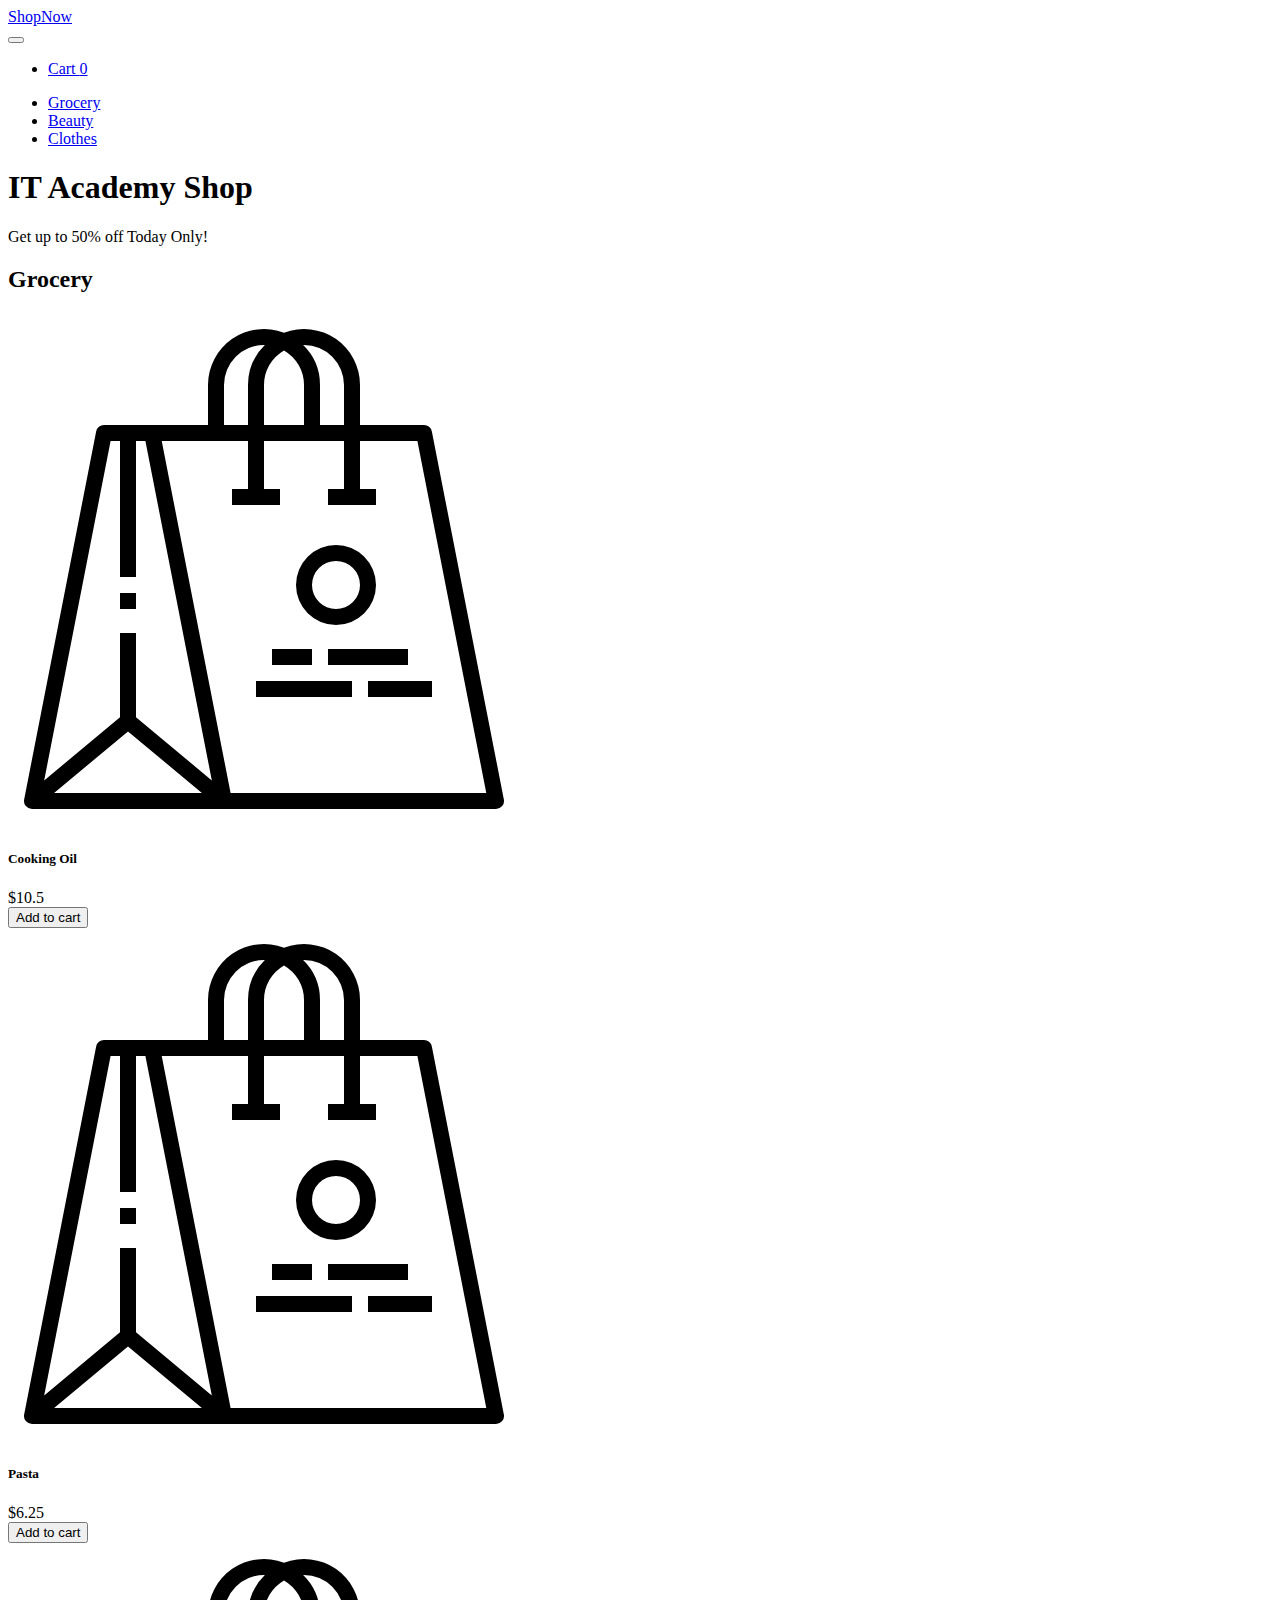
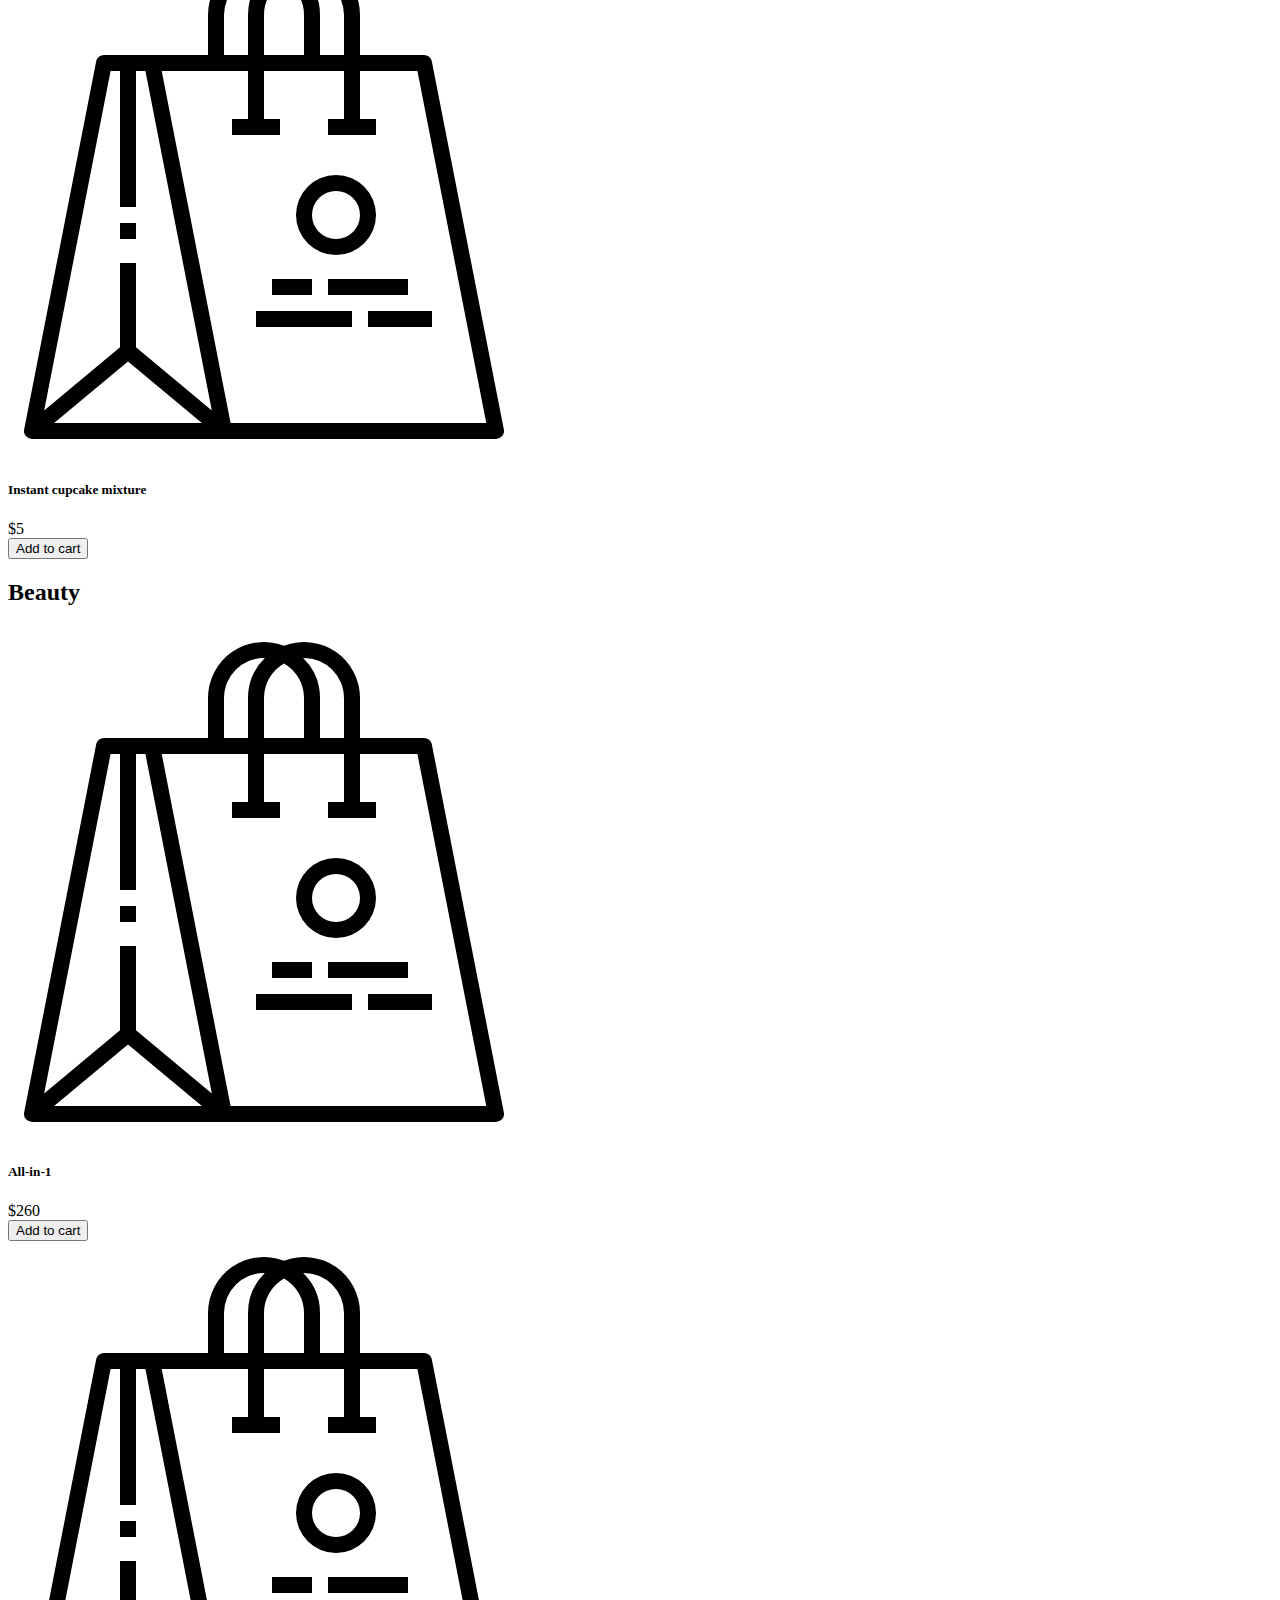
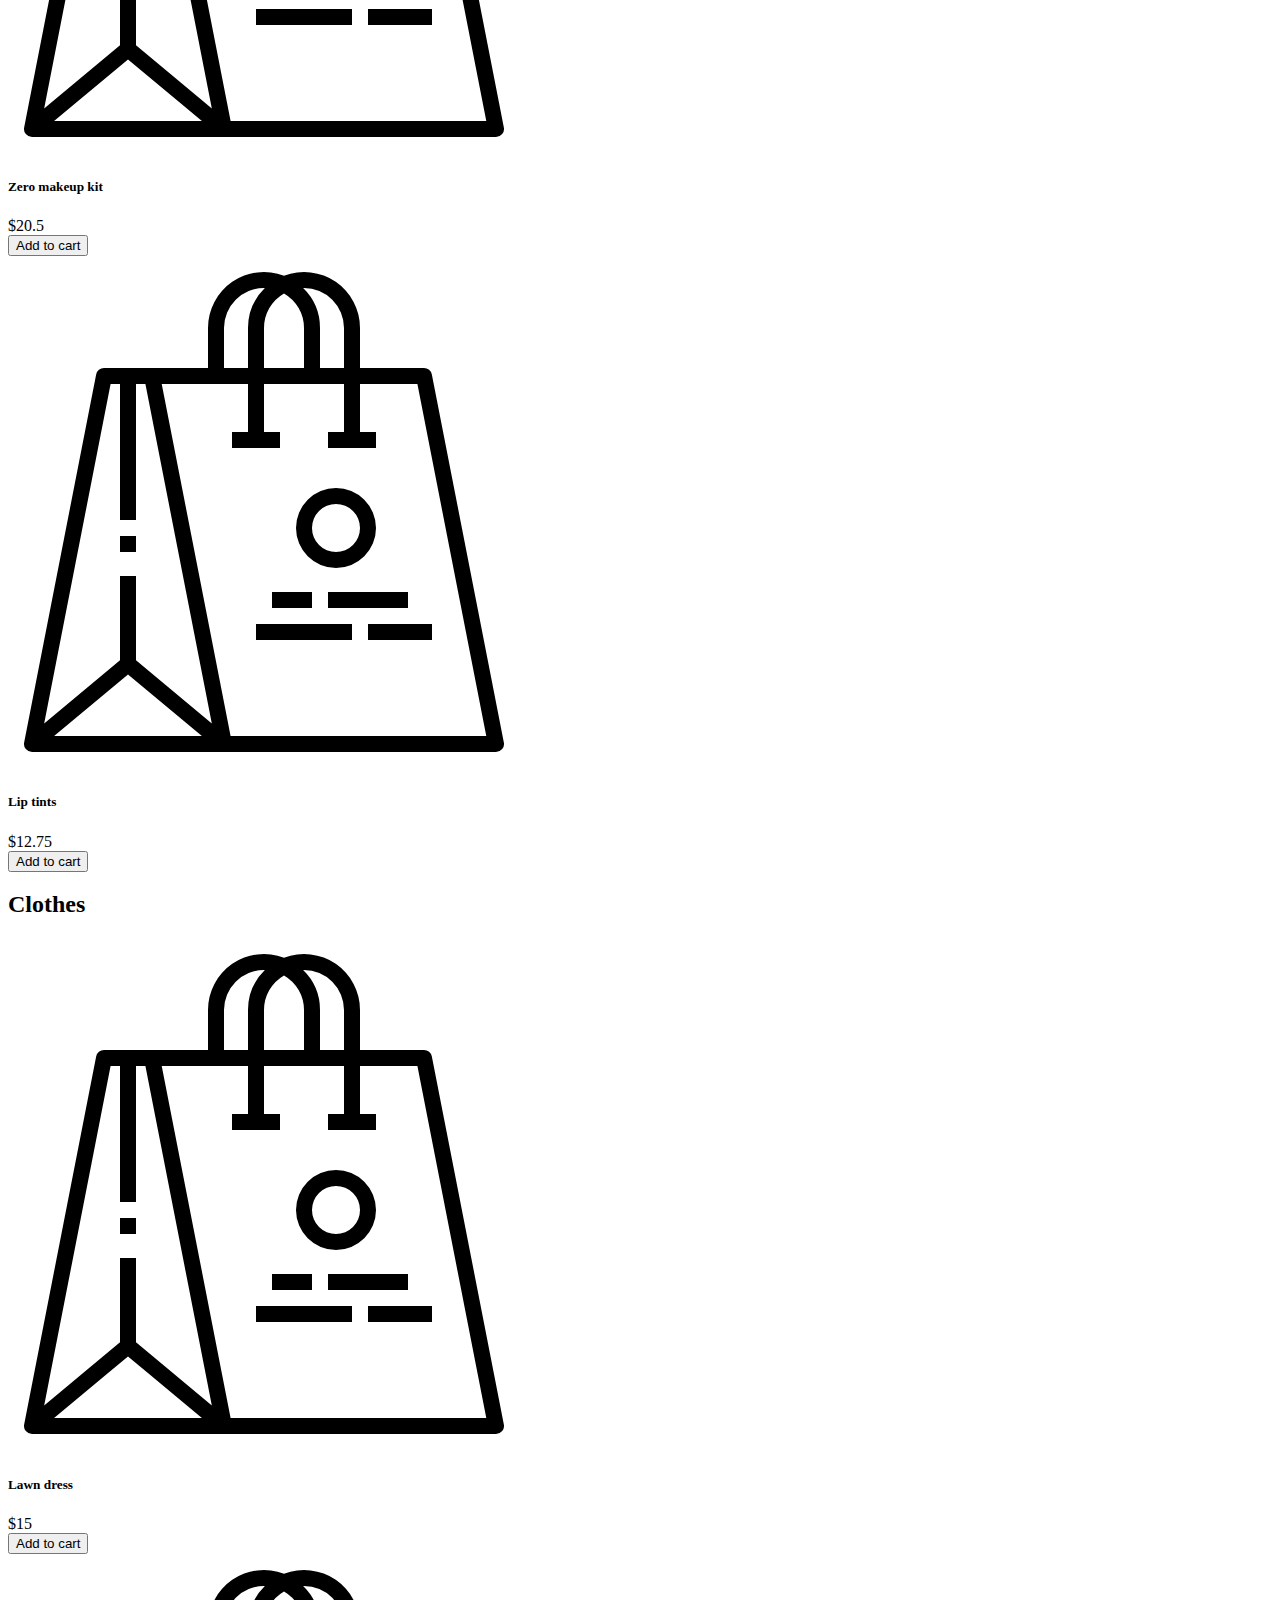
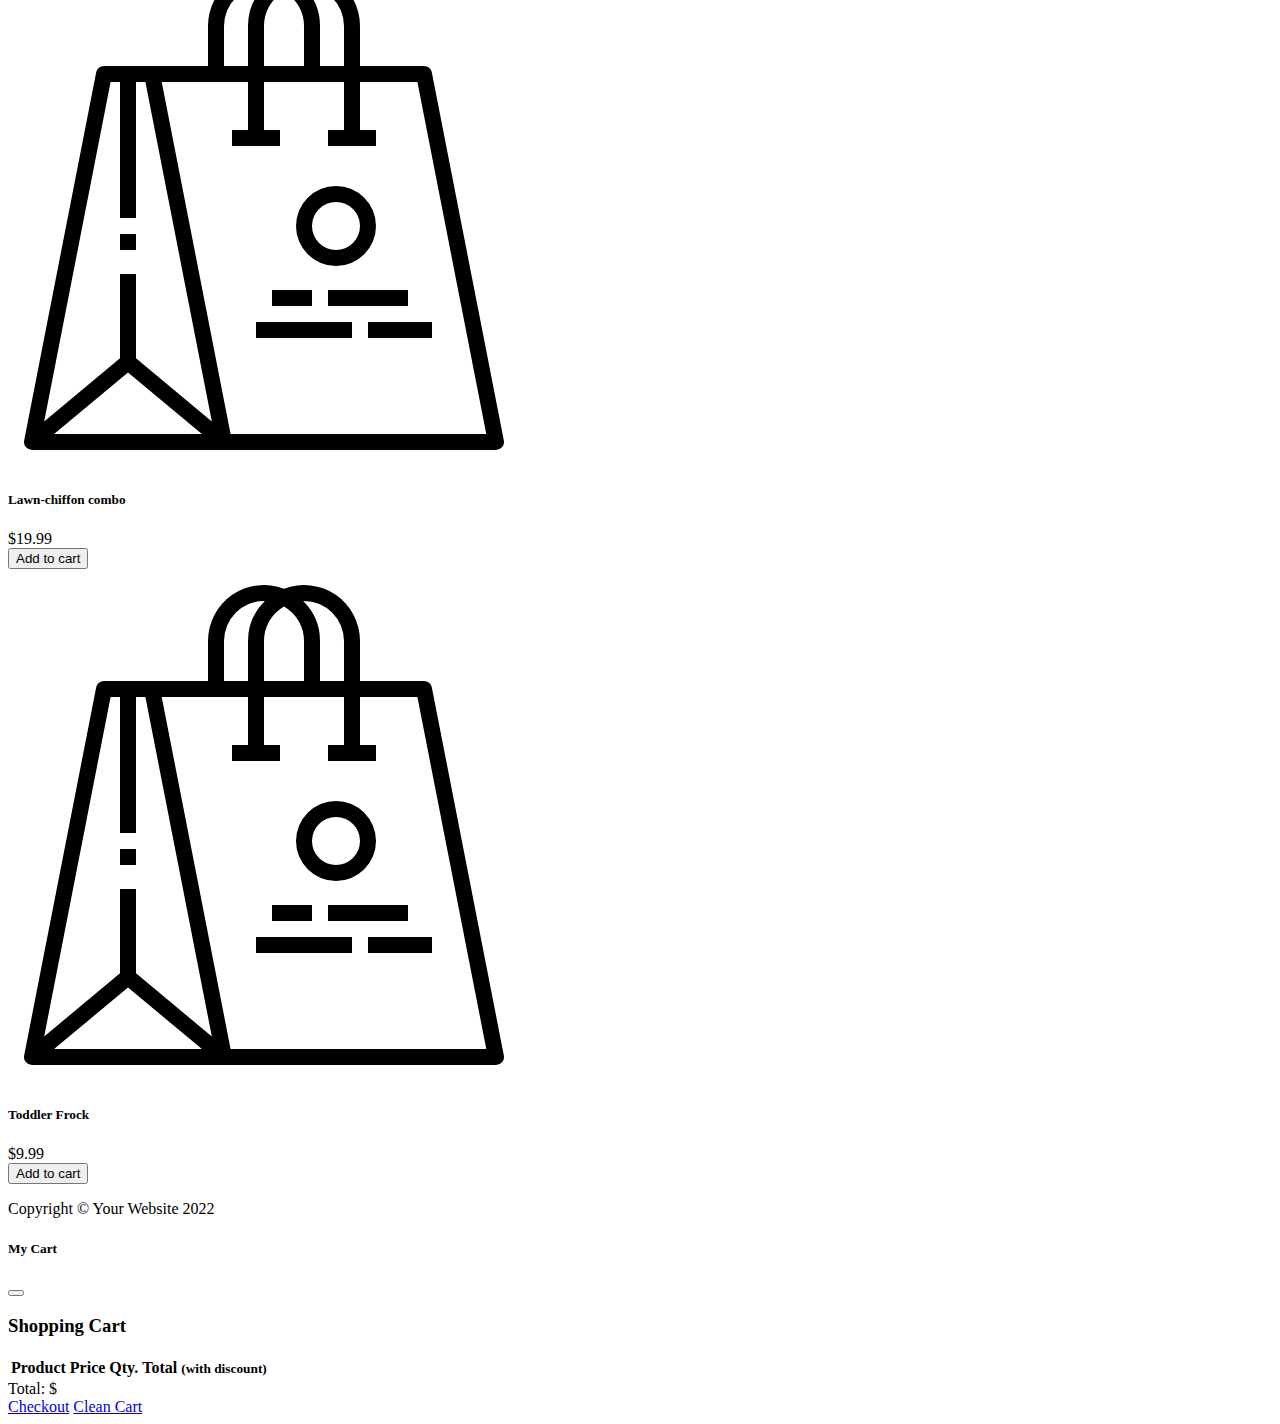
==== index.html @ 6c45acfa "ejercicio 1" ====
<!DOCTYPE html>
<html lang="en">
    <head>
        <meta charset="utf-8" />
        <meta name="viewport" content="width=device-width, initial-scale=1, shrink-to-fit=no" />
        <meta name="description" content="" />
        <meta name="author" content="" />
        <title>ShopNow</title>
        <!-- Favicon-->
        <link rel="icon" type="image/x-icon" href="images/favicon.ico" />
		<link href="https://cdn.jsdelivr.net/npm/bootstrap@5.1.3/dist/css/bootstrap.min.css" rel="stylesheet" integrity="sha384-1BmE4kWBq78iYhFldvKuhfTAU6auU8tT94WrHftjDbrCEXSU1oBoqyl2QvZ6jIW3" crossorigin="anonymous">

		<!-- Bootstrap icons-->
		<link rel="stylesheet" href="https://use.fontawesome.com/releases/v5.8.1/css/all.css"
    integrity="sha384-50oBUHEmvpQ+1lW4y57PTFmhCaXp0ML5d60M1M7uH2+nqUivzIebhndOJK28anvf" crossorigin="anonymous">
        <!-- Core theme CSS (includes Bootstrap)-->
    </head>
    <body data-bs-spy="scroll" data-bs-target="#navbar-example2" data-bs-offset="50">
        <!-- Navigation-->
		<nav class="navbar py-3 py-lg-0 navbar-light bg-light navbar-expand-lg" id="navbar-example2">
			 <div class="container d-flex">
				 <a class="navbar-brand" href="#!">ShopNow</a>
				 <div class="d-flex flex-row order-lg-last align-items-center">
				 
					 <button type="button" class="navbar-toggler order-last collapsed" data-bs-toggle="collapse" data-bs-target="#navbar" aria-expanded="false" aria-controls="navbar">
						 <span class="navbar-toggler-icon"></span>
					 </button>
					 <ul class="navbar-nav me-3 me-lg-0 d-flex flex-row align-items-center">
						 <li class="dropdown search-dropdown nav-item py-lg-3">						 
							 <a href="javascript:void(0)" class="btn btn-outline-dark flex-center" type="button" data-bs-toggle="modal" data-bs-target="#cartModal" onclick="open_modal()" data-bs-auto-close="outside">
								<i class="fas fa-shopping-cart me-1"></i> Cart <span class="badge bg-dark text-white ms-1 rounded-pill" id="count_product">0</span>
							 </a>
						 </li>
					 </ul>
				 </div>

				 <div id="navbar" class="navbar-collapse collapse">

					 <ul class="navbar-nav me-auto mb-4 mb-lg-0 ms-lg-5">
						 <li class="nav-item">
						  <a class="nav-link" href="#grocery"><i class="fas fa-shopping-basket"></i> Grocery</a>
						</li>
						<li class="nav-item">
						  <a class="nav-link" href="#beauty"><i class="fas fa-heart"></i> Beauty</a>
						</li>
						<li class="nav-item">
						  <a class="nav-link" href="#clothes"><i class="fas fa-tshirt"></i> Clothes</a>
						</li>

					 </ul>
				 </div>
			 </div>
		 </nav>

        <!-- Header-->
        <header class="bg-dark py-5">
            <div class="container px-4 px-lg-5 my-5">
                <div class="text-center text-white">
                    <h1 class="display-4 fw-bolder">IT Academy Shop</h1>
                    <p class="lead fw-normal text-white-50 mb-0">Get up to 50% off Today Only!</p>
                </div>
            </div>
        </header>
		<!-- Section-->
		<section class="pt-5" id="grocery">
			<h2 class="text-center"><i class="fas fa-shopping-basket pe-3"></i>Grocery</h2>
			<div class="container px-4 px-lg-5 mt-5">
				<div class="row gx-4 gx-lg-5 row-cols-2 row-cols-md-3 row-cols-xl-4 justify-content-center">
					<div class="col mb-5">
						<div class="card h-100">
							<img class="card-img-top" src="./images/product.svg" alt="..." />
							<div class="card-body p-4">
								<div class="text-center">
									<h5 class="fw-bolder">Cooking Oil</h5>
									$10.5
								</div>
							</div>
							<div class="card-footer p-4 pt-0 border-top-0 bg-transparent">
								<div class="text-center"><button type="button" onclick="buy(1)" class="btn btn-primary">Add to cart</button></div>
							</div>
						</div>
					</div>
					<div class="col mb-5">
						<div class="card h-100">
							<img class="card-img-top" src="./images/product.svg" alt="..." />
							<div class="card-body p-4">
								<div class="text-center">
									<h5 class="fw-bolder">Pasta</h5>
									$6.25
								</div>
							</div>
							<div class="card-footer p-4 pt-0 border-top-0 bg-transparent">
								<div class="text-center"><button type="button" onclick="buy(2)" class="btn btn-primary">Add to cart</button></div>
							</div>
						</div>
					</div>
					<div class="col mb-5">
						<div class="card h-100">
							<img class="card-img-top" src="./images/product.svg" alt="..." />
							<div class="card-body p-4">
								<div class="text-center">
									<h5 class="fw-bolder">Instant cupcake mixture</h5>
									$5
								</div>
							</div>
							<div class="card-footer p-4 pt-0 border-top-0 bg-transparent">
								<div class="text-center"><button type="button" onclick="buy(3)" class="btn btn-primary">Add to cart</button></div>
							</div>
						</div>
					</div>
	   
				</div>
			</div>
		</section>
		<section class="pt-5" id="beauty">
			 <h2 class="text-center"><i class="fas fa-heart pe-3"></i>Beauty</h2>
			<div class="container px-4 px-lg-5 mt-5">
				<div class="row gx-4 gx-lg-5 row-cols-2 row-cols-md-3 row-cols-xl-4 justify-content-center">
					<div class="col mb-5">
						<div class="card h-100">
							<img class="card-img-top" src="./images/product.svg" alt="..." />
							<div class="card-body p-4">
								<div class="text-center">
									<h5 class="fw-bolder">All-in-1</h5>
									$260
								</div>
							</div>
							<div class="card-footer p-4 pt-0 border-top-0 bg-transparent">
								<div class="text-center"><button type="button" onclick="buy(4)" class="btn btn-primary">Add to cart</button></div>
							</div>
						</div>
					</div>
					<div class="col mb-5">
						<div class="card h-100">
							<img class="card-img-top" src="./images/product.svg" alt="..." />
							<div class="card-body p-4">
								<div class="text-center">
									<h5 class="fw-bolder">Zero makeup kit</h5>
									$20.5
								</div>
							</div>
							<div class="card-footer p-4 pt-0 border-top-0 bg-transparent">
								<div class="text-center"><button type="button" onclick="buy(5)" class="btn btn-primary">Add to cart</button></div>
							</div>
						</div>
					</div>
					<div class="col mb-5">
						<div class="card h-100">
							<img class="card-img-top" src="./images/product.svg" alt="..." />
							<div class="card-body p-4">
								<div class="text-center">
									<h5 class="fw-bolder">Lip tints</h5>
									$12.75
								</div>
							</div>
							<div class="card-footer p-4 pt-0 border-top-0 bg-transparent">
								<div class="text-center"><button type="button" onclick="buy(6)" class="btn btn-primary">Add to cart</button></div>
							</div>
						</div>
					</div>
	   
				</div>
			</div>
		</section>
		<section class="pt-5" id="clothes">
			 <h2 class="text-center"><i class="fas fa-tshirt pe-3"></i>Clothes</h2>
			<div class="container px-4 px-lg-5 mt-5">
				<div class="row gx-4 gx-lg-5 row-cols-2 row-cols-md-3 row-cols-xl-4 justify-content-center">
					<div class="col mb-5">
						<div class="card h-100">
							<img class="card-img-top" src="./images/product.svg" alt="..." />
							<div class="card-body p-4">
								<div class="text-center">
									<h5 class="fw-bolder">Lawn dress</h5>
									$15
								</div>
							</div>
							<div class="card-footer p-4 pt-0 border-top-0 bg-transparent">
								<div class="text-center"><button type="button" onclick="buy(7)" class="btn btn-primary">Add to cart</button></div>
							</div>
						</div>
					</div>
					<div class="col mb-5">
						<div class="card h-100">
							<img class="card-img-top" src="./images/product.svg" alt="..." />
							<div class="card-body p-4">
								<div class="text-center">
									<h5 class="fw-bolder">Lawn-chiffon combo</h5>
									$19.99
								</div>
							</div>
							<div class="card-footer p-4 pt-0 border-top-0 bg-transparent">
								<div class="text-center"><button type="button" onclick="buy(8)" class="btn btn-primary">Add to cart</button></div>
							</div>
						</div>
					</div>
					<div class="col mb-5">
						<div class="card h-100">
							<img class="card-img-top" src="./images/product.svg" alt="..." />
							<div class="card-body p-4">
								<div class="text-center">
									<h5 class="fw-bolder">Toddler Frock</h5>
									$9.99
								</div>
							</div>
							<div class="card-footer p-4 pt-0 border-top-0 bg-transparent">
								<div class="text-center"><button type="button" onclick="buy(9)" class="btn btn-primary">Add to cart</button></div>
							</div>
						</div>
					</div>
	   
				</div>
			</div>
		</section>
	
        <!-- Footer-->
        <footer class="py-3 bg-dark">
            <div class="container"><p class="m-0 text-center text-white">Copyright &copy; Your Website 2022</p></div>
        </footer>
		
		<div class="modal fade" id="cartModal" tabindex="-1" aria-labelledby="exampleModalLabel" aria-hidden="true">
		  <div class="modal-dialog">
			<div class="modal-content">
			  <div class="modal-header">
				<h5 class="modal-title" id="exampleModalLabel"><i class="fas fa-cart-arrow-down"></i> My Cart</h5>
				<button type="button" class="btn-close" data-bs-dismiss="modal" aria-label="Close"></button>
			  </div>
			  <div class="modal-body">
				  <h3 class="text-center bill px-5">Shopping Cart</h3>
				  <table class="table">
					<thead>
						<tr>
						  <th scope="col">Product</th>
						  <th scope="col">Price</th>
						  <th scope="col">Qty.</th>
						  <th scope="col">Total <small>(with discount)</small></th>
						</tr>
					  </thead>
					  <tbody id="cart_list">
						<tr>
						  <th scope="row">Cooking oil</th>
						  <td>$10.5</td>
						  <td>2</td>
						  <td>$21</td>
						</tr>
						<tr>
						  <th scope="row">Pasta</th>
						  <td>$6.25</td>
						  <td>1</td>
						  <td>$6.25</td>
						</tr>
						<tr>
						  <th scope="row">Lawn dress</th>
						  <td>$15</td>
						  <td>3</td>
						  <td>$45</td>
						</tr>
					  </tbody>
				  </table>
				  <div class="text-center fs-3">
					Total: $<span id="total_price">100</span>
				  </div>
				  <div class="text-center"> 
					<a href="checkout.html" class="btn btn-primary m-3">Checkout</a>
					<a href="javascript:void(0)" onclick="cleanCart()" class="btn btn-primary m-3">Clean Cart</a>
				  </div>
			  </div>
			</div>
		  </div>
		</div>
	
        <!-- Bootstrap core JS-->
        <script src="https://cdn.jsdelivr.net/npm/bootstrap@5.1.3/dist/js/bootstrap.bundle.min.js" integrity="sha384-ka7Sk0Gln4gmtz2MlQnikT1wXgYsOg+OMhuP+IlRH9sENBO0LRn5q+8nbTov4+1p" crossorigin="anonymous"></script>

        <!-- Core theme JS-->
        <script src="js/shop.js"></script>
		<script src="js/checkout.js"></script>
    </body>
</html>
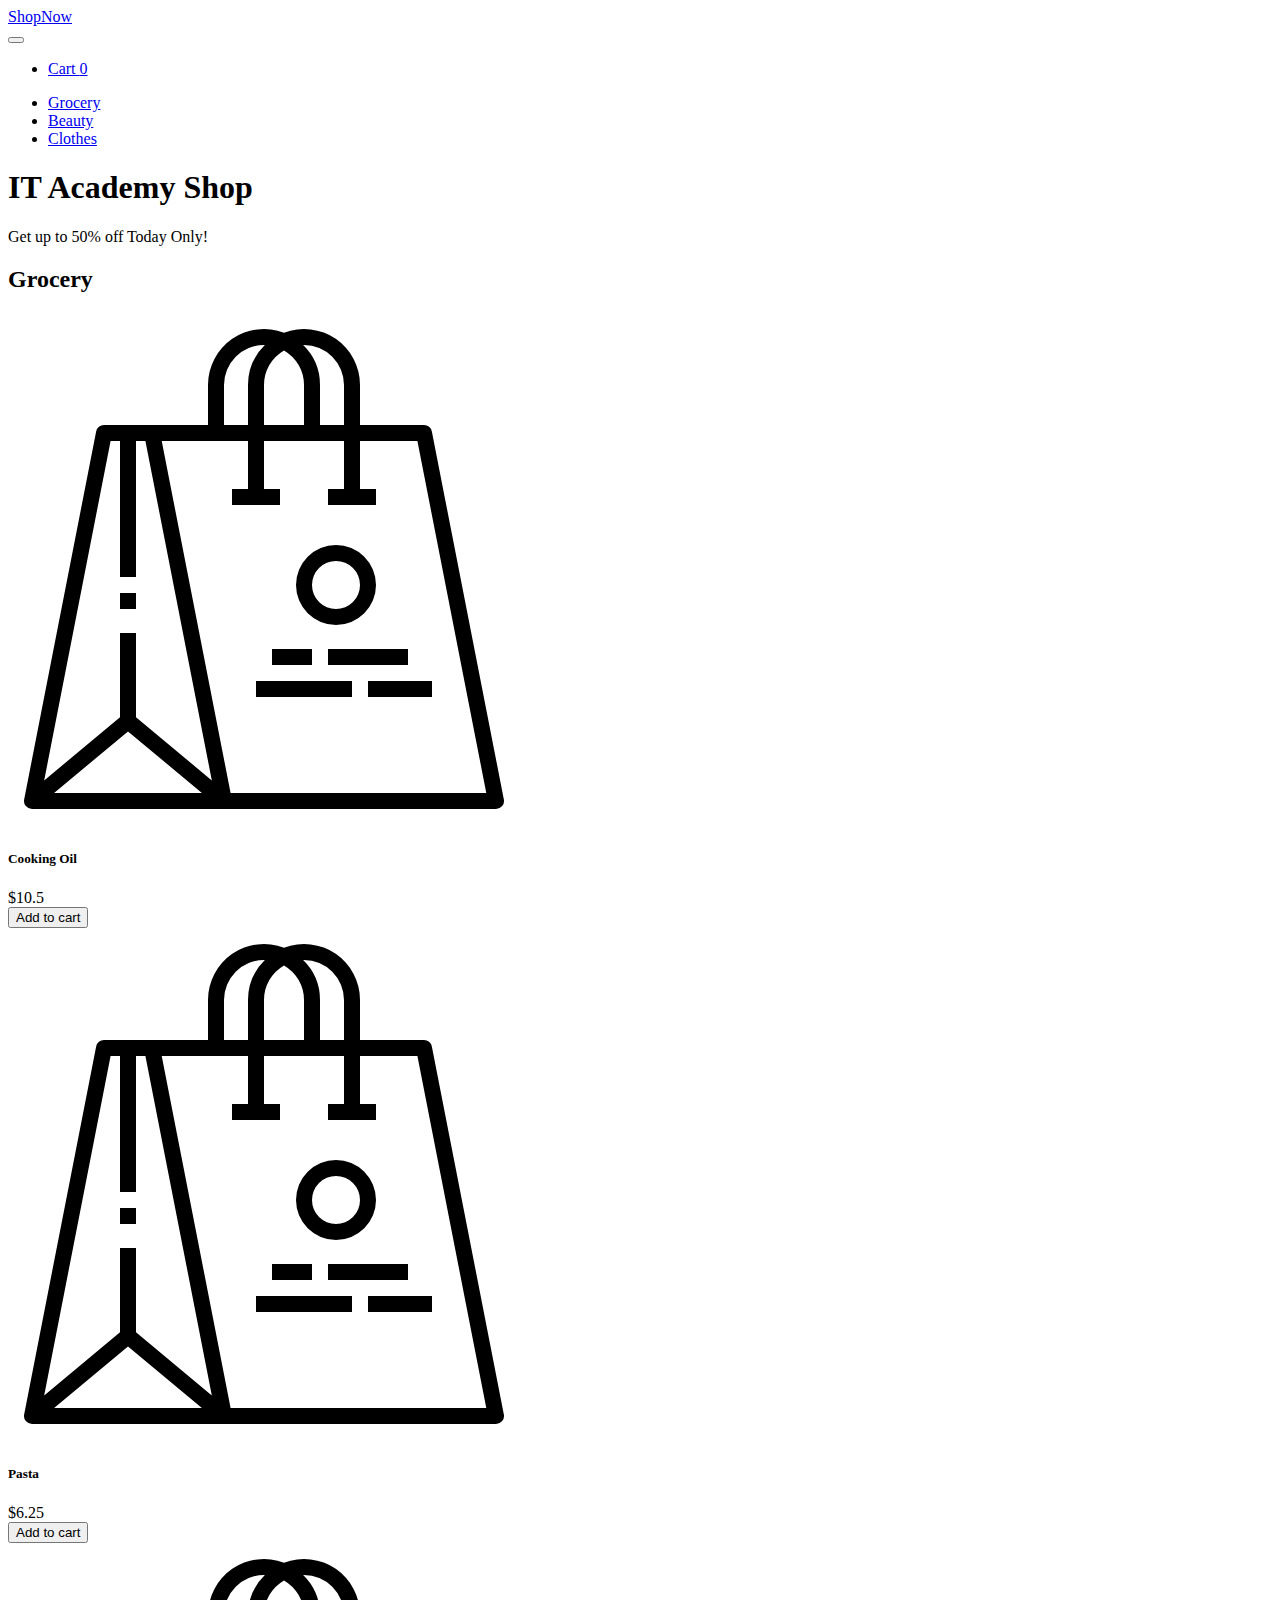
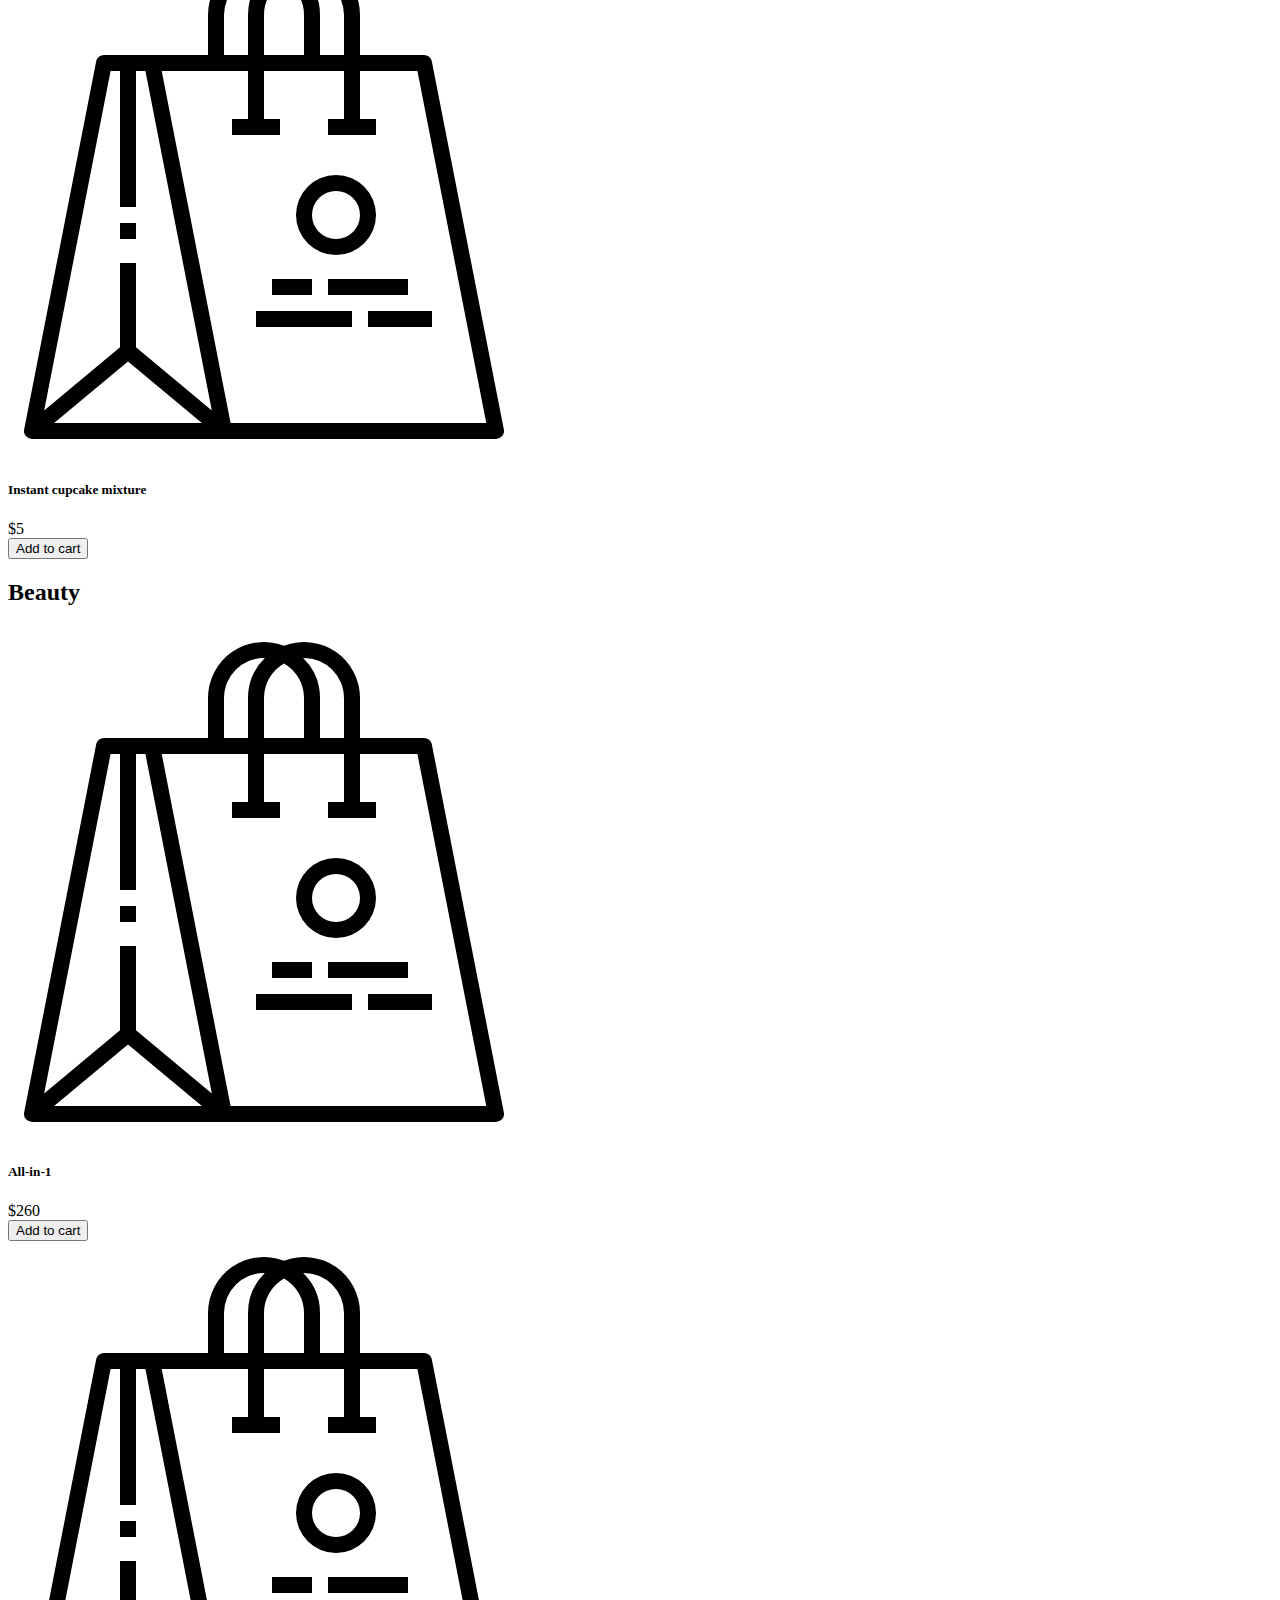
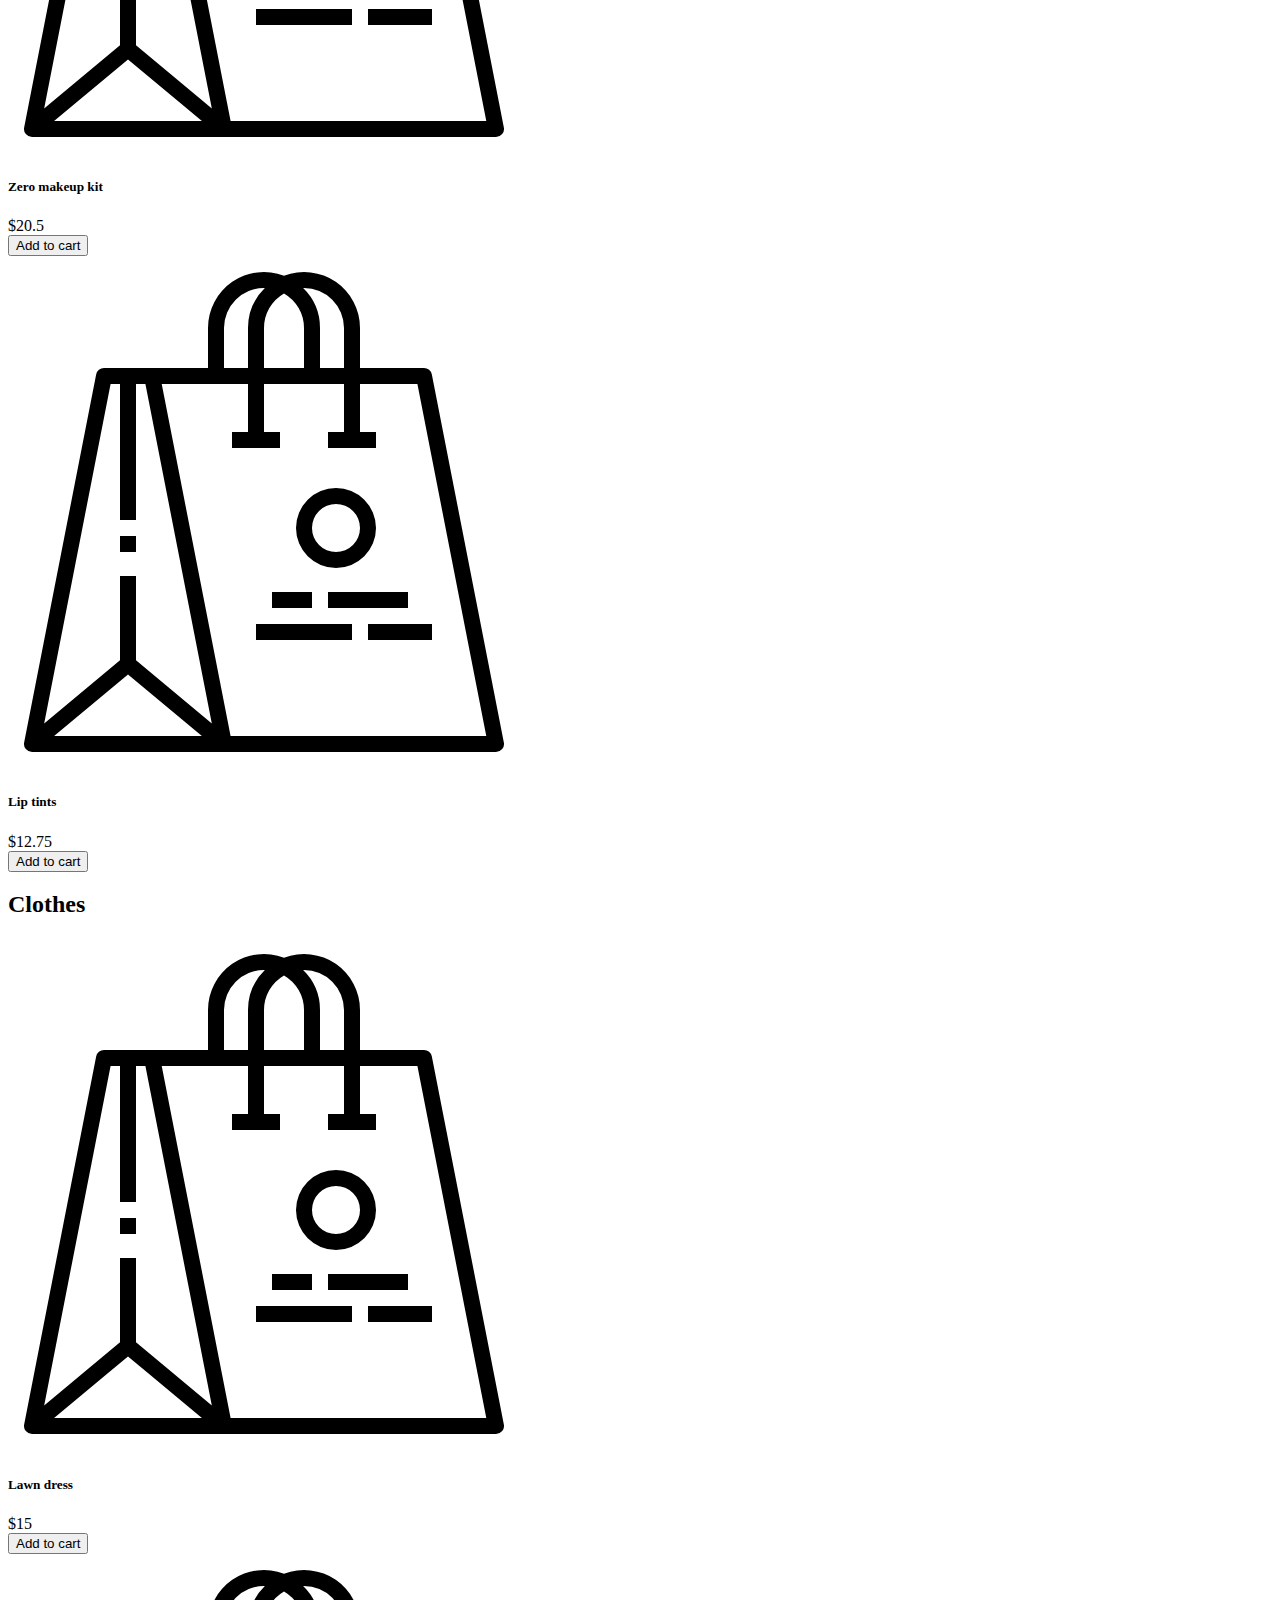
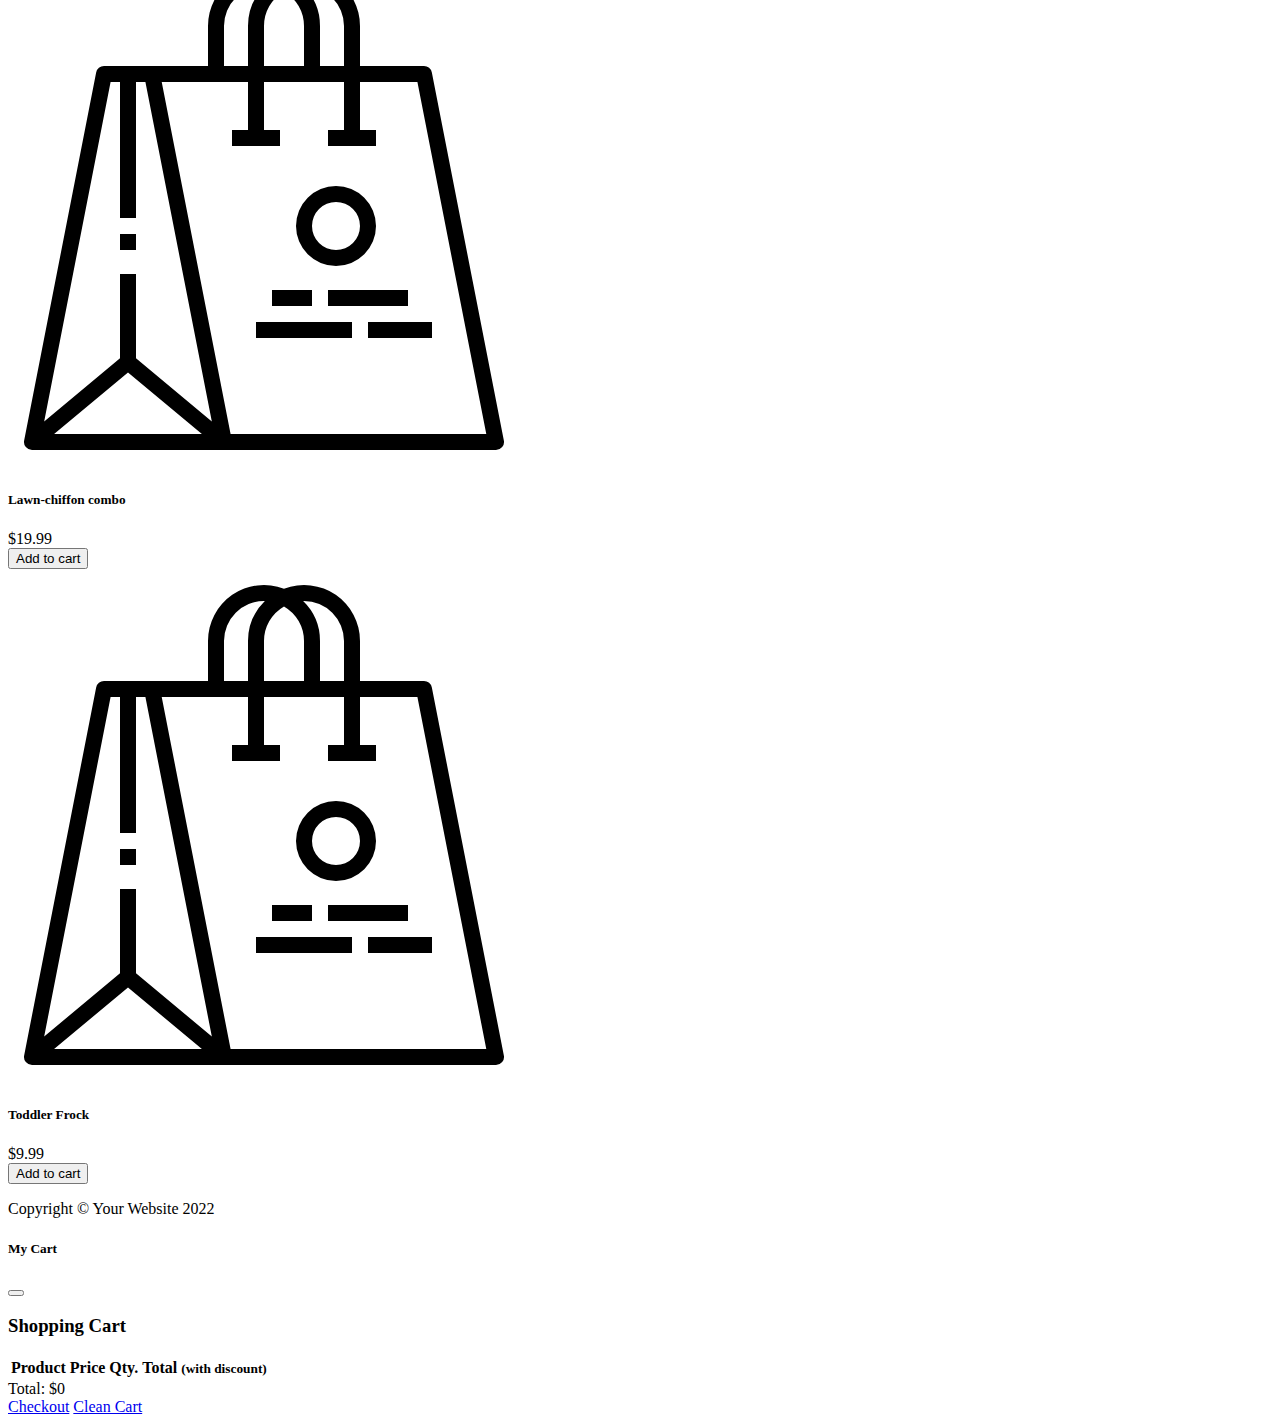
==== commit 1cef646b: "4.4" ====
--- a/index.html
+++ b/index.html
@@ -4,7 +4,7 @@
         <meta charset="utf-8" />
         <meta name="viewport" content="width=device-width, initial-scale=1, shrink-to-fit=no" />
         <meta name="description" content="" />
-        <meta name="author" content="" />
+        <meta name="Oriol Busquet" content="" />
         <title>ShopNow</title>
         <!-- Favicon-->
         <link rel="icon" type="image/x-icon" href="images/favicon.ico" />
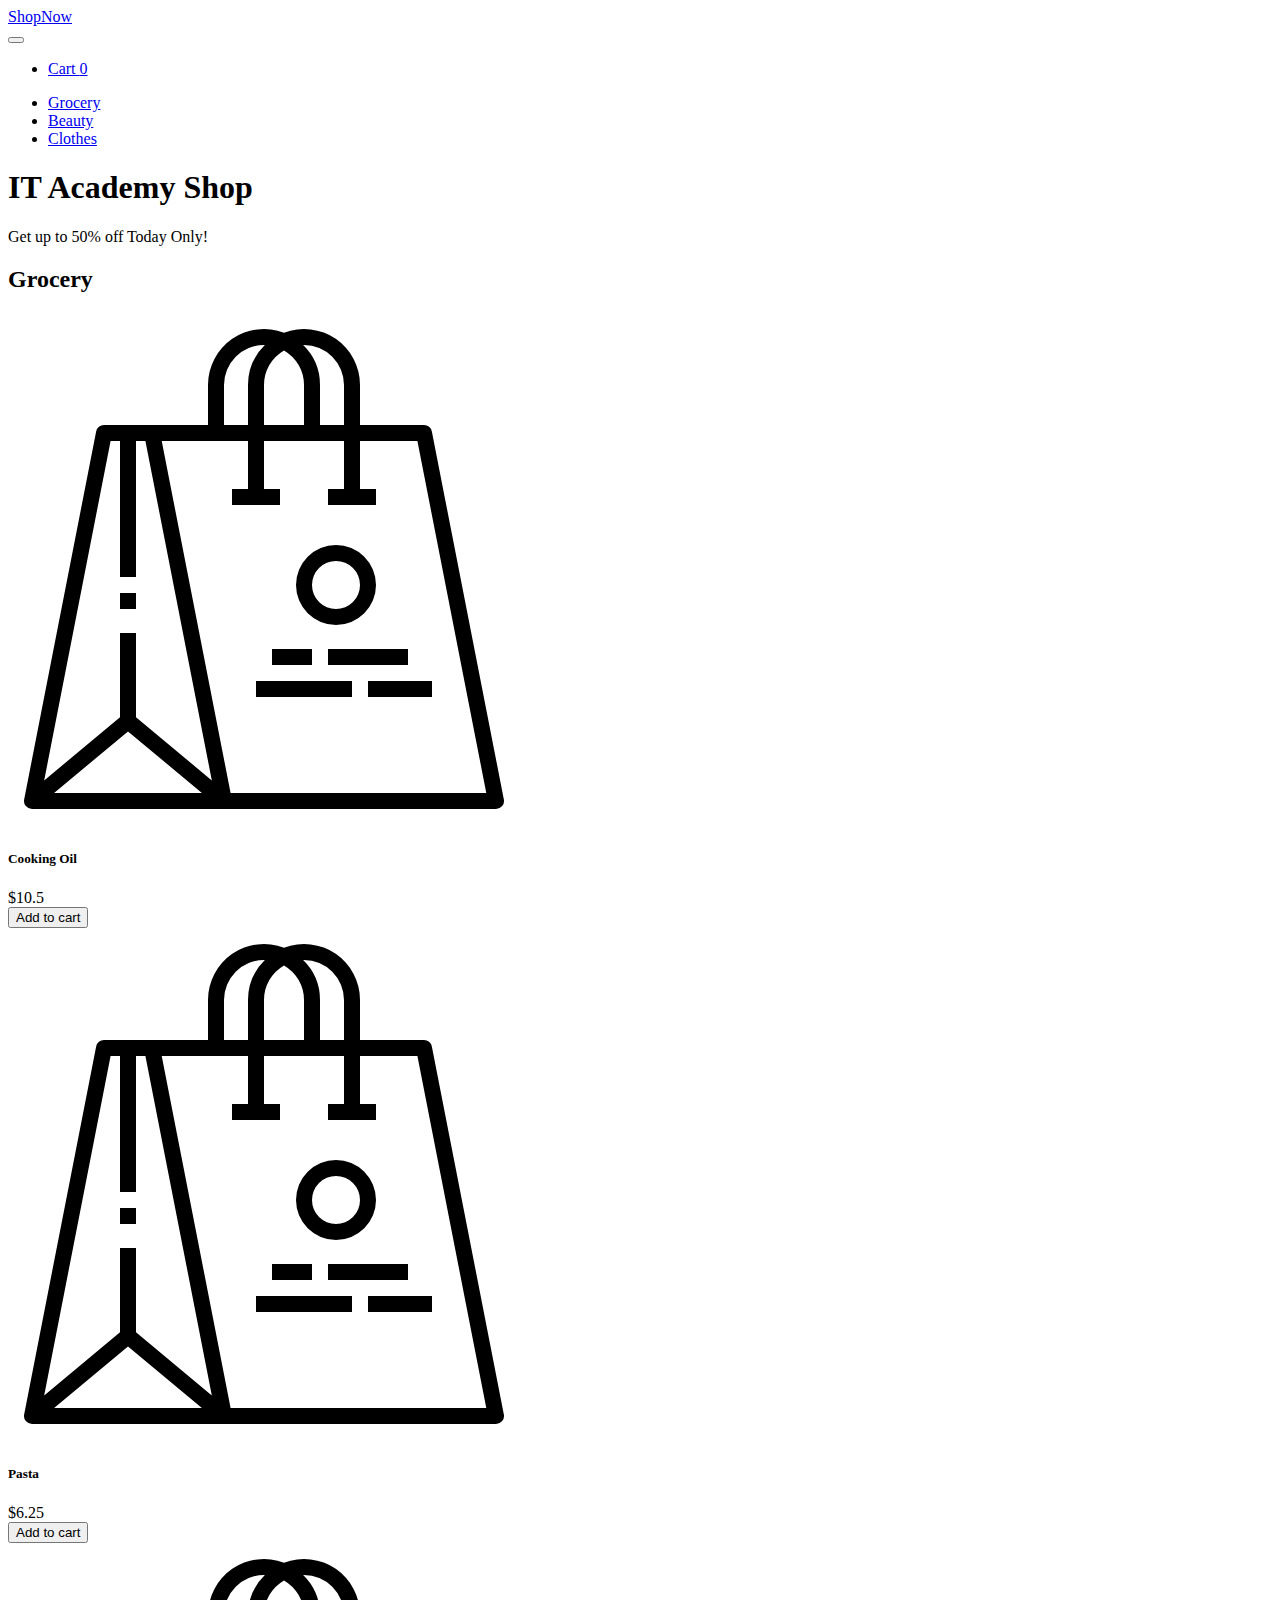
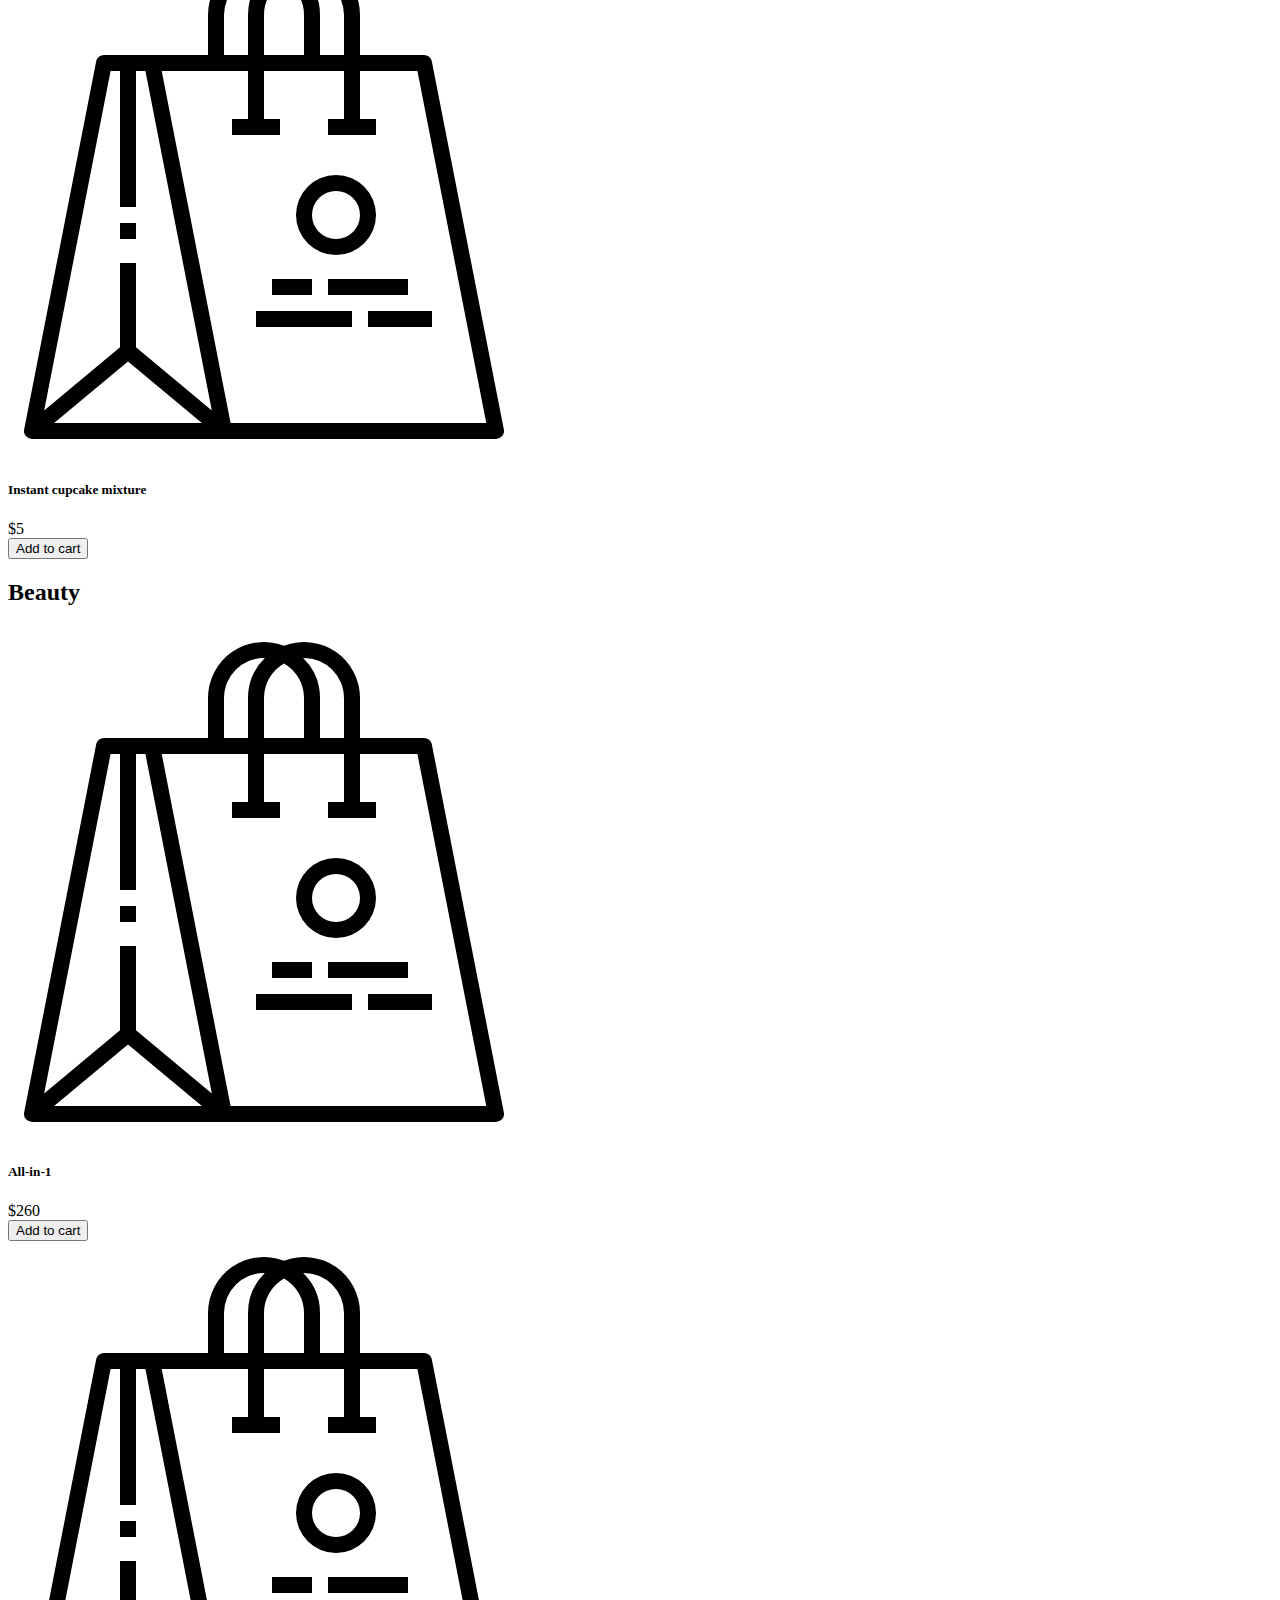
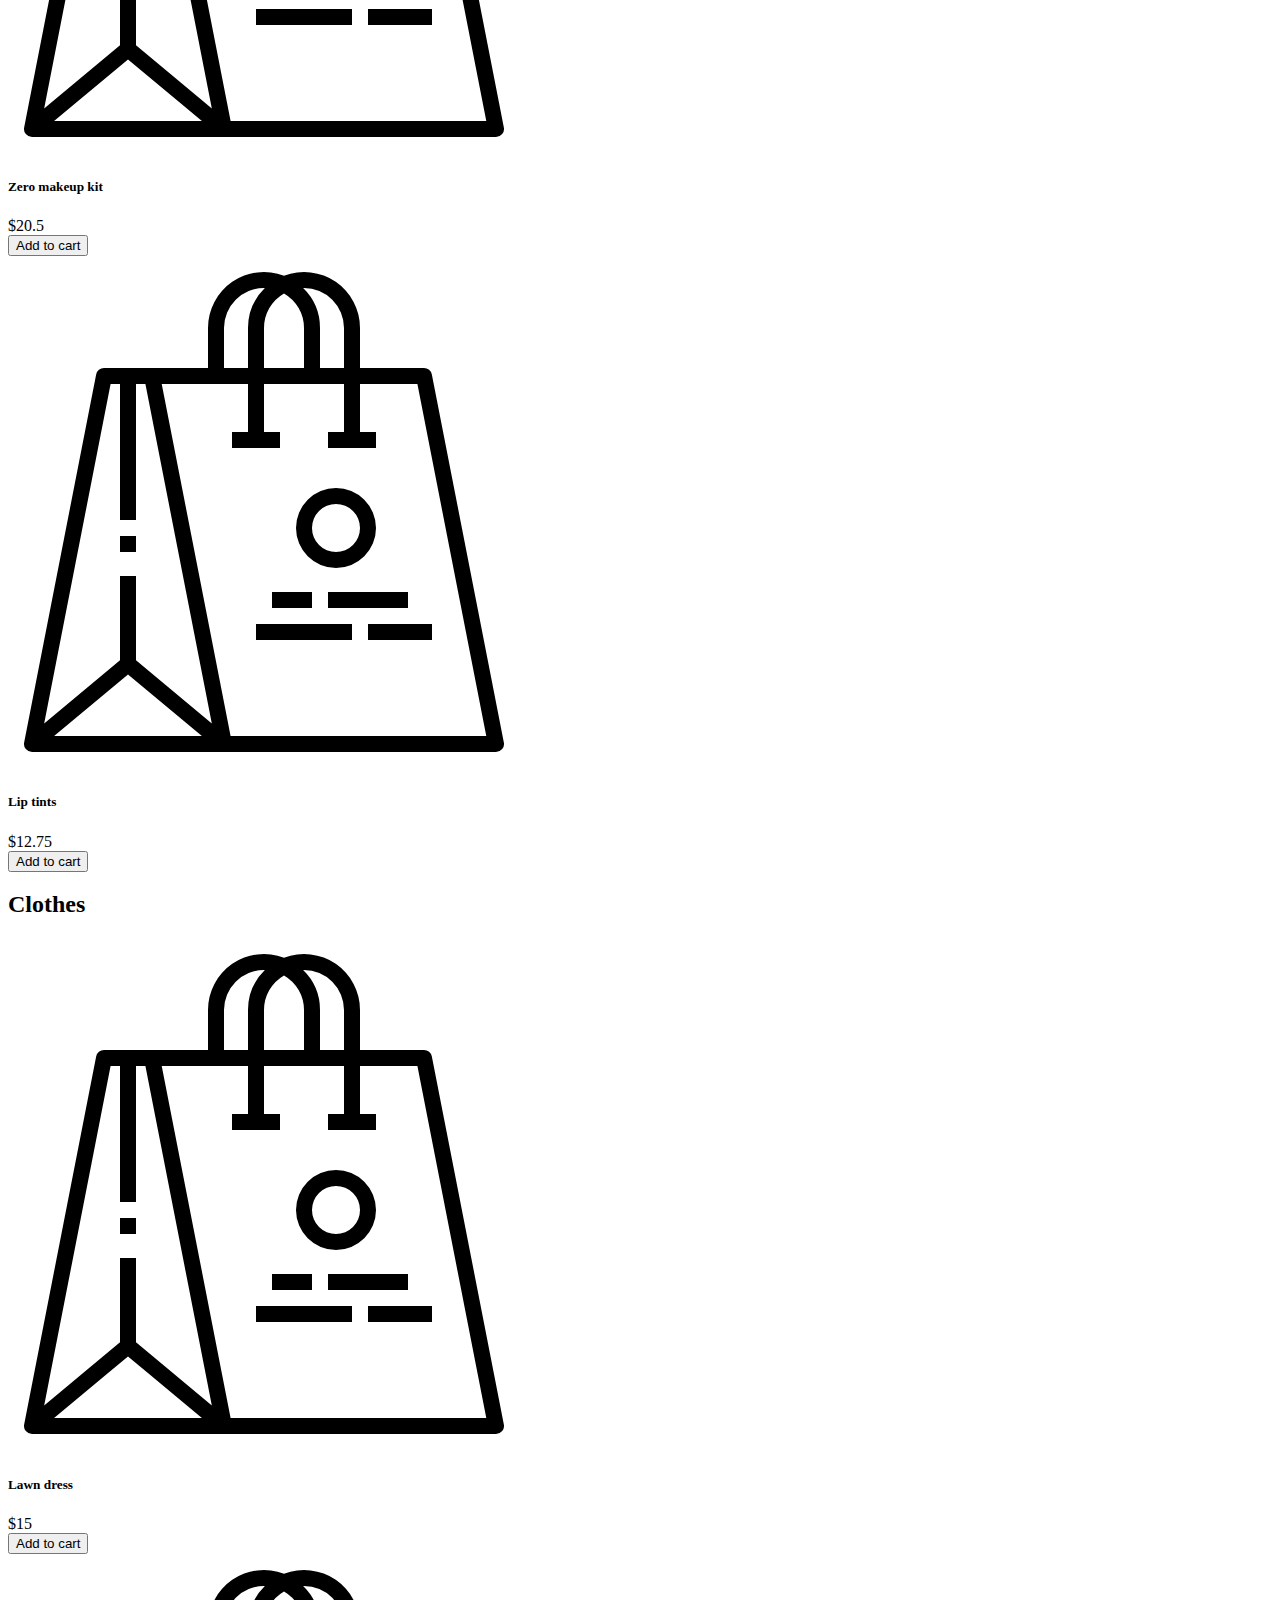
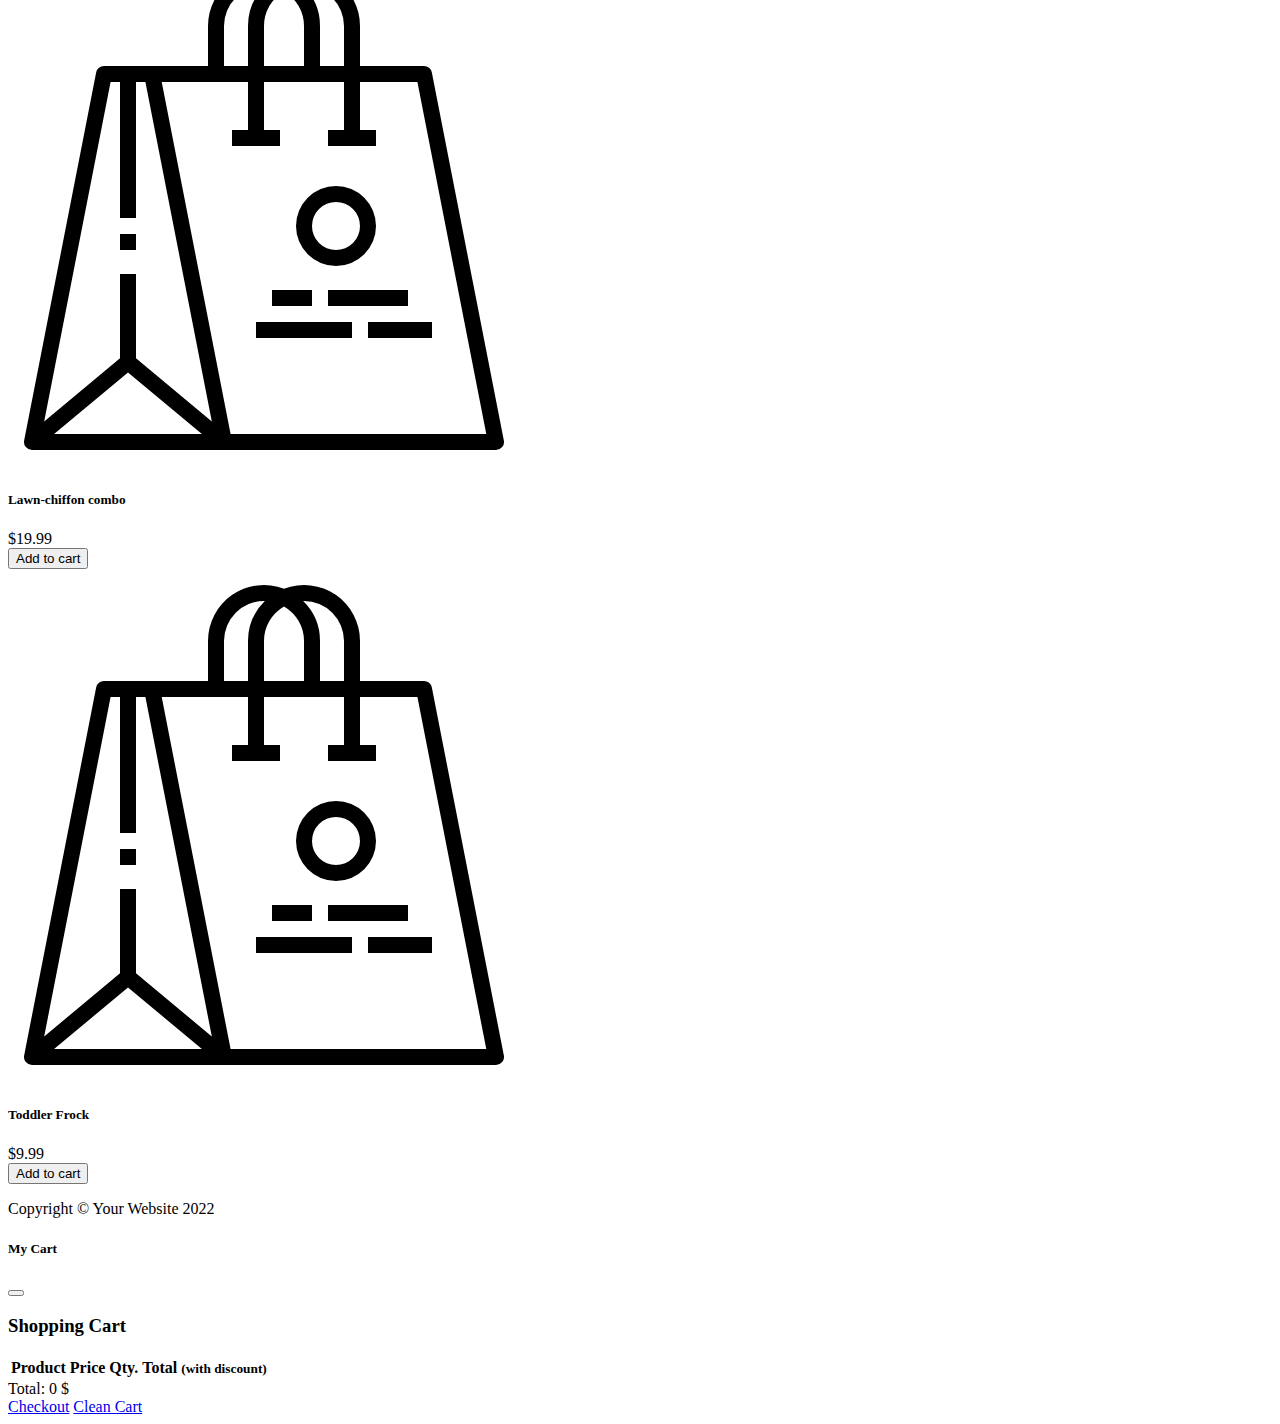
==== commit 0b88968e: "5" ====
--- a/index.html
+++ b/index.html
@@ -258,7 +258,7 @@
 					  </tbody>
 				  </table>
 				  <div class="text-center fs-3">
-					Total: $<span id="total_price">100</span>
+					Total: <span id="total_price">100</span> $
 				  </div>
 				  <div class="text-center"> 
 					<a href="checkout.html" class="btn btn-primary m-3">Checkout</a>
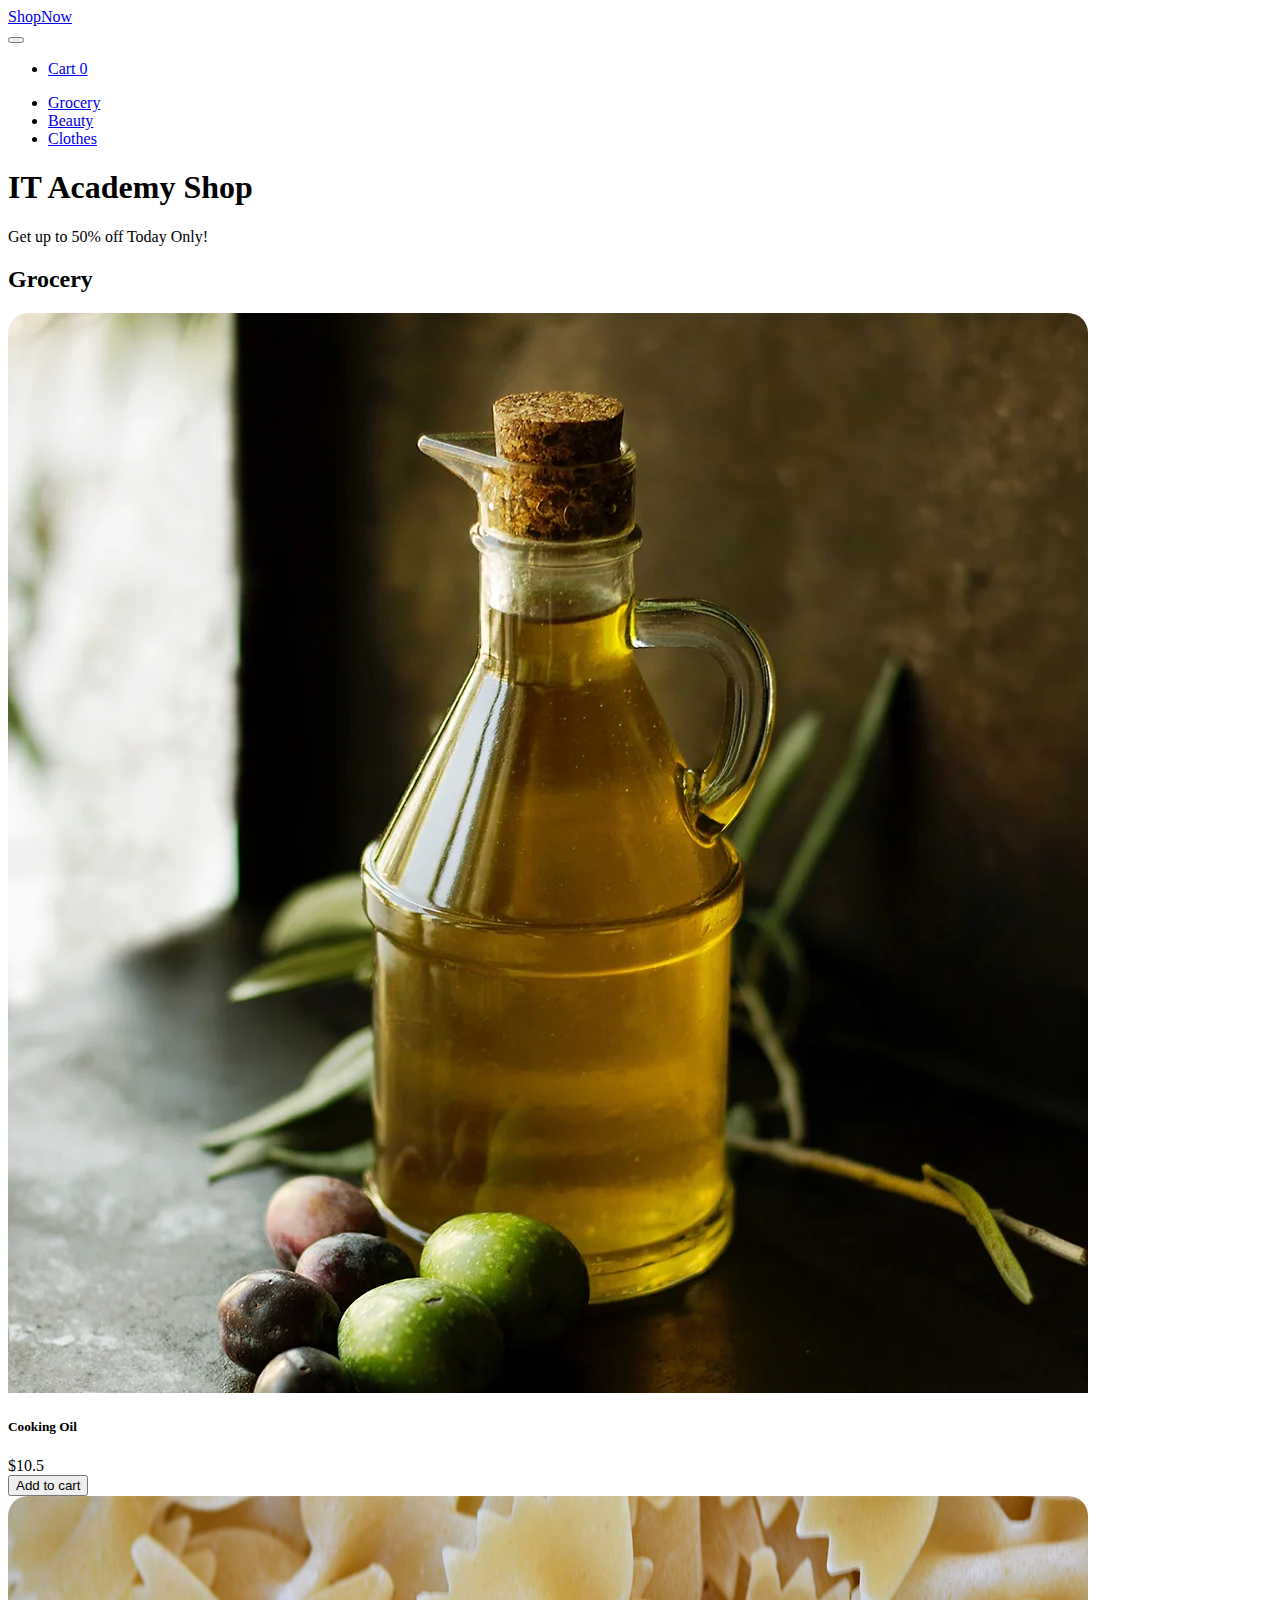
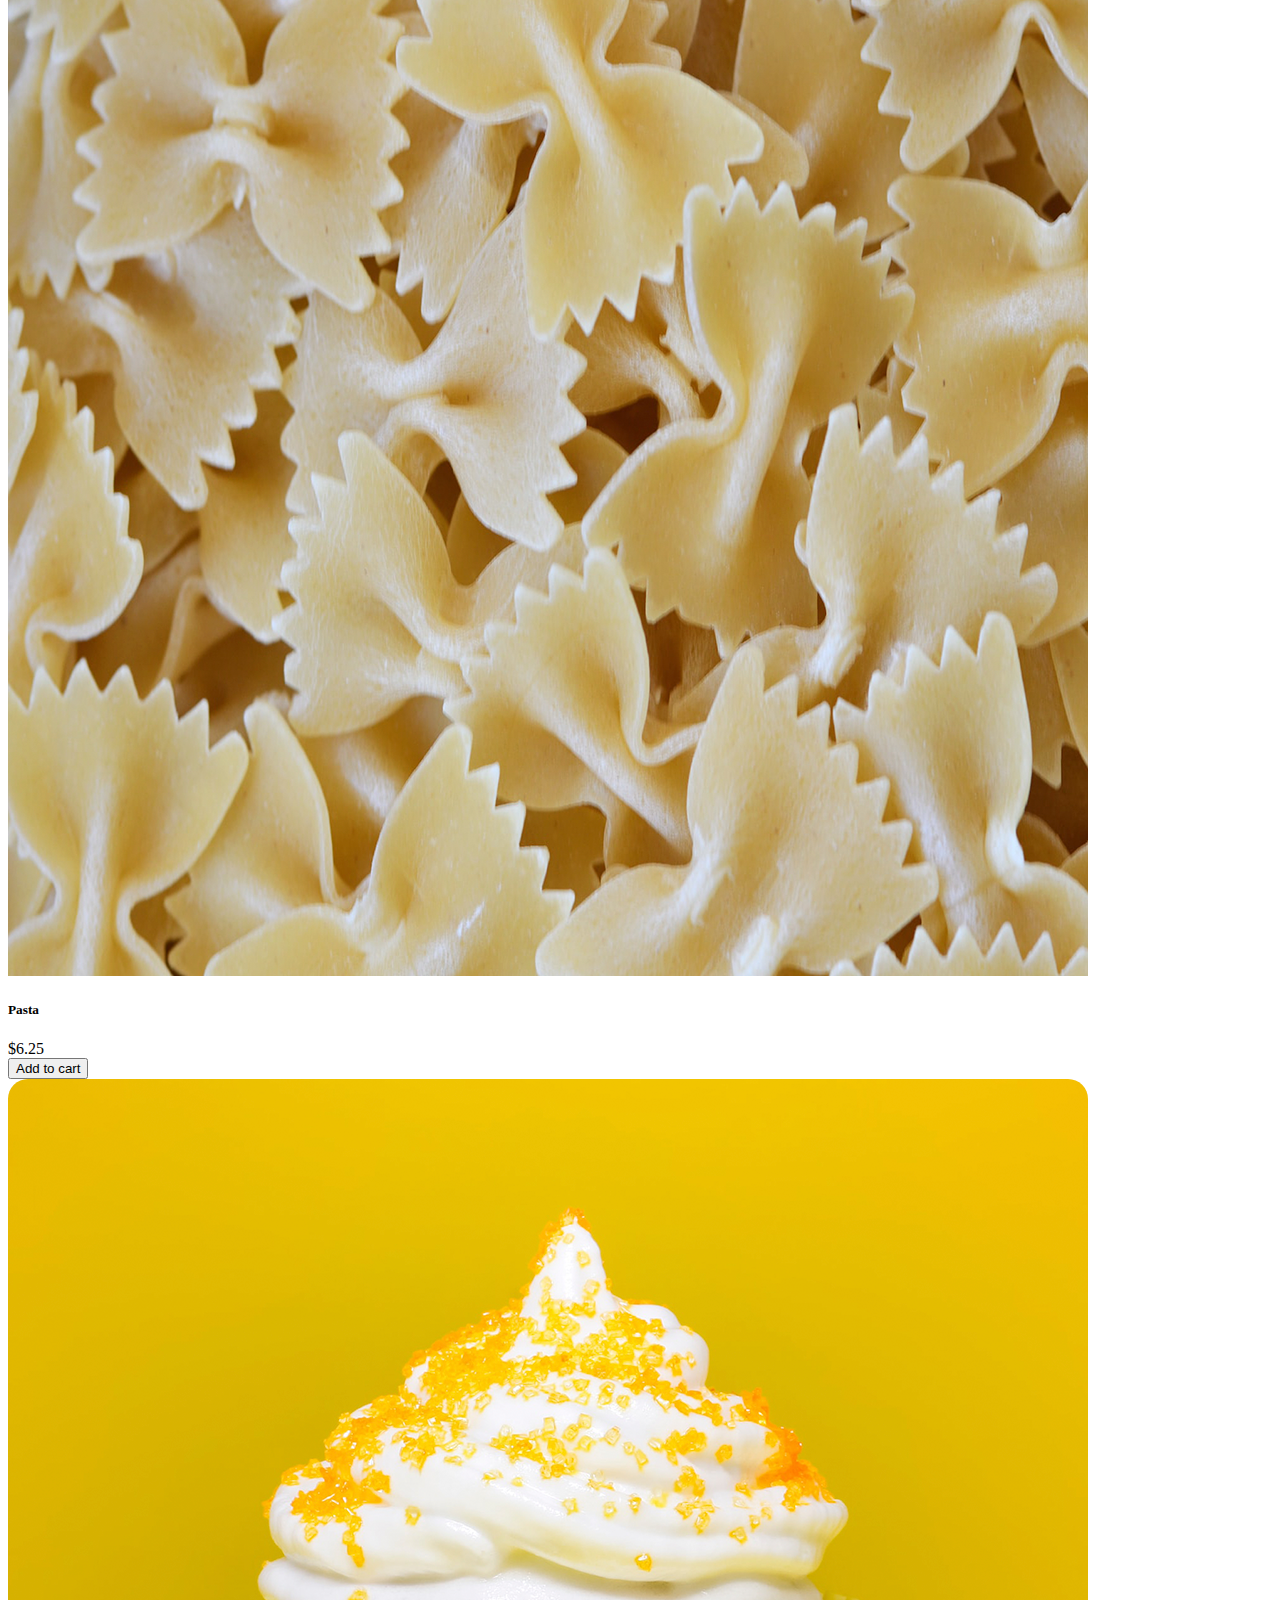
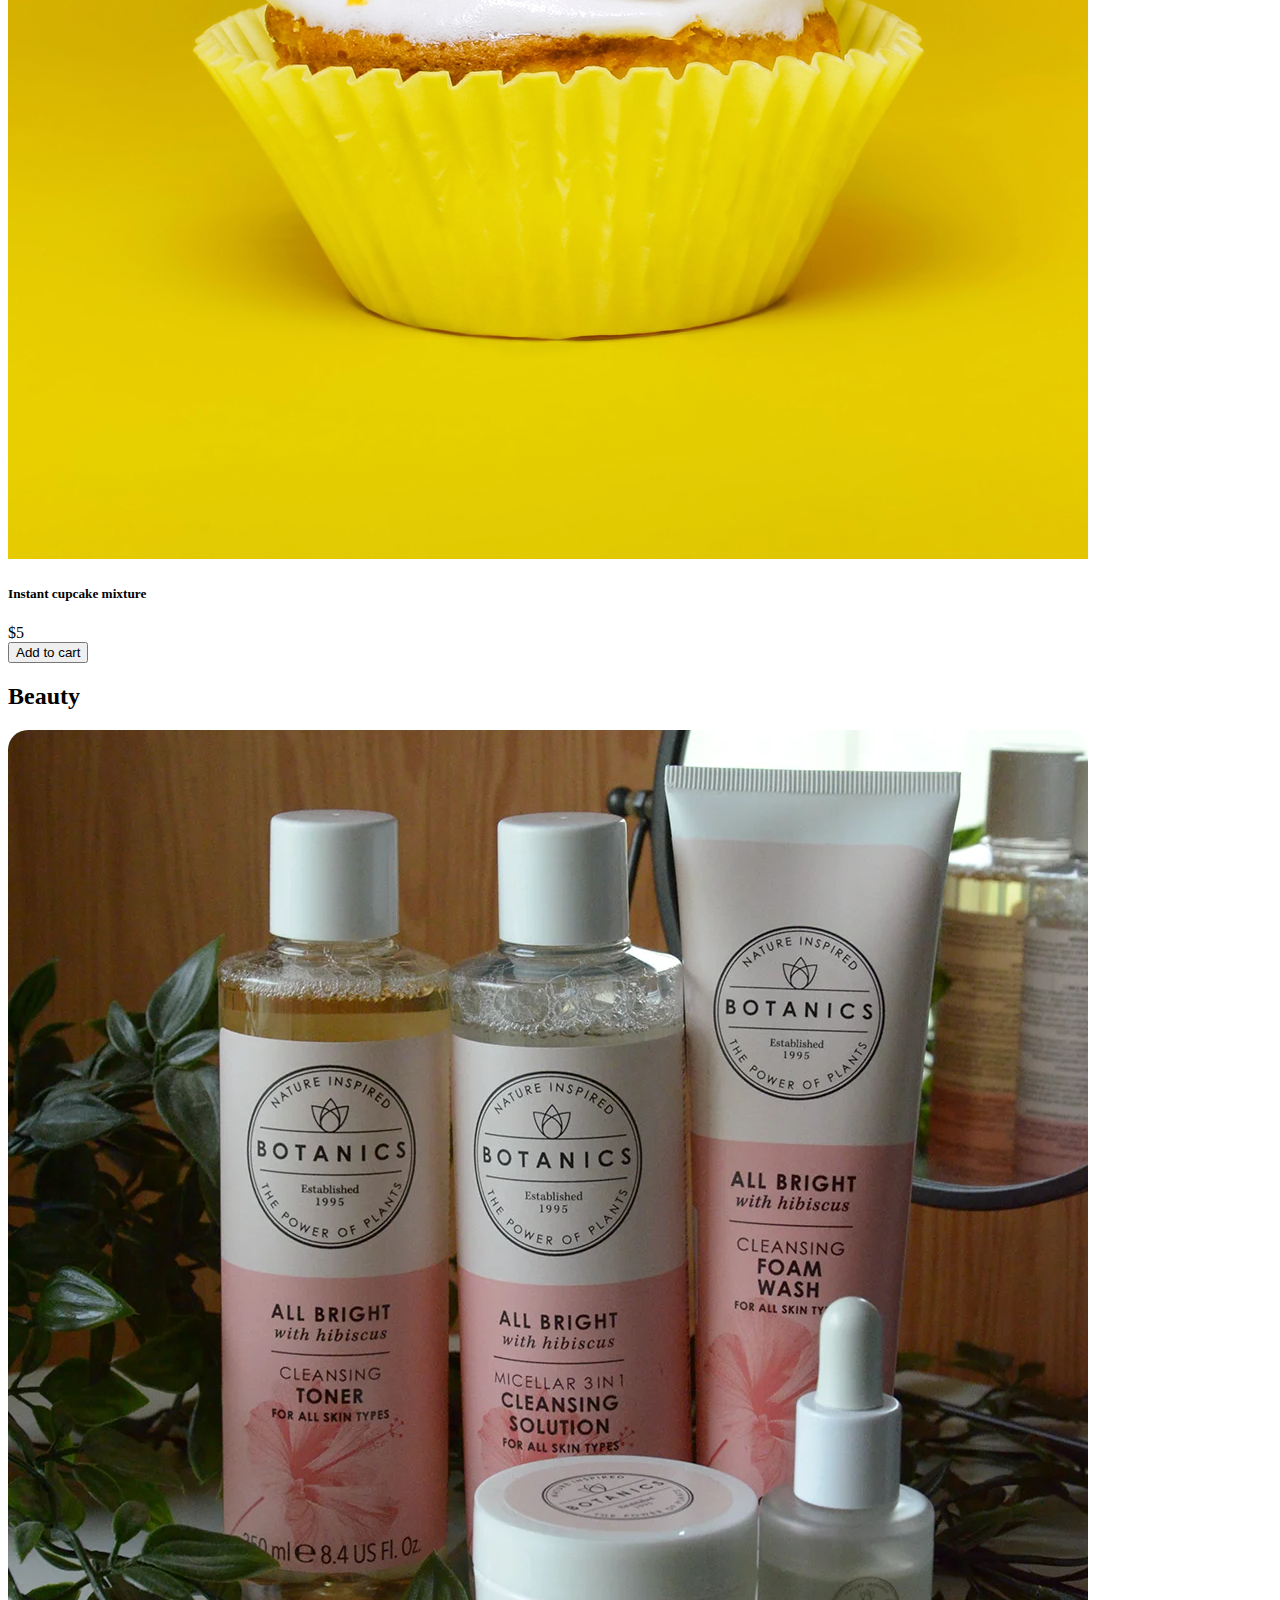
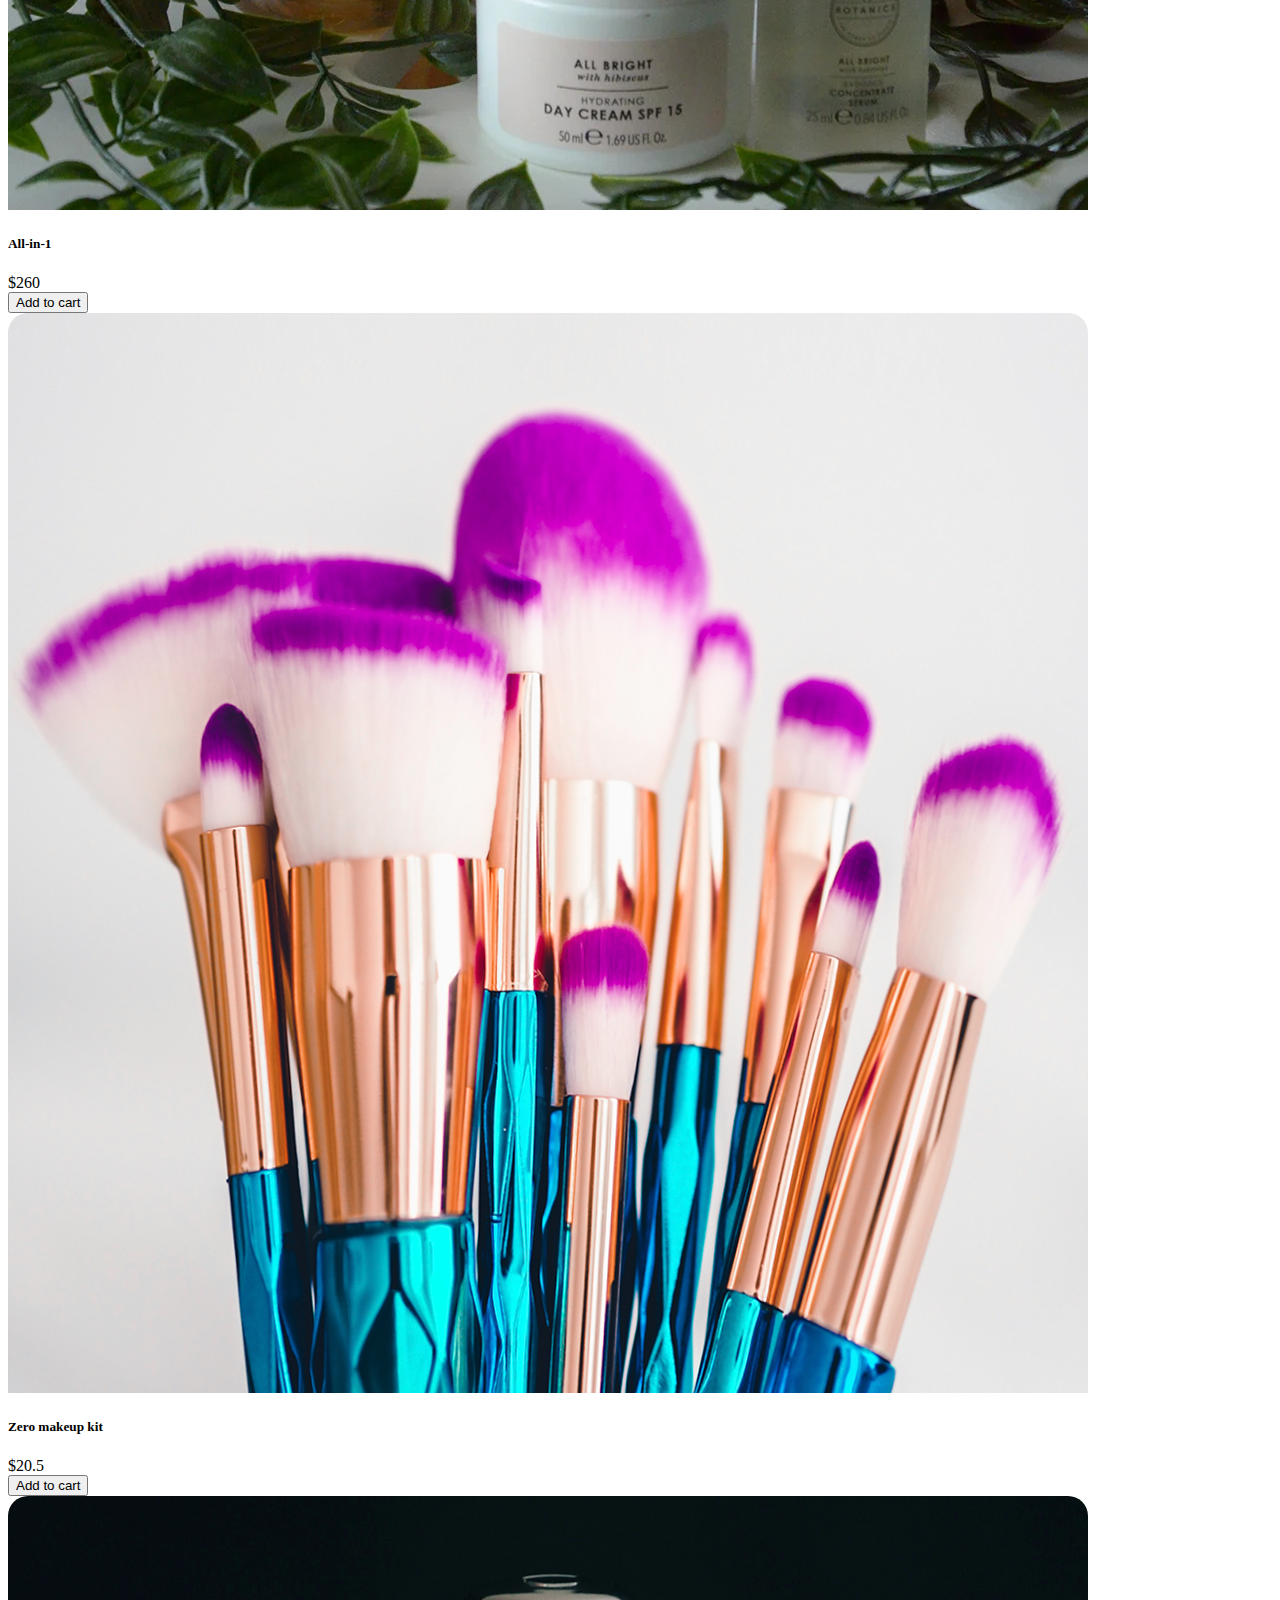
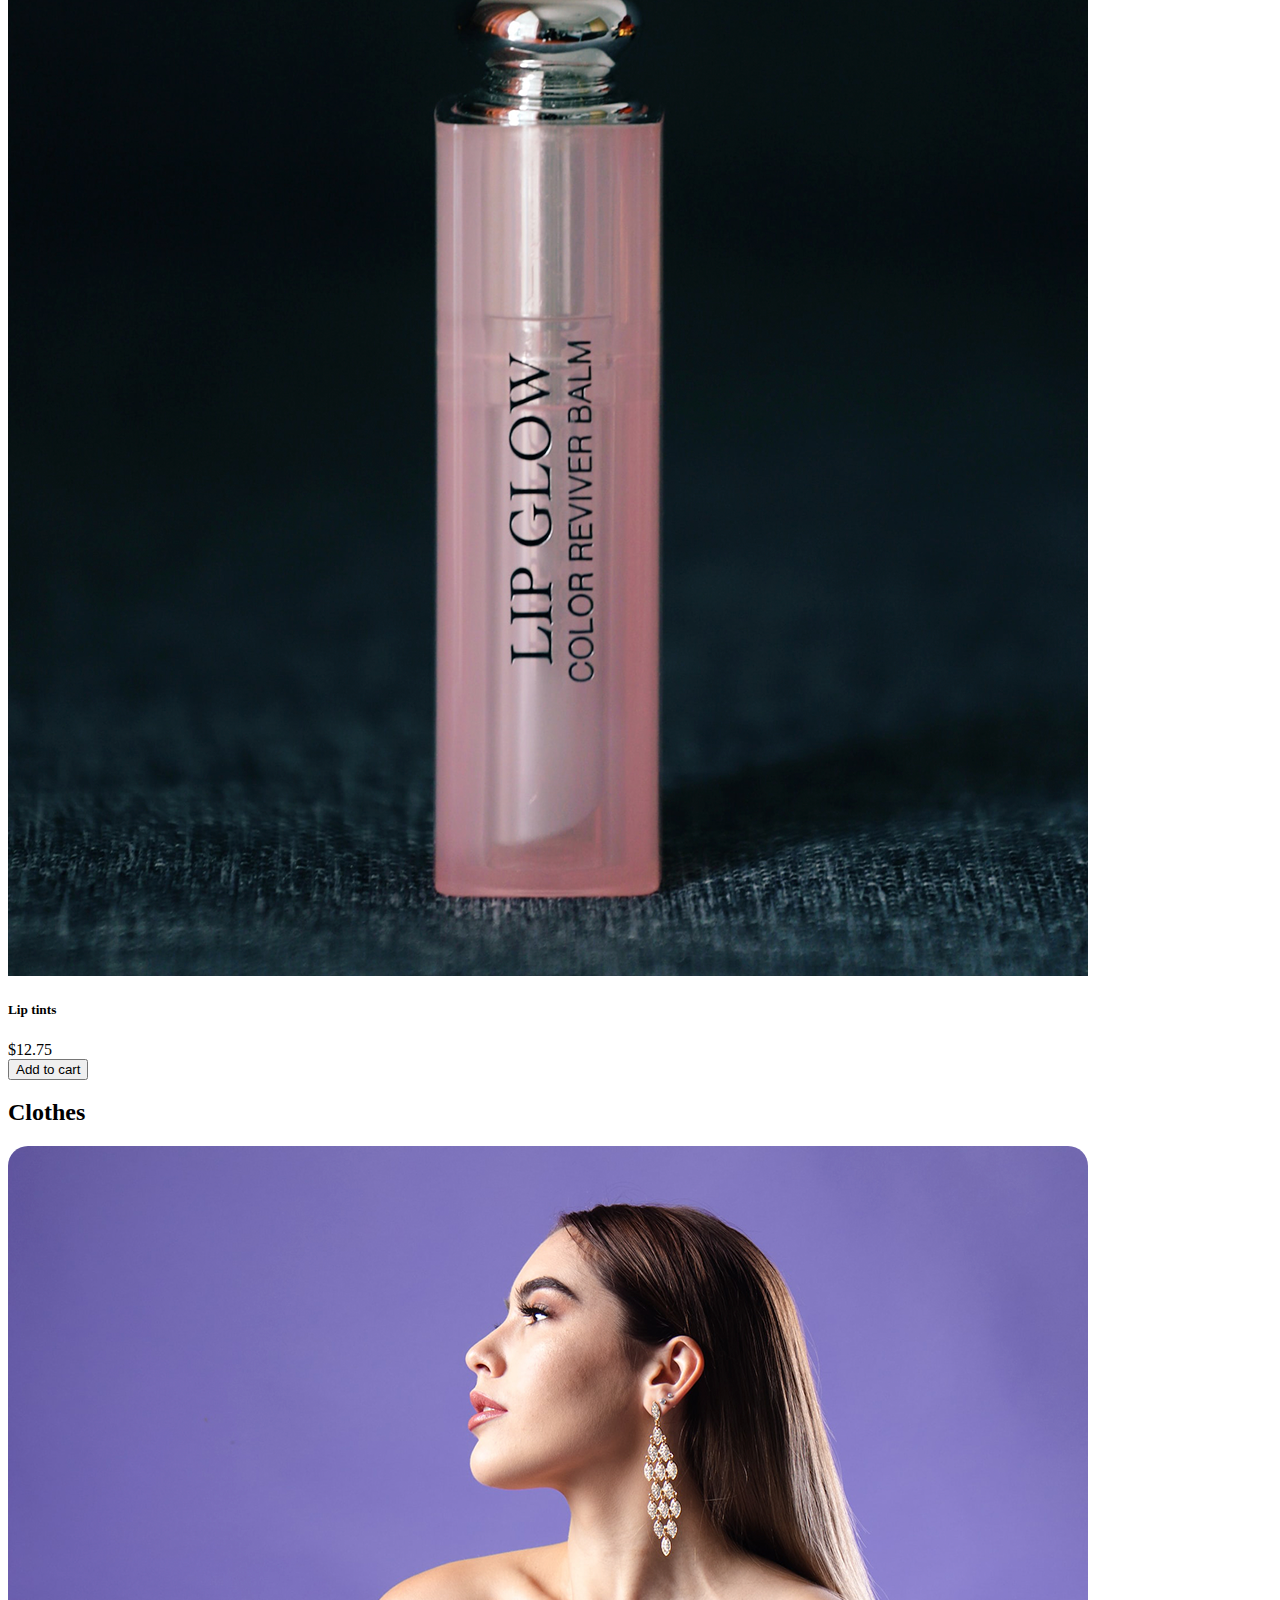
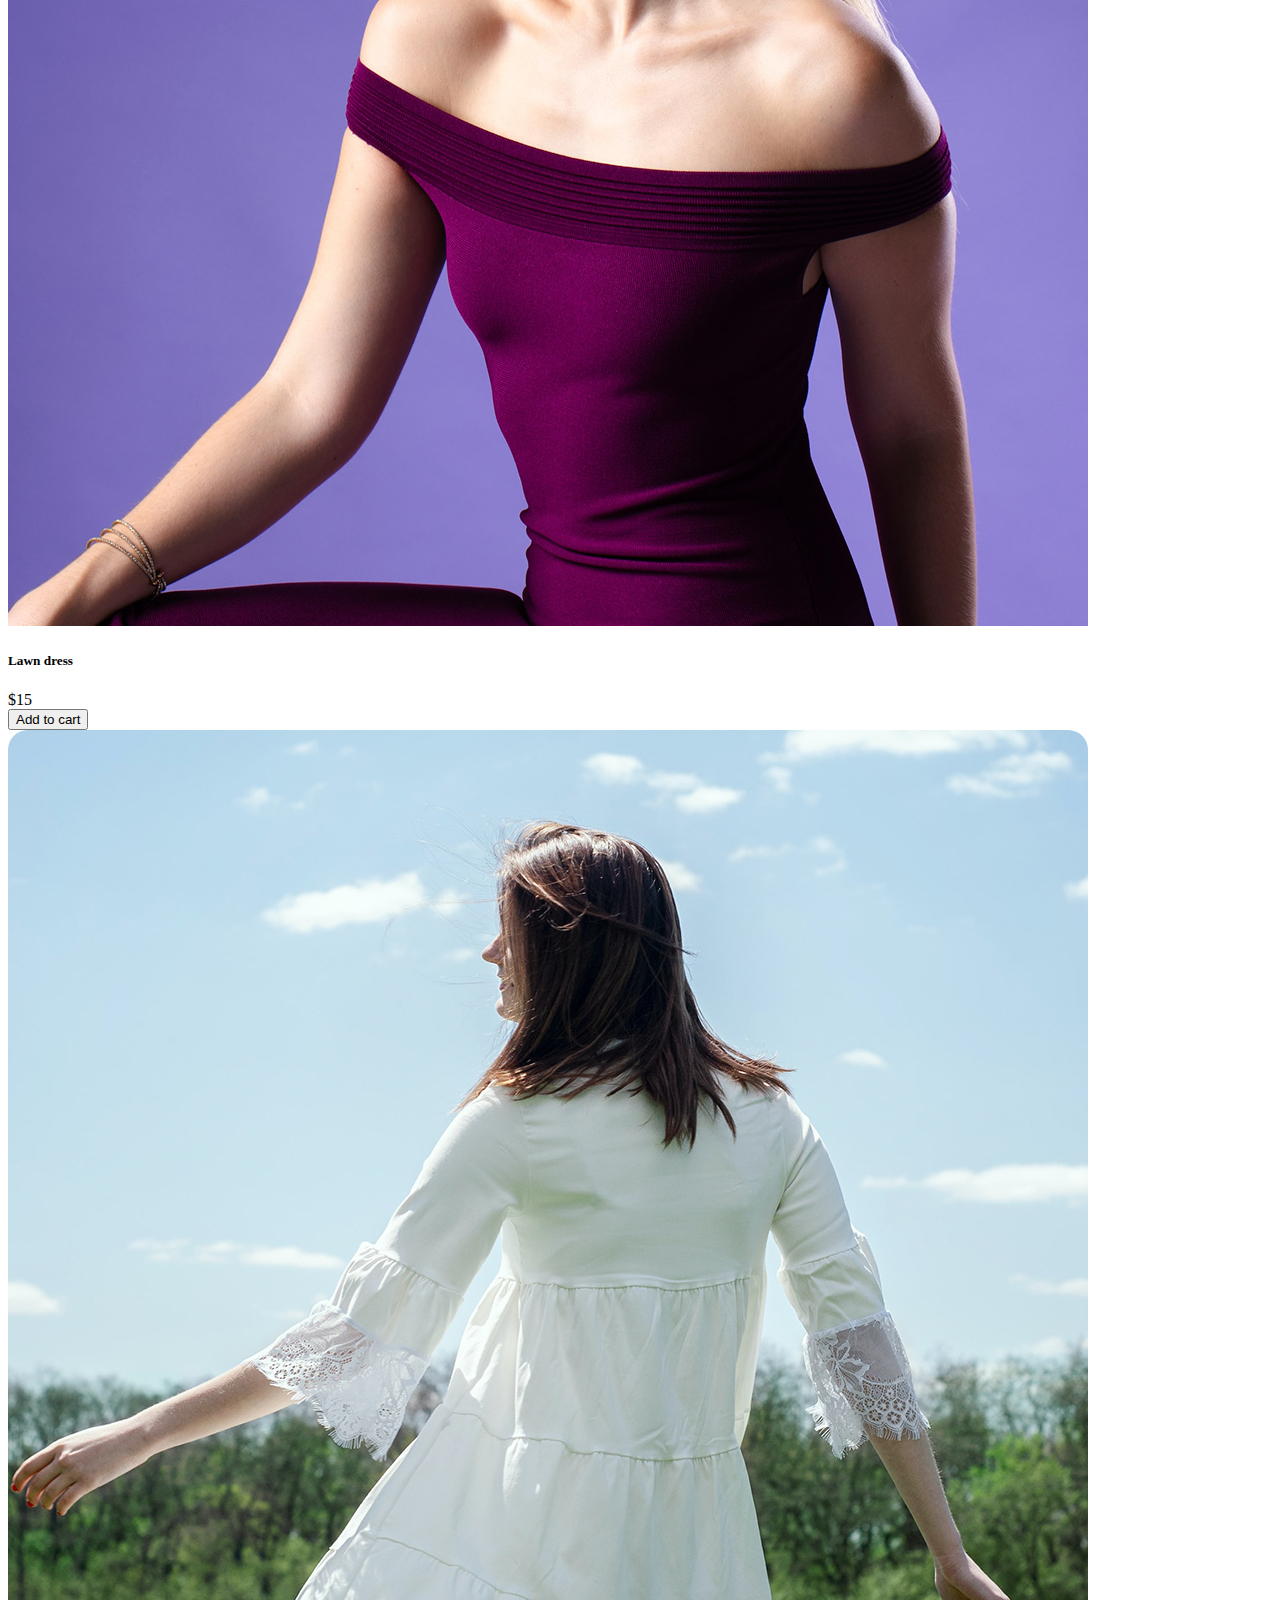
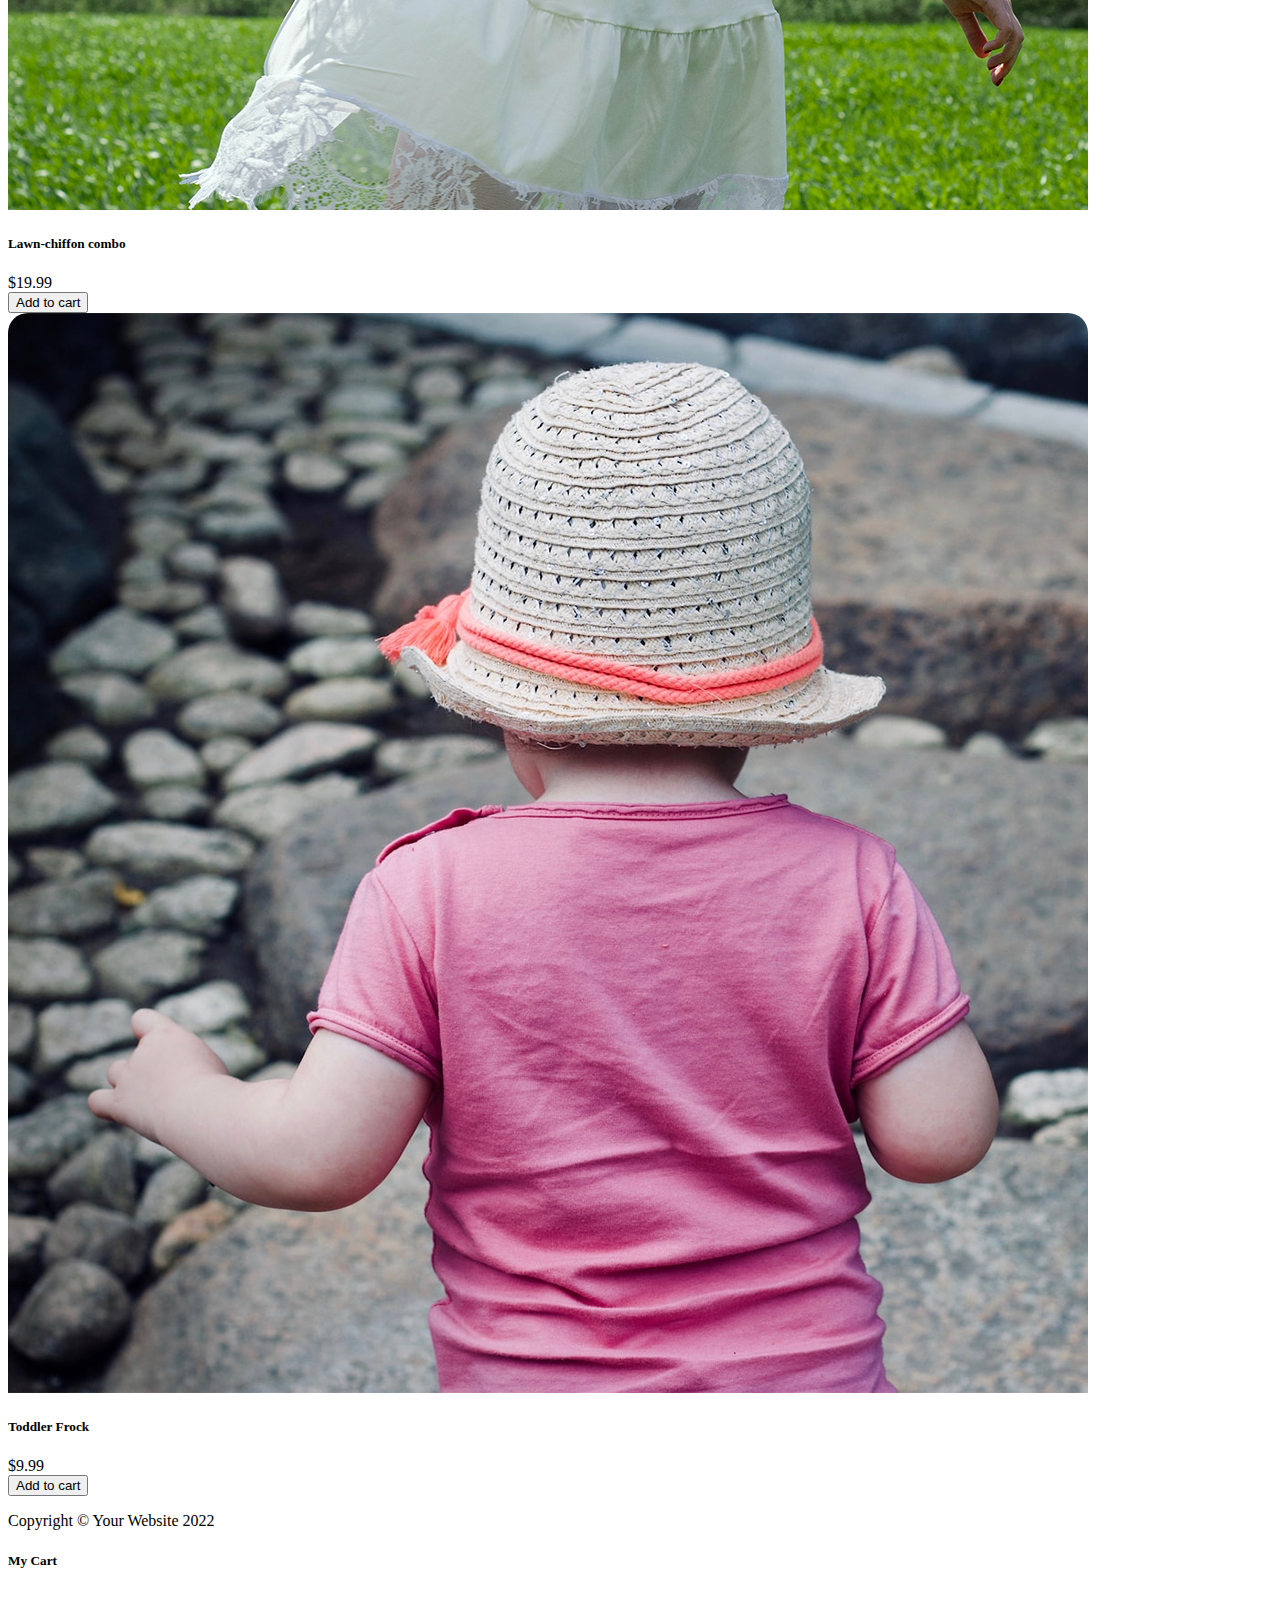
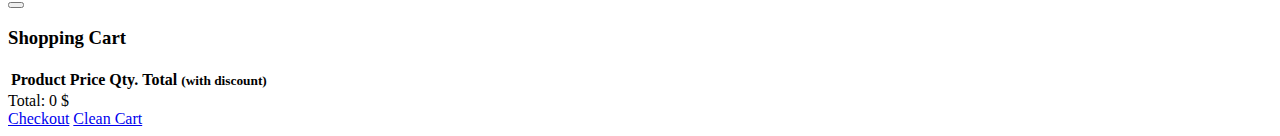
==== commit ca0c0351: "8.1" ====
--- a/index.html
+++ b/index.html
@@ -4,11 +4,12 @@
         <meta charset="utf-8" />
         <meta name="viewport" content="width=device-width, initial-scale=1, shrink-to-fit=no" />
         <meta name="description" content="" />
-        <meta name="Oriol Busquet" content="" />
+        <meta name="Oriol Busquet-Sprint3" content="" />
         <title>ShopNow</title>
         <!-- Favicon-->
         <link rel="icon" type="image/x-icon" href="images/favicon.ico" />
 		<link href="https://cdn.jsdelivr.net/npm/bootstrap@5.1.3/dist/css/bootstrap.min.css" rel="stylesheet" integrity="sha384-1BmE4kWBq78iYhFldvKuhfTAU6auU8tT94WrHftjDbrCEXSU1oBoqyl2QvZ6jIW3" crossorigin="anonymous">
+		<link rel="stylesheet" href="css/estilos.css">
 
 		<!-- Bootstrap icons-->
 		<link rel="stylesheet" href="https://use.fontawesome.com/releases/v5.8.1/css/all.css"
@@ -53,7 +54,7 @@
 		 </nav>
 
         <!-- Header-->
-        <header class="bg-dark py-5">
+        <header class="bg-primary py-5">
             <div class="container px-4 px-lg-5 my-5">
                 <div class="text-center text-white">
                     <h1 class="display-4 fw-bolder">IT Academy Shop</h1>
@@ -68,7 +69,7 @@
 				<div class="row gx-4 gx-lg-5 row-cols-2 row-cols-md-3 row-cols-xl-4 justify-content-center">
 					<div class="col mb-5">
 						<div class="card h-100">
-							<img class="card-img-top" src="./images/product.svg" alt="..." />
+							<img class="card-img-top" src="images/cookingoil.webp" alt="..." />
 							<div class="card-body p-4">
 								<div class="text-center">
 									<h5 class="fw-bolder">Cooking Oil</h5>
@@ -82,7 +83,7 @@
 					</div>
 					<div class="col mb-5">
 						<div class="card h-100">
-							<img class="card-img-top" src="./images/product.svg" alt="..." />
+							<img class="card-img-top" src="images/pasta.webp" alt="..." />
 							<div class="card-body p-4">
 								<div class="text-center">
 									<h5 class="fw-bolder">Pasta</h5>
@@ -96,7 +97,7 @@
 					</div>
 					<div class="col mb-5">
 						<div class="card h-100">
-							<img class="card-img-top" src="./images/product.svg" alt="..." />
+							<img class="card-img-top" src="images/cupcake.webp" alt="..." />
 							<div class="card-body p-4">
 								<div class="text-center">
 									<h5 class="fw-bolder">Instant cupcake mixture</h5>
@@ -112,13 +113,13 @@
 				</div>
 			</div>
 		</section>
-		<section class="pt-5" id="beauty">
+		<section class="pt-5 bg-primary" id="beauty">
 			 <h2 class="text-center"><i class="fas fa-heart pe-3"></i>Beauty</h2>
 			<div class="container px-4 px-lg-5 mt-5">
 				<div class="row gx-4 gx-lg-5 row-cols-2 row-cols-md-3 row-cols-xl-4 justify-content-center">
 					<div class="col mb-5">
 						<div class="card h-100">
-							<img class="card-img-top" src="./images/product.svg" alt="..." />
+							<img class="card-img-top" src="images/allin1.webp" alt="..." />
 							<div class="card-body p-4">
 								<div class="text-center">
 									<h5 class="fw-bolder">All-in-1</h5>
@@ -132,7 +133,7 @@
 					</div>
 					<div class="col mb-5">
 						<div class="card h-100">
-							<img class="card-img-top" src="./images/product.svg" alt="..." />
+							<img class="card-img-top" src="images/zeromakeup.webp" alt="..." />
 							<div class="card-body p-4">
 								<div class="text-center">
 									<h5 class="fw-bolder">Zero makeup kit</h5>
@@ -146,7 +147,7 @@
 					</div>
 					<div class="col mb-5">
 						<div class="card h-100">
-							<img class="card-img-top" src="./images/product.svg" alt="..." />
+							<img class="card-img-top" src="images/liptints.webp" alt="..." />
 							<div class="card-body p-4">
 								<div class="text-center">
 									<h5 class="fw-bolder">Lip tints</h5>
@@ -168,7 +169,7 @@
 				<div class="row gx-4 gx-lg-5 row-cols-2 row-cols-md-3 row-cols-xl-4 justify-content-center">
 					<div class="col mb-5">
 						<div class="card h-100">
-							<img class="card-img-top" src="./images/product.svg" alt="..." />
+							<img class="card-img-top" src="images/lawndress.webp" alt="..." />
 							<div class="card-body p-4">
 								<div class="text-center">
 									<h5 class="fw-bolder">Lawn dress</h5>
@@ -182,7 +183,7 @@
 					</div>
 					<div class="col mb-5">
 						<div class="card h-100">
-							<img class="card-img-top" src="./images/product.svg" alt="..." />
+							<img class="card-img-top" src="images/lawnchiffon.webp" alt="..." />
 							<div class="card-body p-4">
 								<div class="text-center">
 									<h5 class="fw-bolder">Lawn-chiffon combo</h5>
@@ -196,7 +197,7 @@
 					</div>
 					<div class="col mb-5">
 						<div class="card h-100">
-							<img class="card-img-top" src="./images/product.svg" alt="..." />
+							<img class="card-img-top" src="images/toddler.webp" alt="..." />
 							<div class="card-body p-4">
 								<div class="text-center">
 									<h5 class="fw-bolder">Toddler Frock</h5>
@@ -214,7 +215,7 @@
 		</section>
 	
         <!-- Footer-->
-        <footer class="py-3 bg-dark">
+        <footer class="py-3 bg-primary">
             <div class="container"><p class="m-0 text-center text-white">Copyright &copy; Your Website 2022</p></div>
         </footer>
 		
--- a/css/estilos.css
+++ b/css/estilos.css
@@ -0,0 +1,25 @@
+.parallax {
+    /* The image used */
+    background-image: url("https://img.freepik.com/free-vector/abstract-blue-geometric-shapes-background_1035-17545.jpg");
+  
+    /* Set a specific height */
+    min-height: 500px;
+  
+    /* Create the parallax scrolling effect */
+    background-attachment: fixed;
+    background-position: center;
+    background-repeat: no-repeat;
+    background-size: cover;
+}
+
+.card {
+    border: 0 px solid black;
+    border-radius: 20px;
+}
+
+.card-img-top {
+    border: 0 px solid black;
+    border-radius: 20px 20px 0 0;
+}
+
+
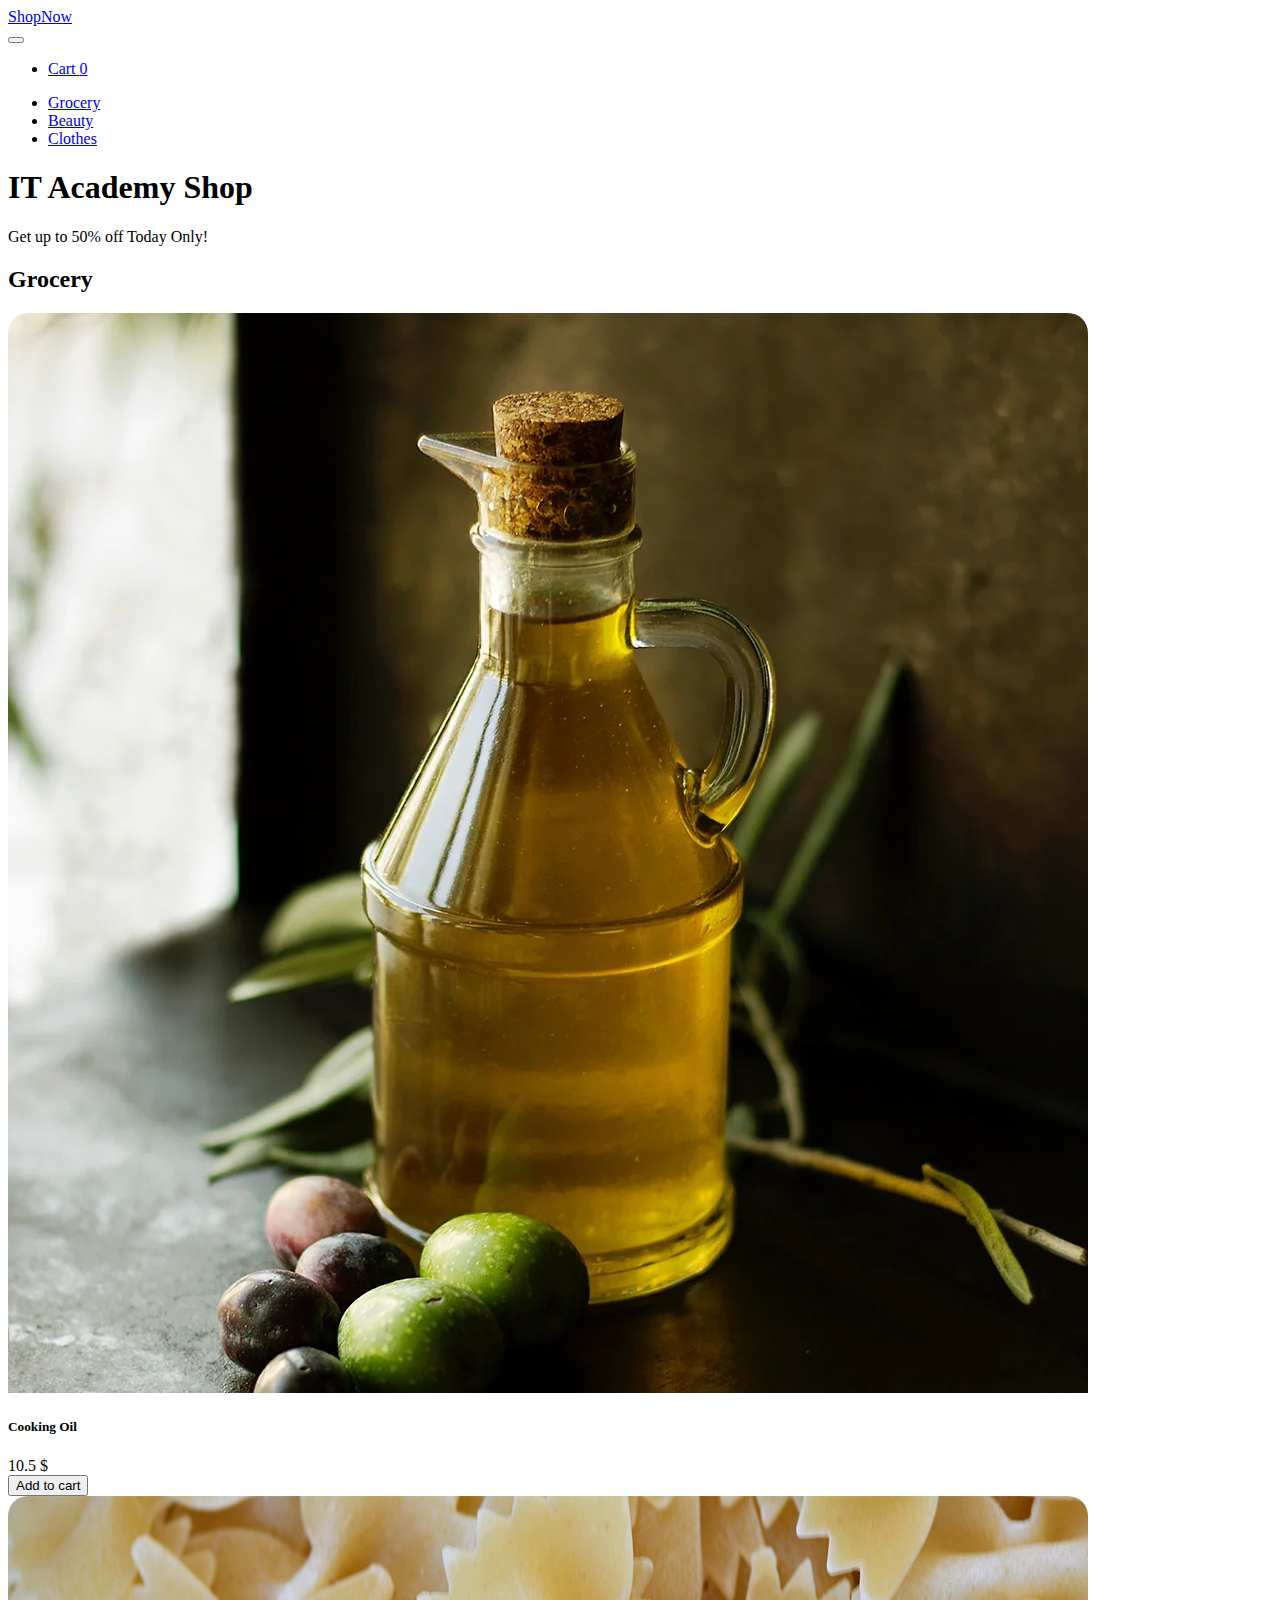
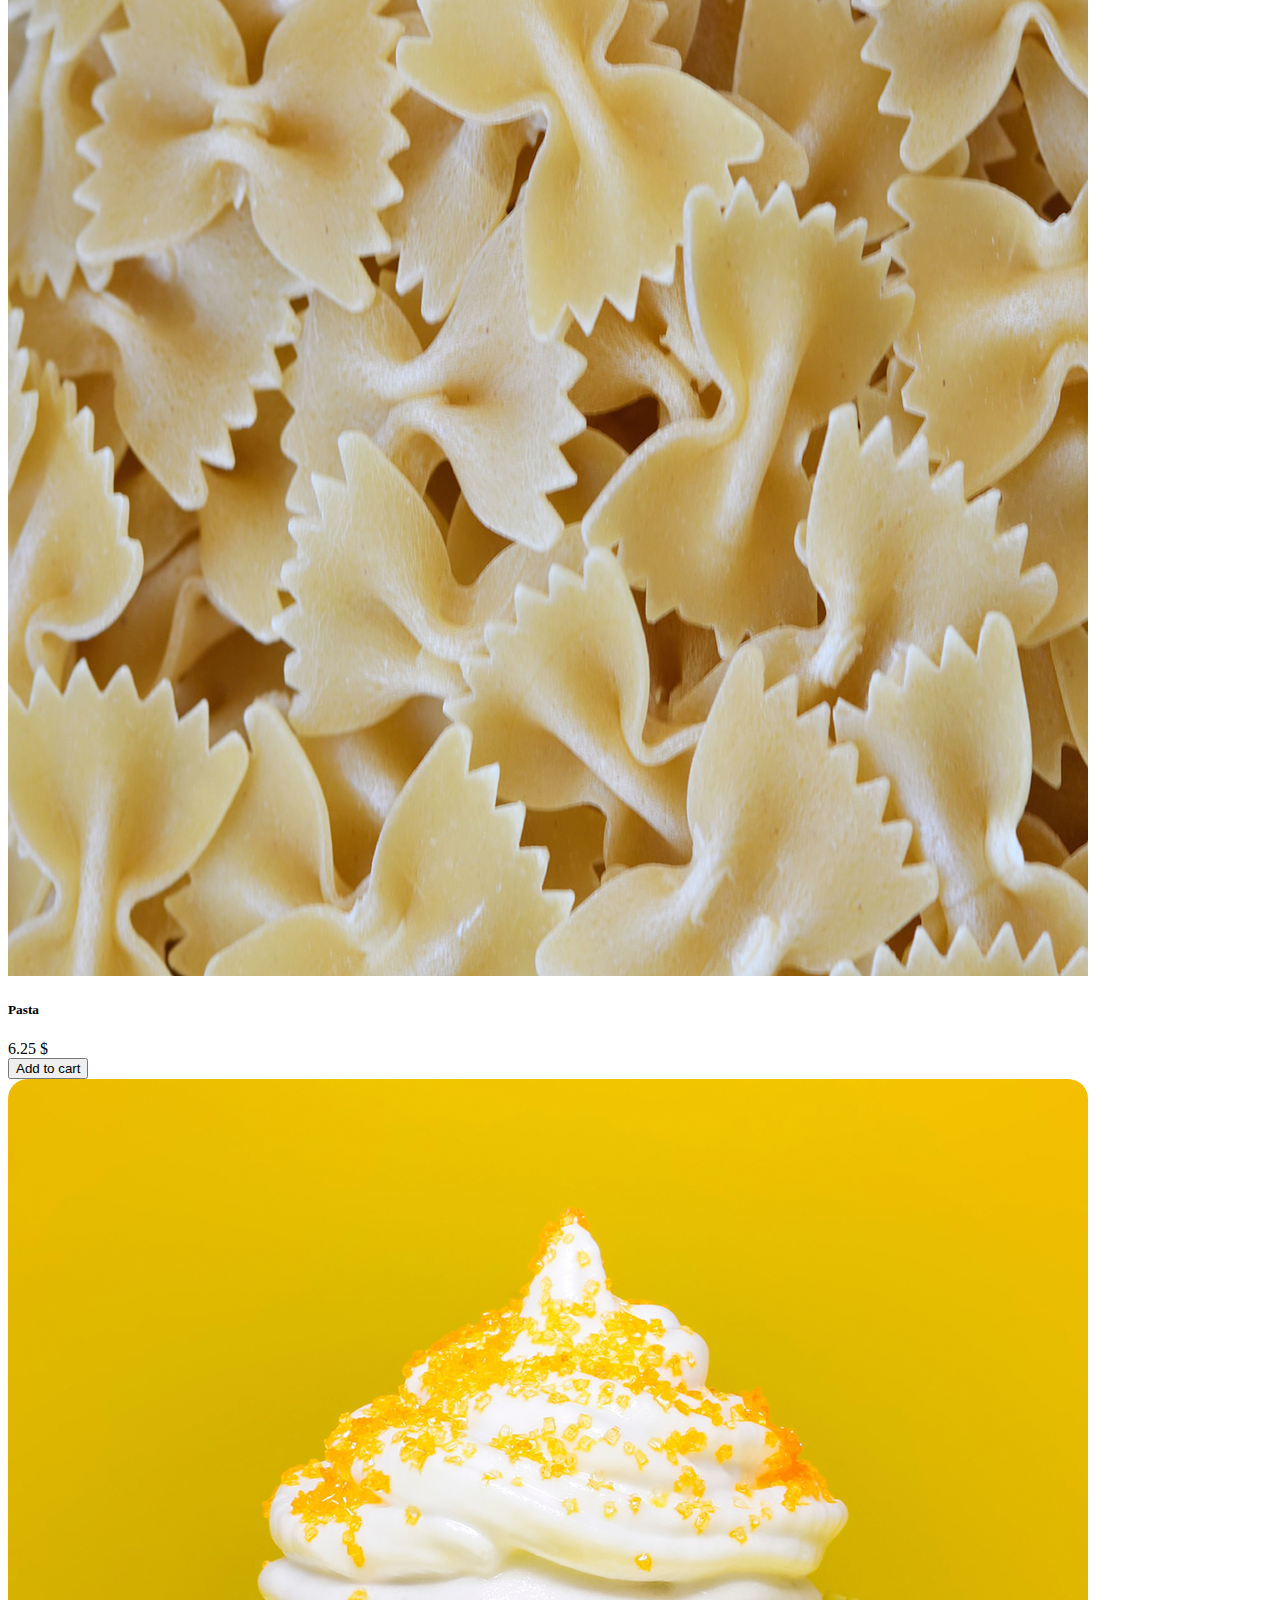
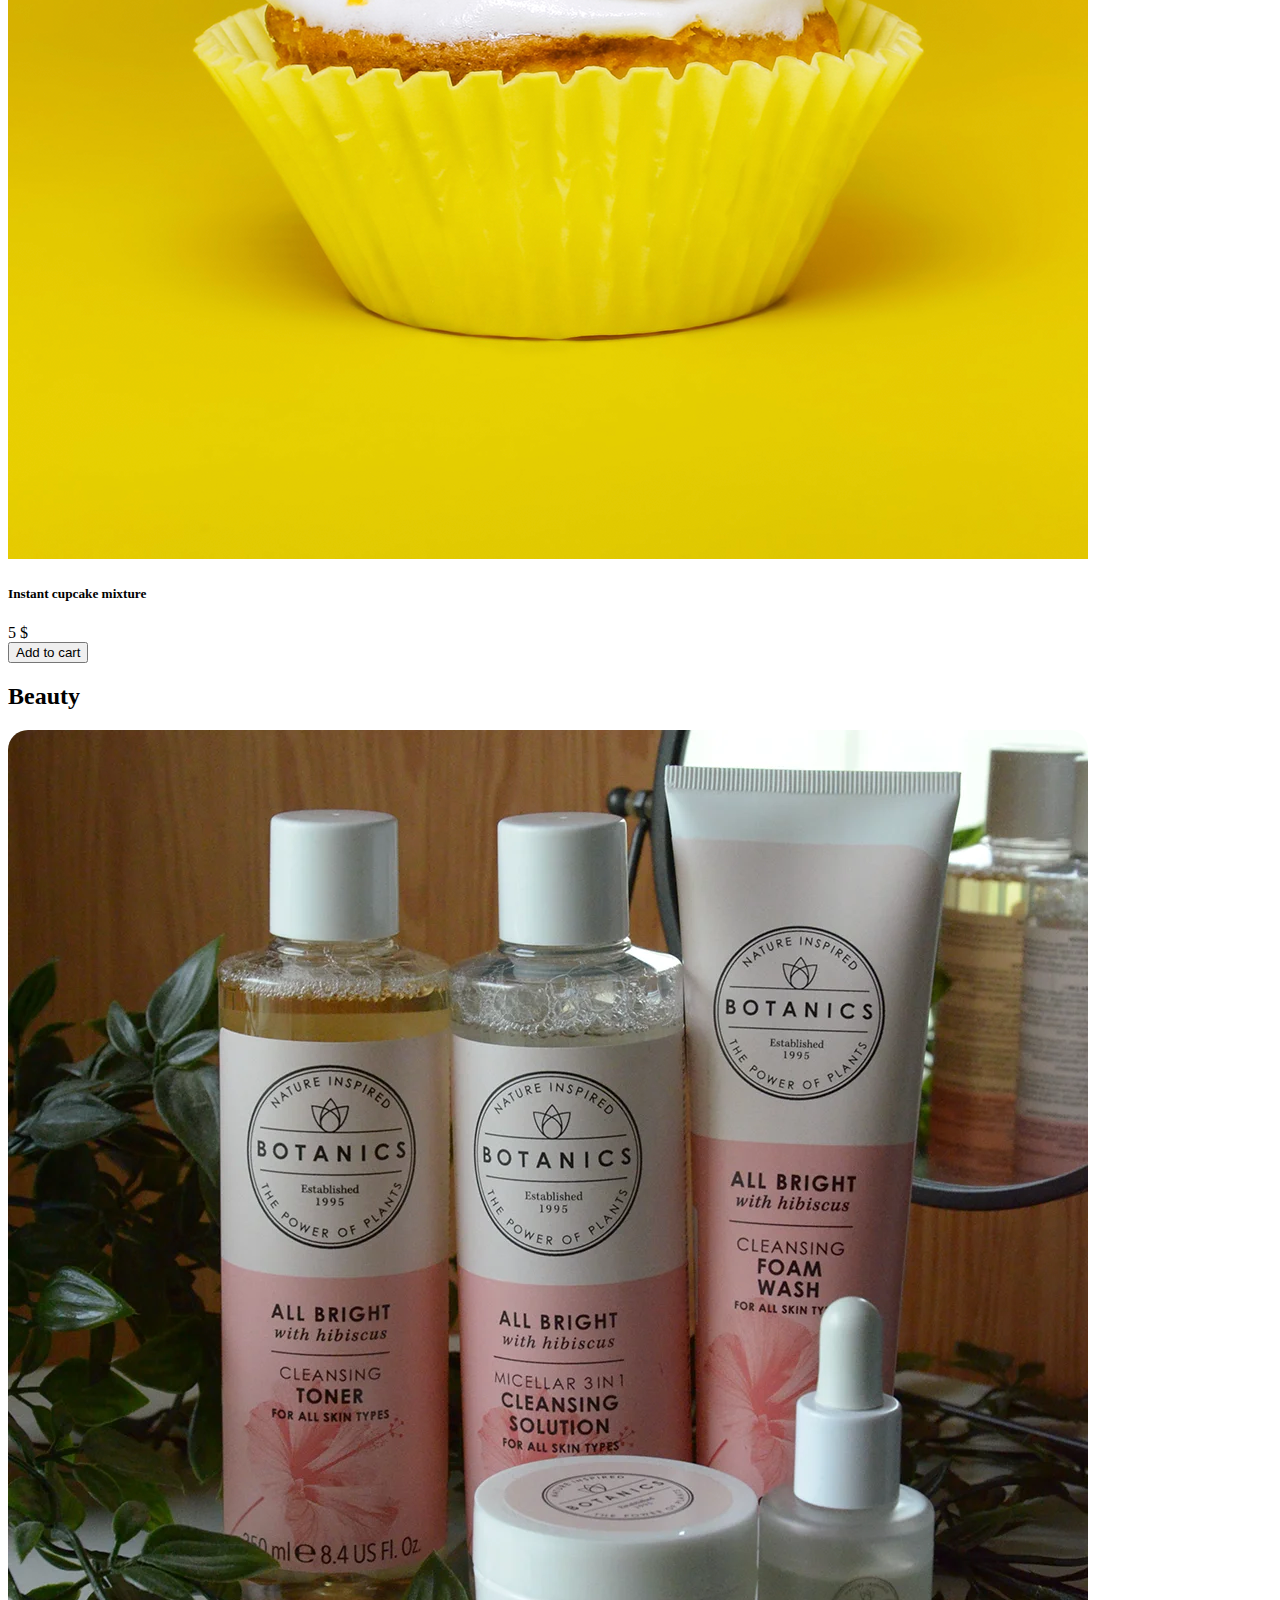
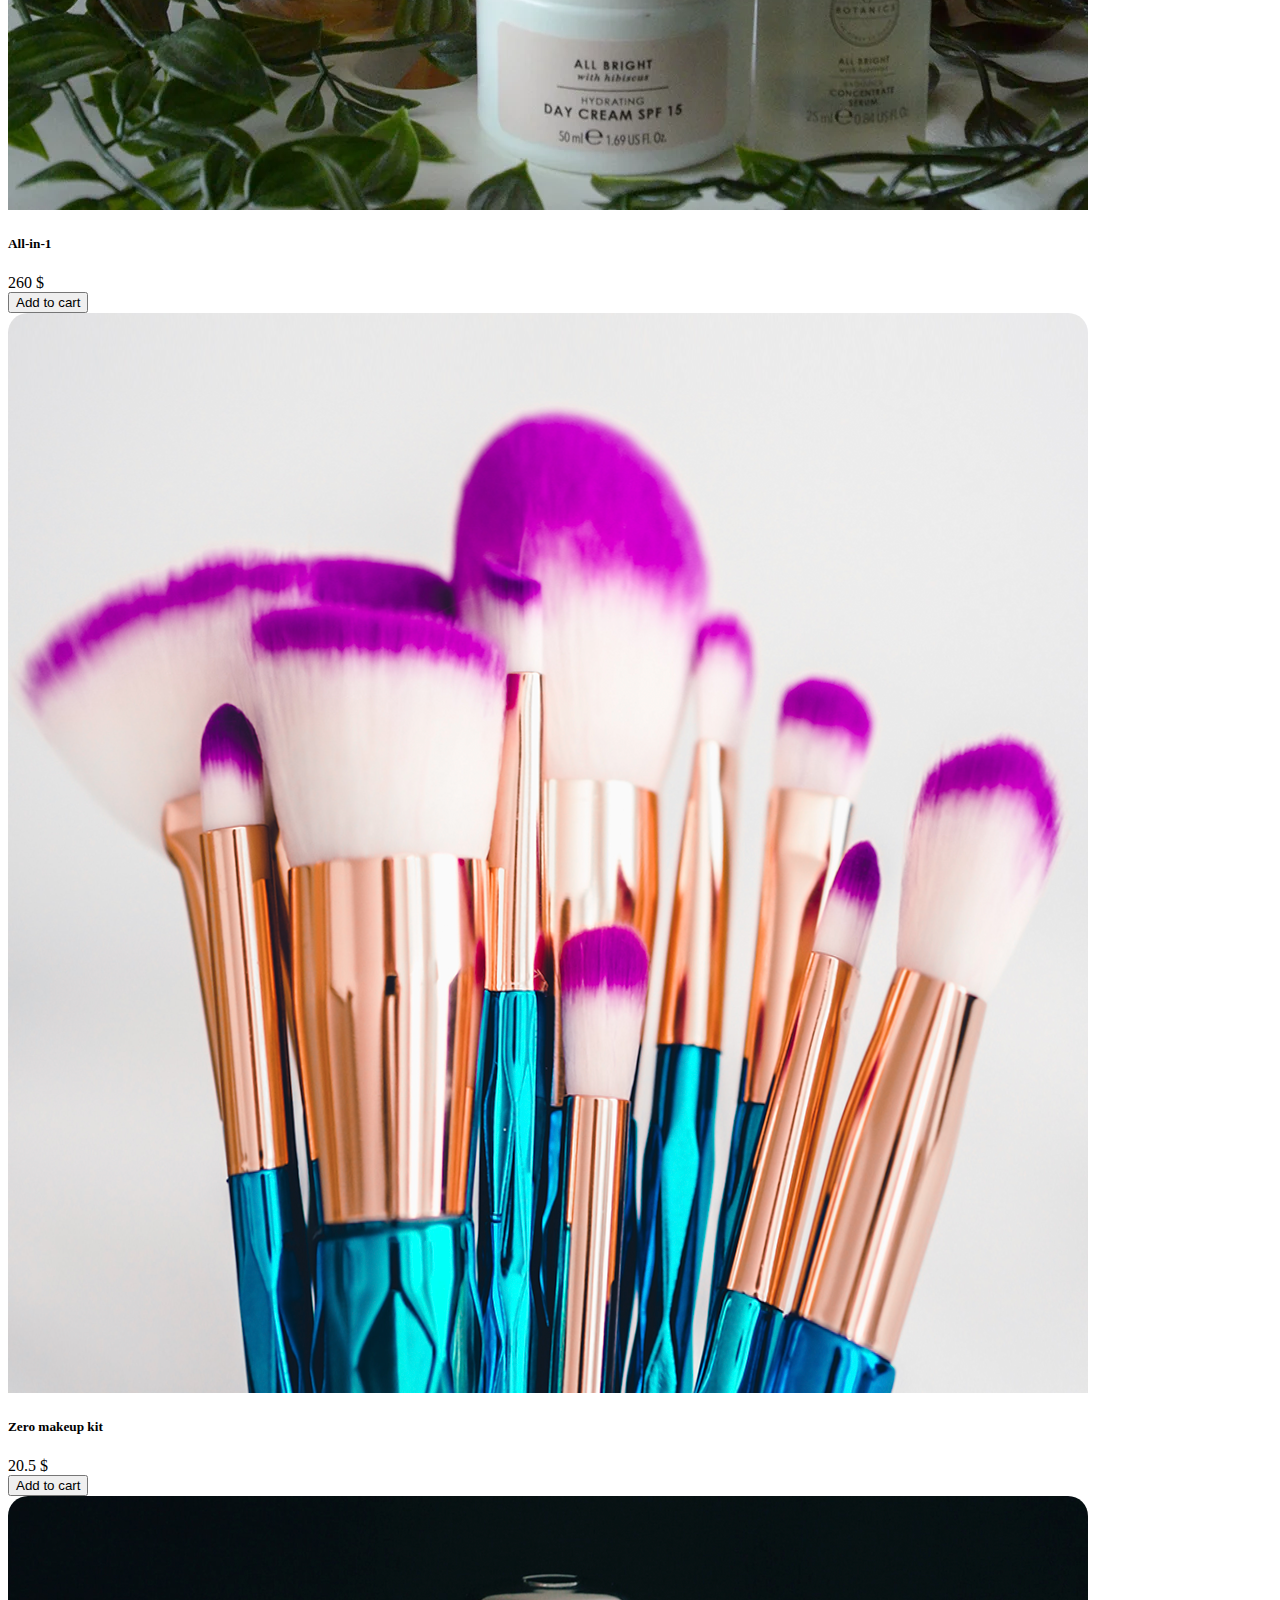
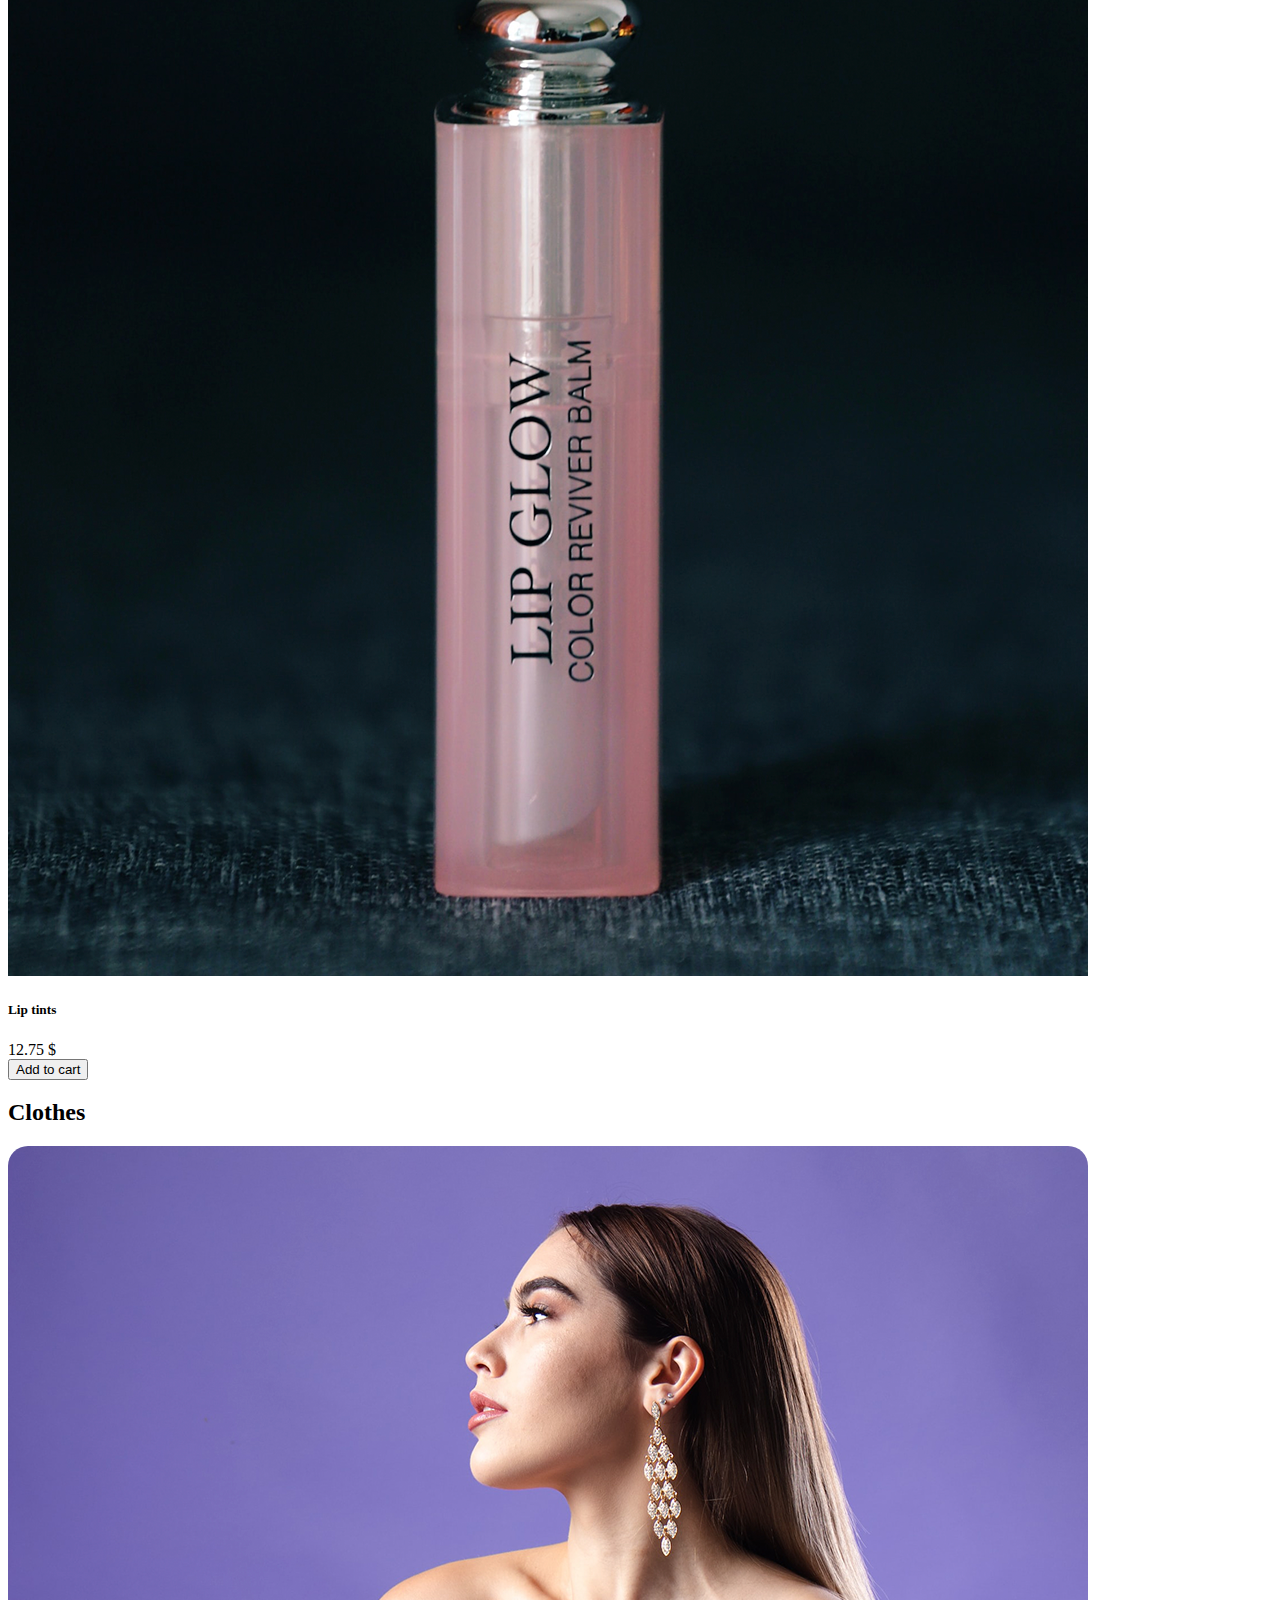
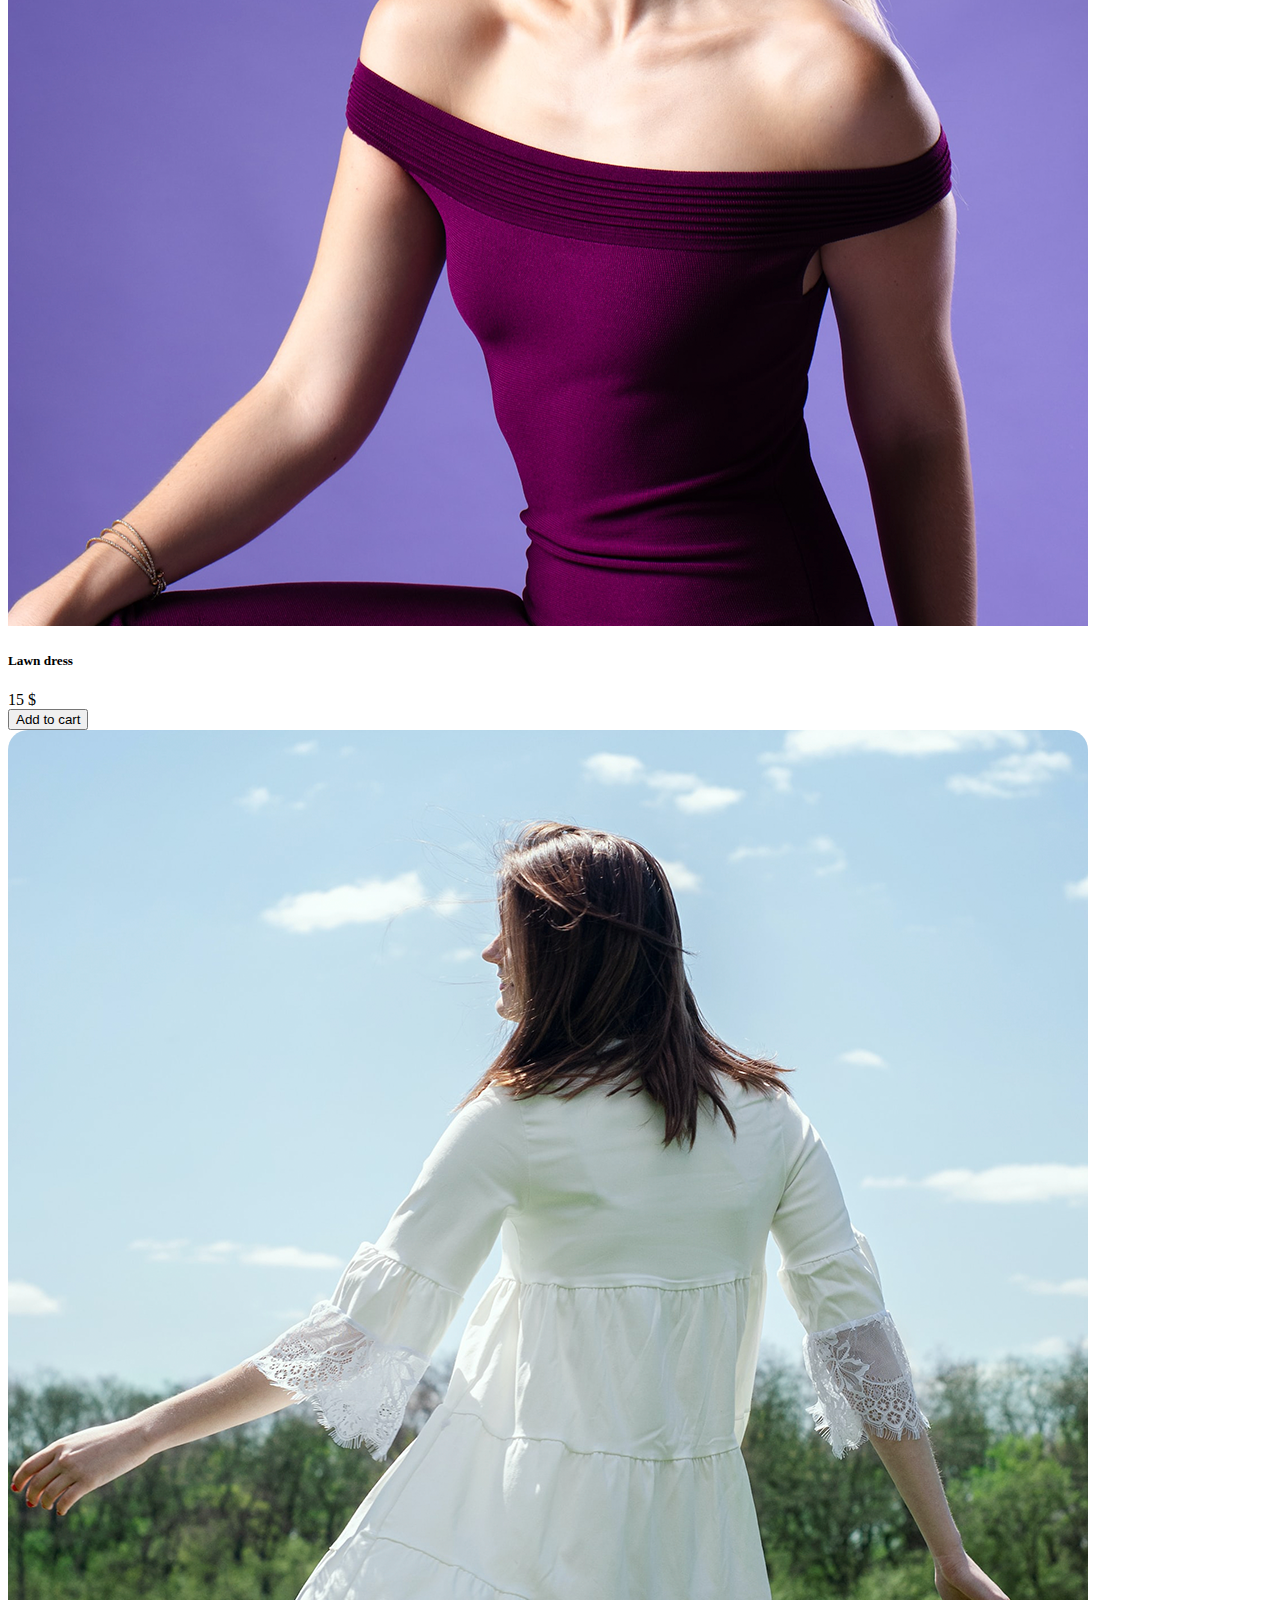
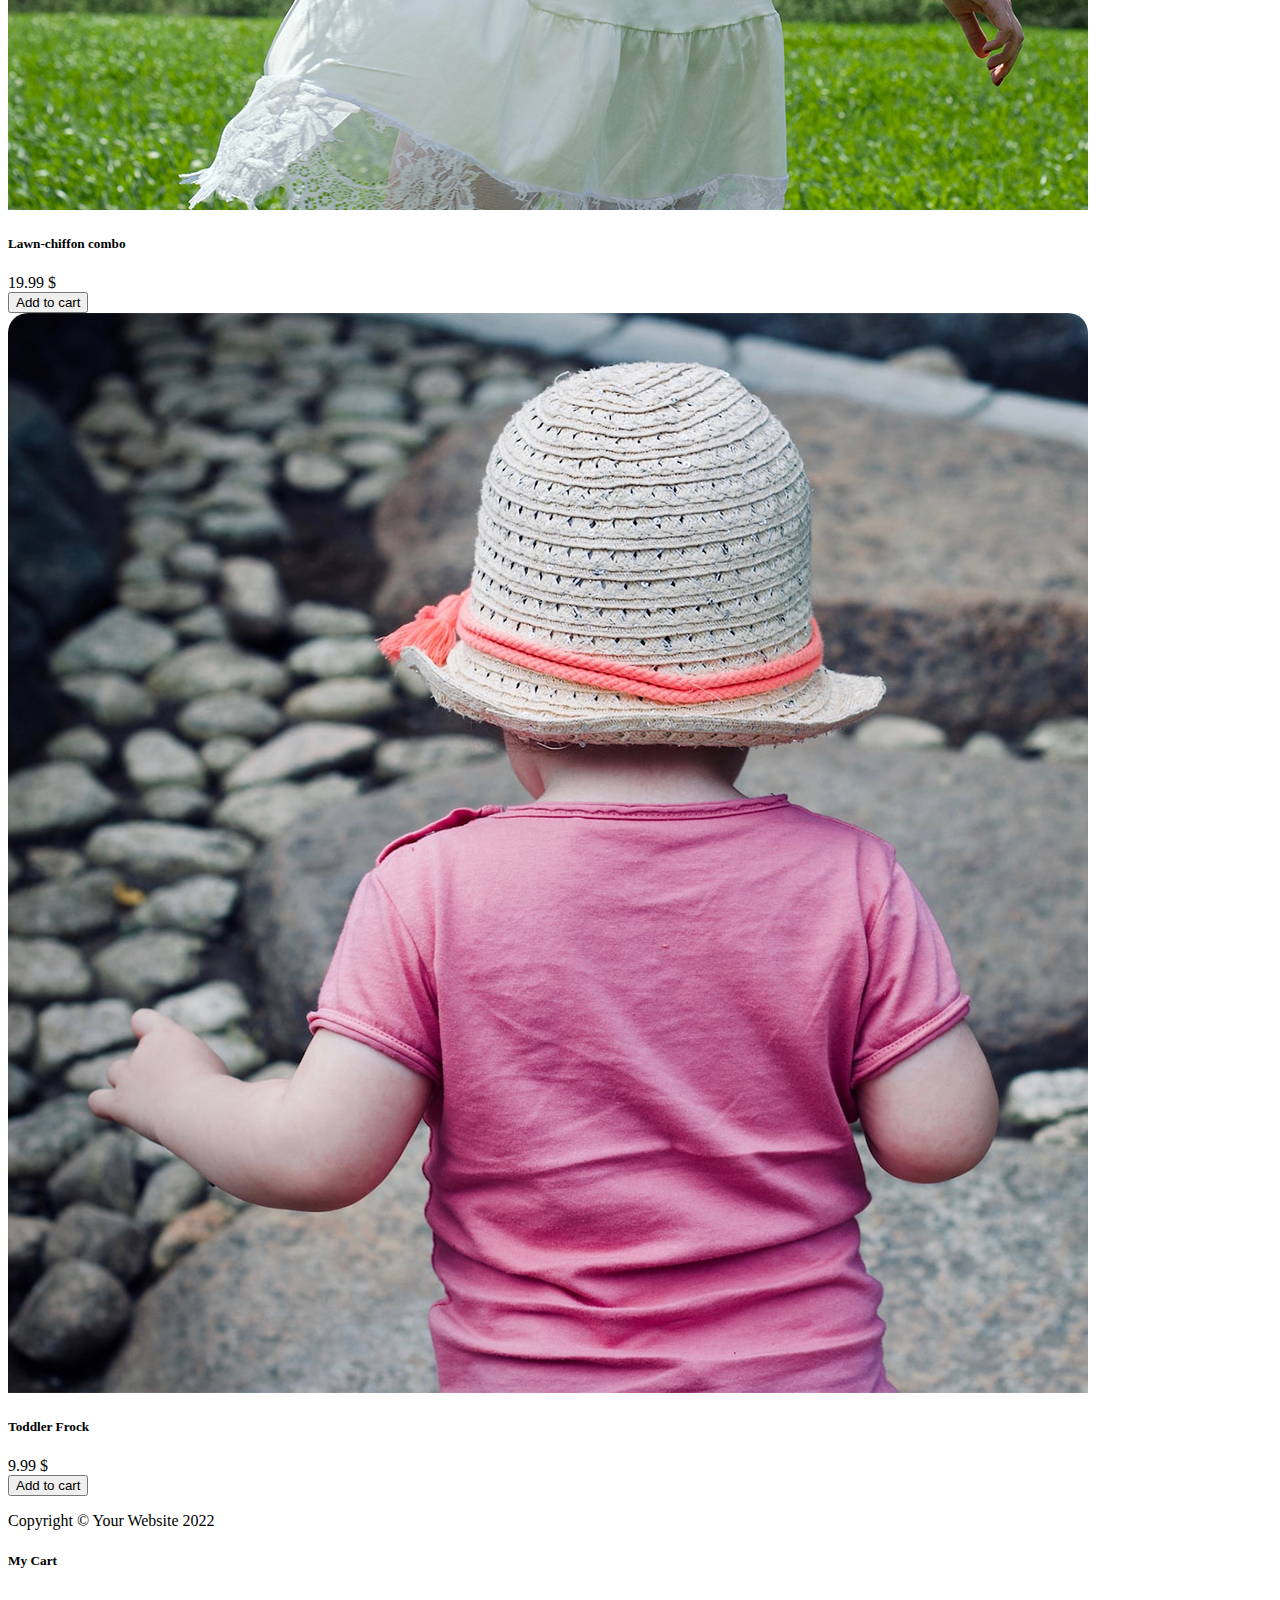
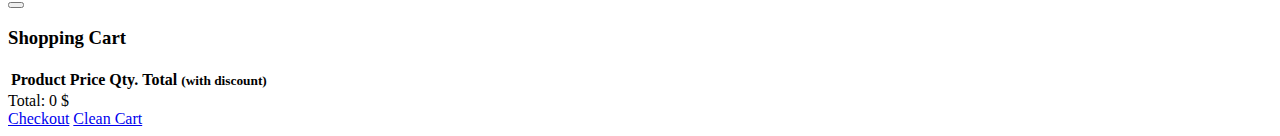
==== commit 4c5378f3: "8.2" ====
--- a/index.html
+++ b/index.html
@@ -73,7 +73,7 @@
 							<div class="card-body p-4">
 								<div class="text-center">
 									<h5 class="fw-bolder">Cooking Oil</h5>
-									$10.5
+									10.5 $
 								</div>
 							</div>
 							<div class="card-footer p-4 pt-0 border-top-0 bg-transparent">
@@ -87,7 +87,7 @@
 							<div class="card-body p-4">
 								<div class="text-center">
 									<h5 class="fw-bolder">Pasta</h5>
-									$6.25
+									6.25 $
 								</div>
 							</div>
 							<div class="card-footer p-4 pt-0 border-top-0 bg-transparent">
@@ -101,7 +101,7 @@
 							<div class="card-body p-4">
 								<div class="text-center">
 									<h5 class="fw-bolder">Instant cupcake mixture</h5>
-									$5
+									5 $
 								</div>
 							</div>
 							<div class="card-footer p-4 pt-0 border-top-0 bg-transparent">
@@ -123,7 +123,7 @@
 							<div class="card-body p-4">
 								<div class="text-center">
 									<h5 class="fw-bolder">All-in-1</h5>
-									$260
+									260 $
 								</div>
 							</div>
 							<div class="card-footer p-4 pt-0 border-top-0 bg-transparent">
@@ -137,7 +137,7 @@
 							<div class="card-body p-4">
 								<div class="text-center">
 									<h5 class="fw-bolder">Zero makeup kit</h5>
-									$20.5
+									20.5 $
 								</div>
 							</div>
 							<div class="card-footer p-4 pt-0 border-top-0 bg-transparent">
@@ -151,7 +151,7 @@
 							<div class="card-body p-4">
 								<div class="text-center">
 									<h5 class="fw-bolder">Lip tints</h5>
-									$12.75
+									12.75 $
 								</div>
 							</div>
 							<div class="card-footer p-4 pt-0 border-top-0 bg-transparent">
@@ -173,7 +173,7 @@
 							<div class="card-body p-4">
 								<div class="text-center">
 									<h5 class="fw-bolder">Lawn dress</h5>
-									$15
+									15 $
 								</div>
 							</div>
 							<div class="card-footer p-4 pt-0 border-top-0 bg-transparent">
@@ -187,7 +187,7 @@
 							<div class="card-body p-4">
 								<div class="text-center">
 									<h5 class="fw-bolder">Lawn-chiffon combo</h5>
-									$19.99
+									19.99 $
 								</div>
 							</div>
 							<div class="card-footer p-4 pt-0 border-top-0 bg-transparent">
@@ -201,7 +201,7 @@
 							<div class="card-body p-4">
 								<div class="text-center">
 									<h5 class="fw-bolder">Toddler Frock</h5>
-									$9.99
+									9.99 $
 								</div>
 							</div>
 							<div class="card-footer p-4 pt-0 border-top-0 bg-transparent">
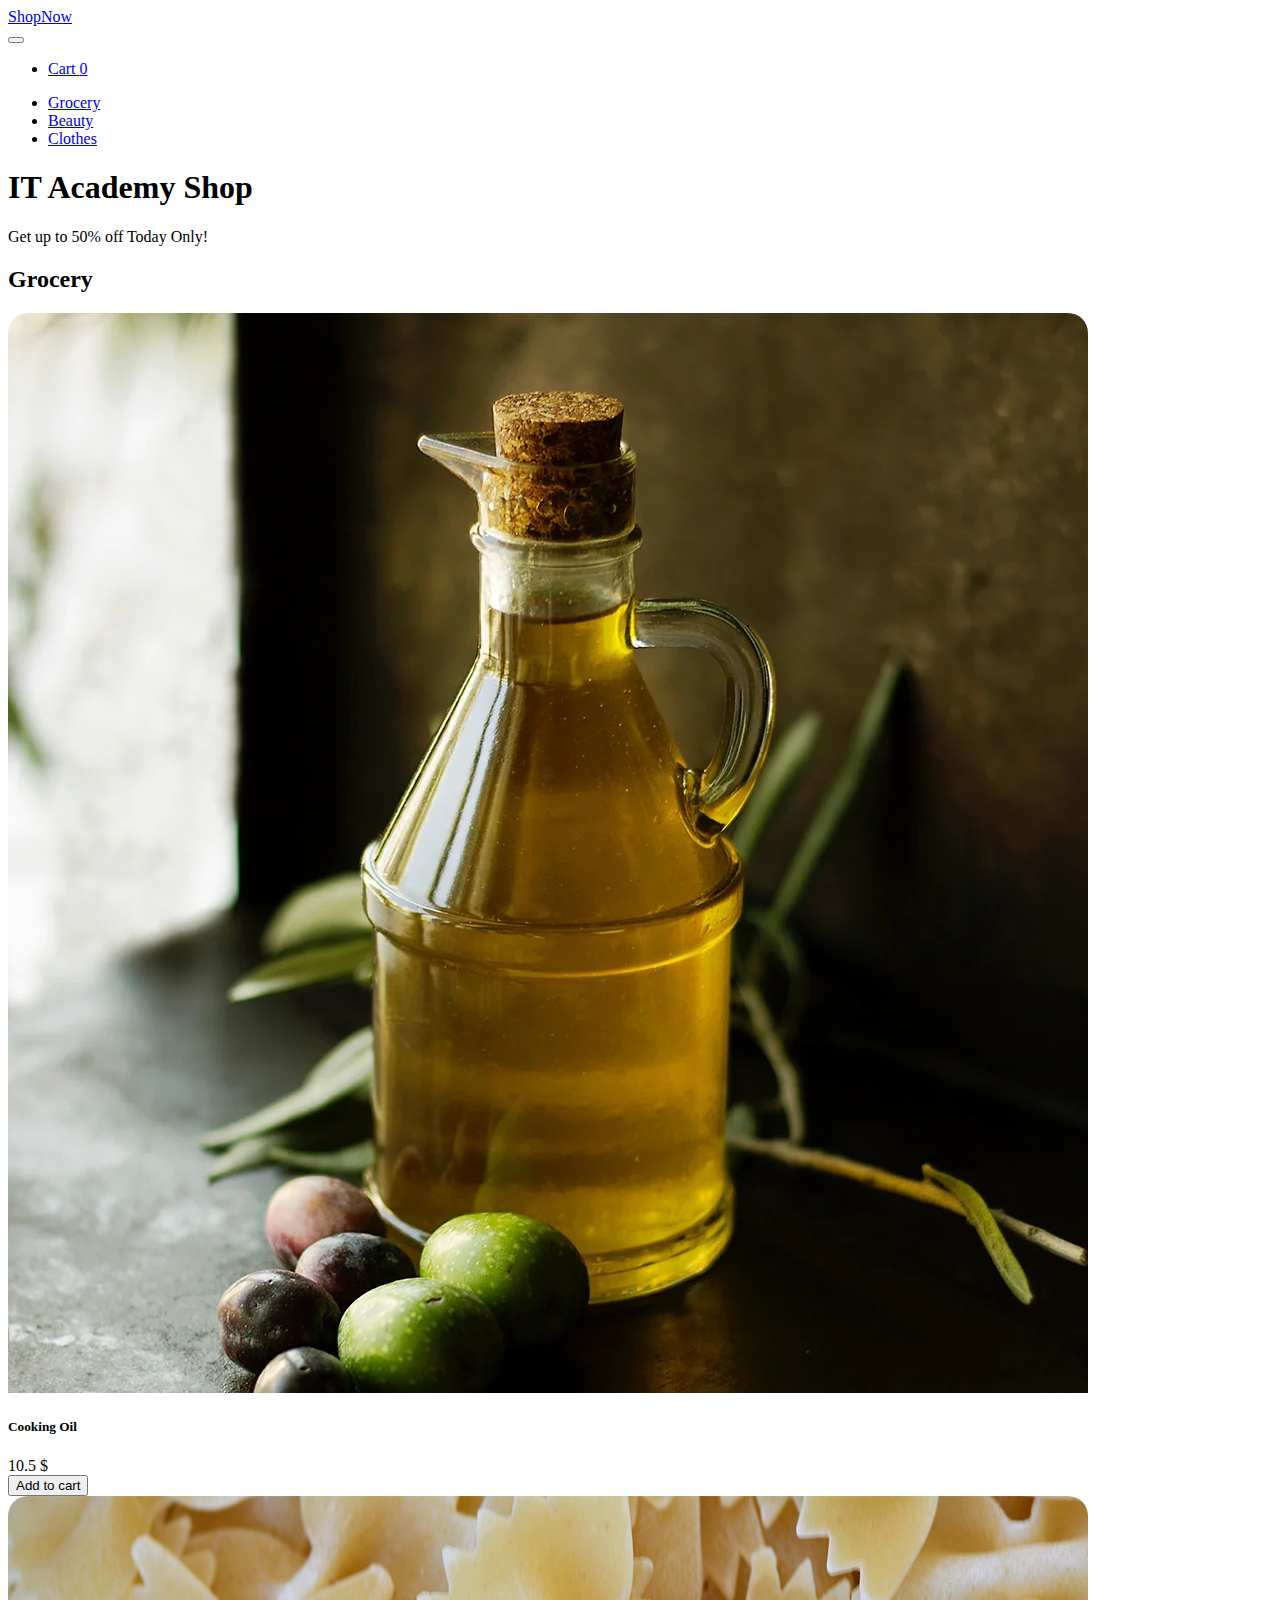
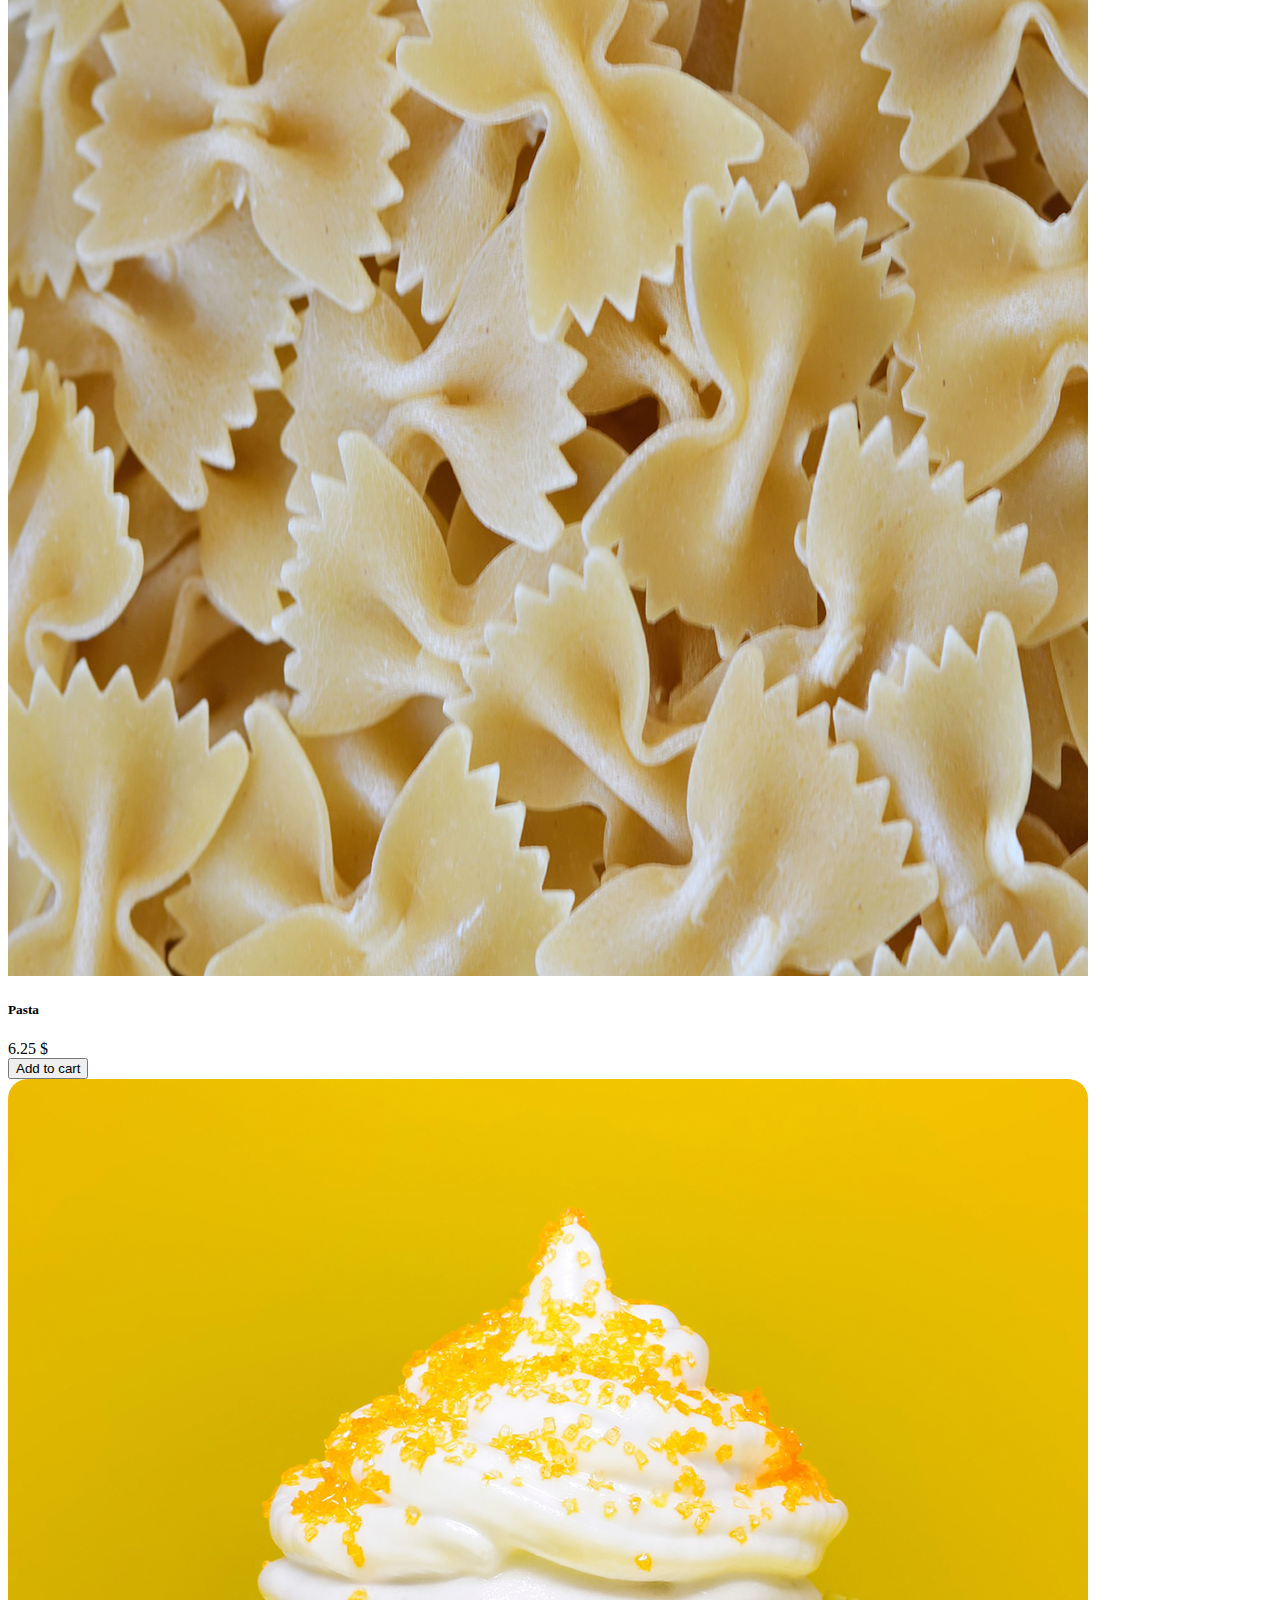
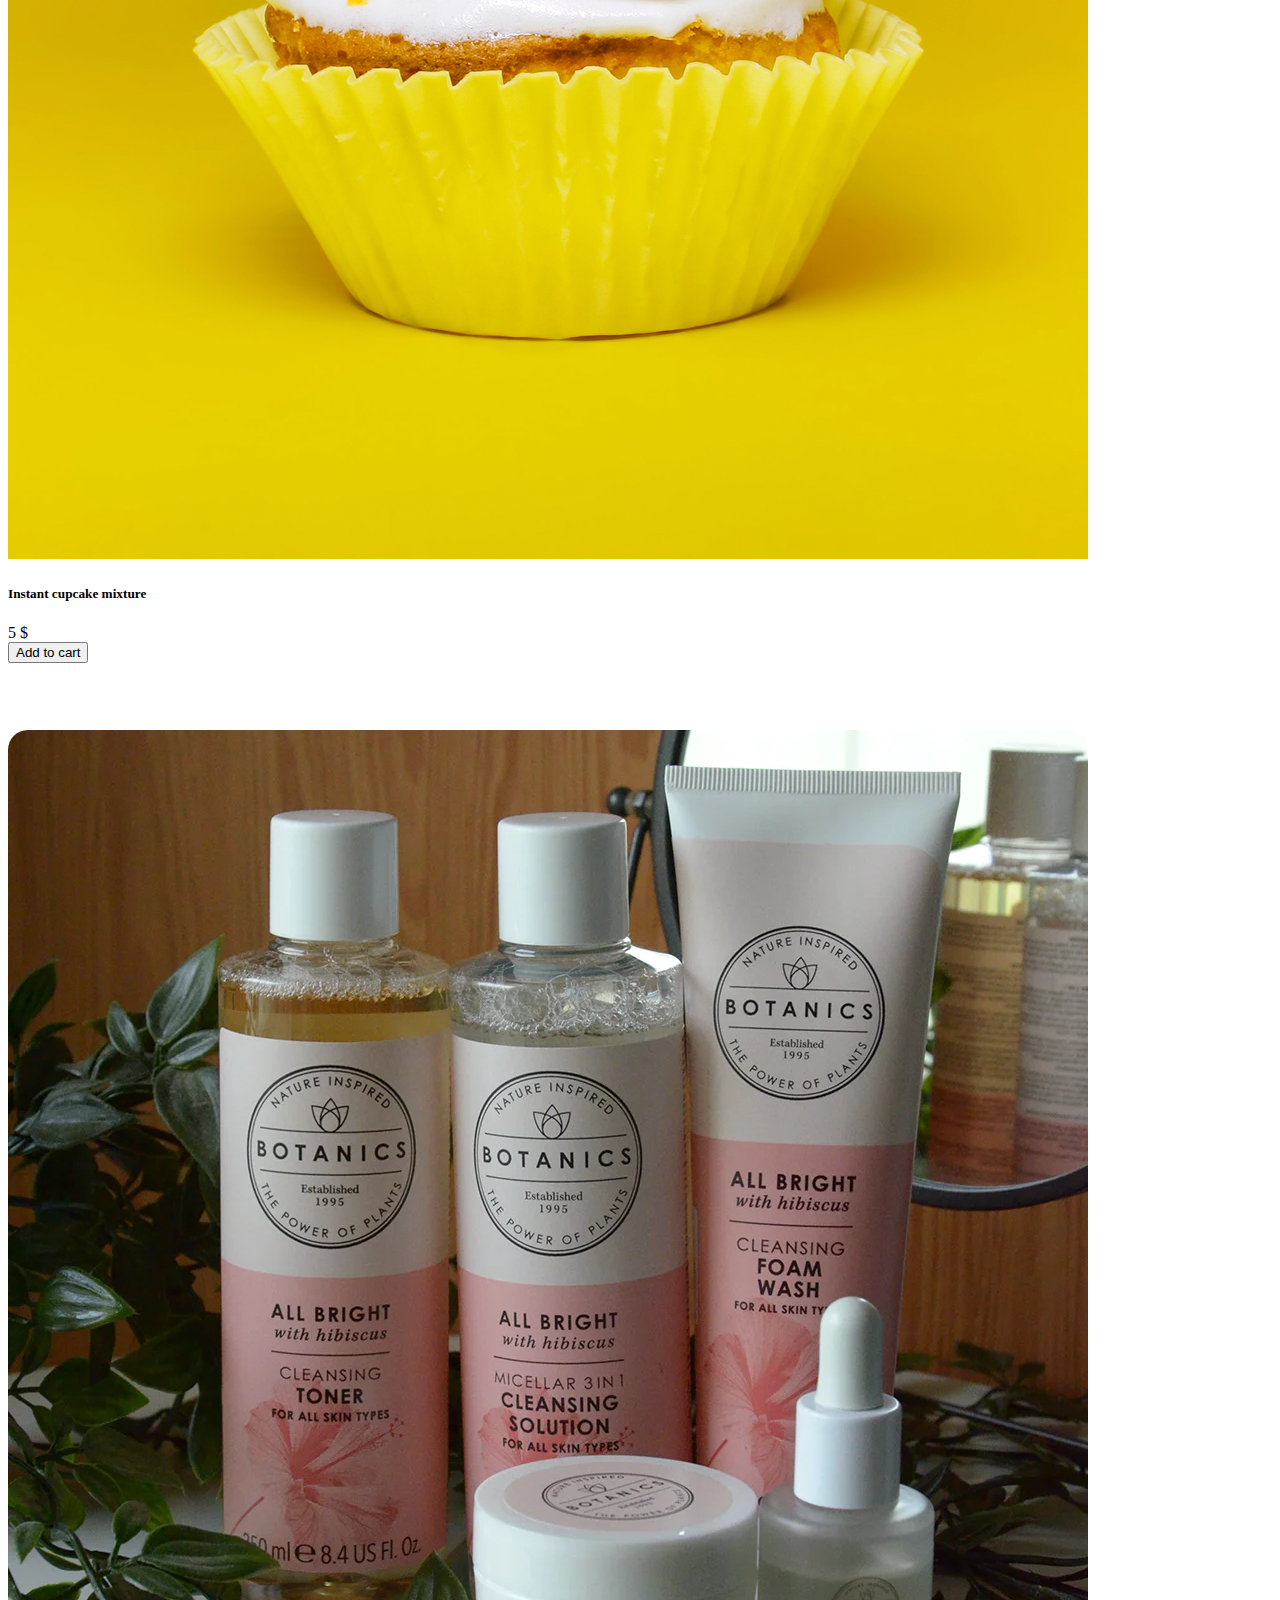
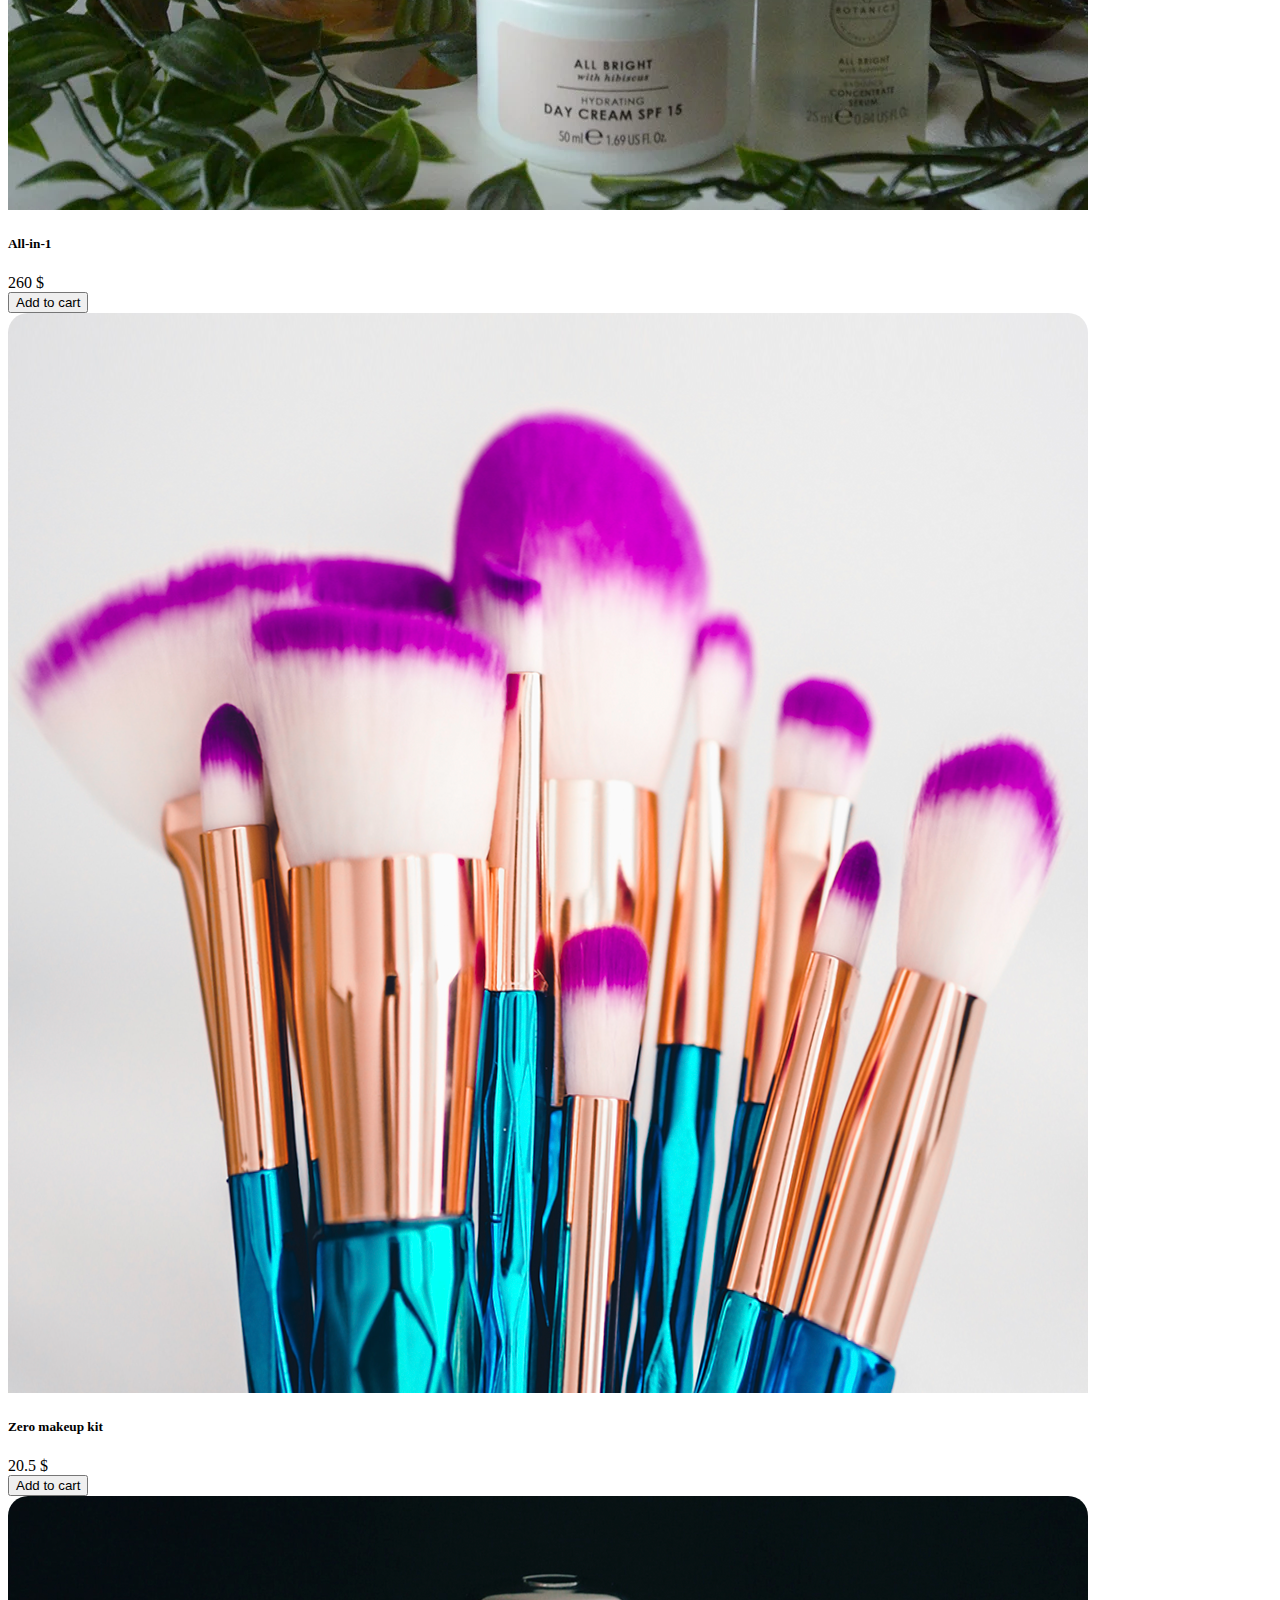
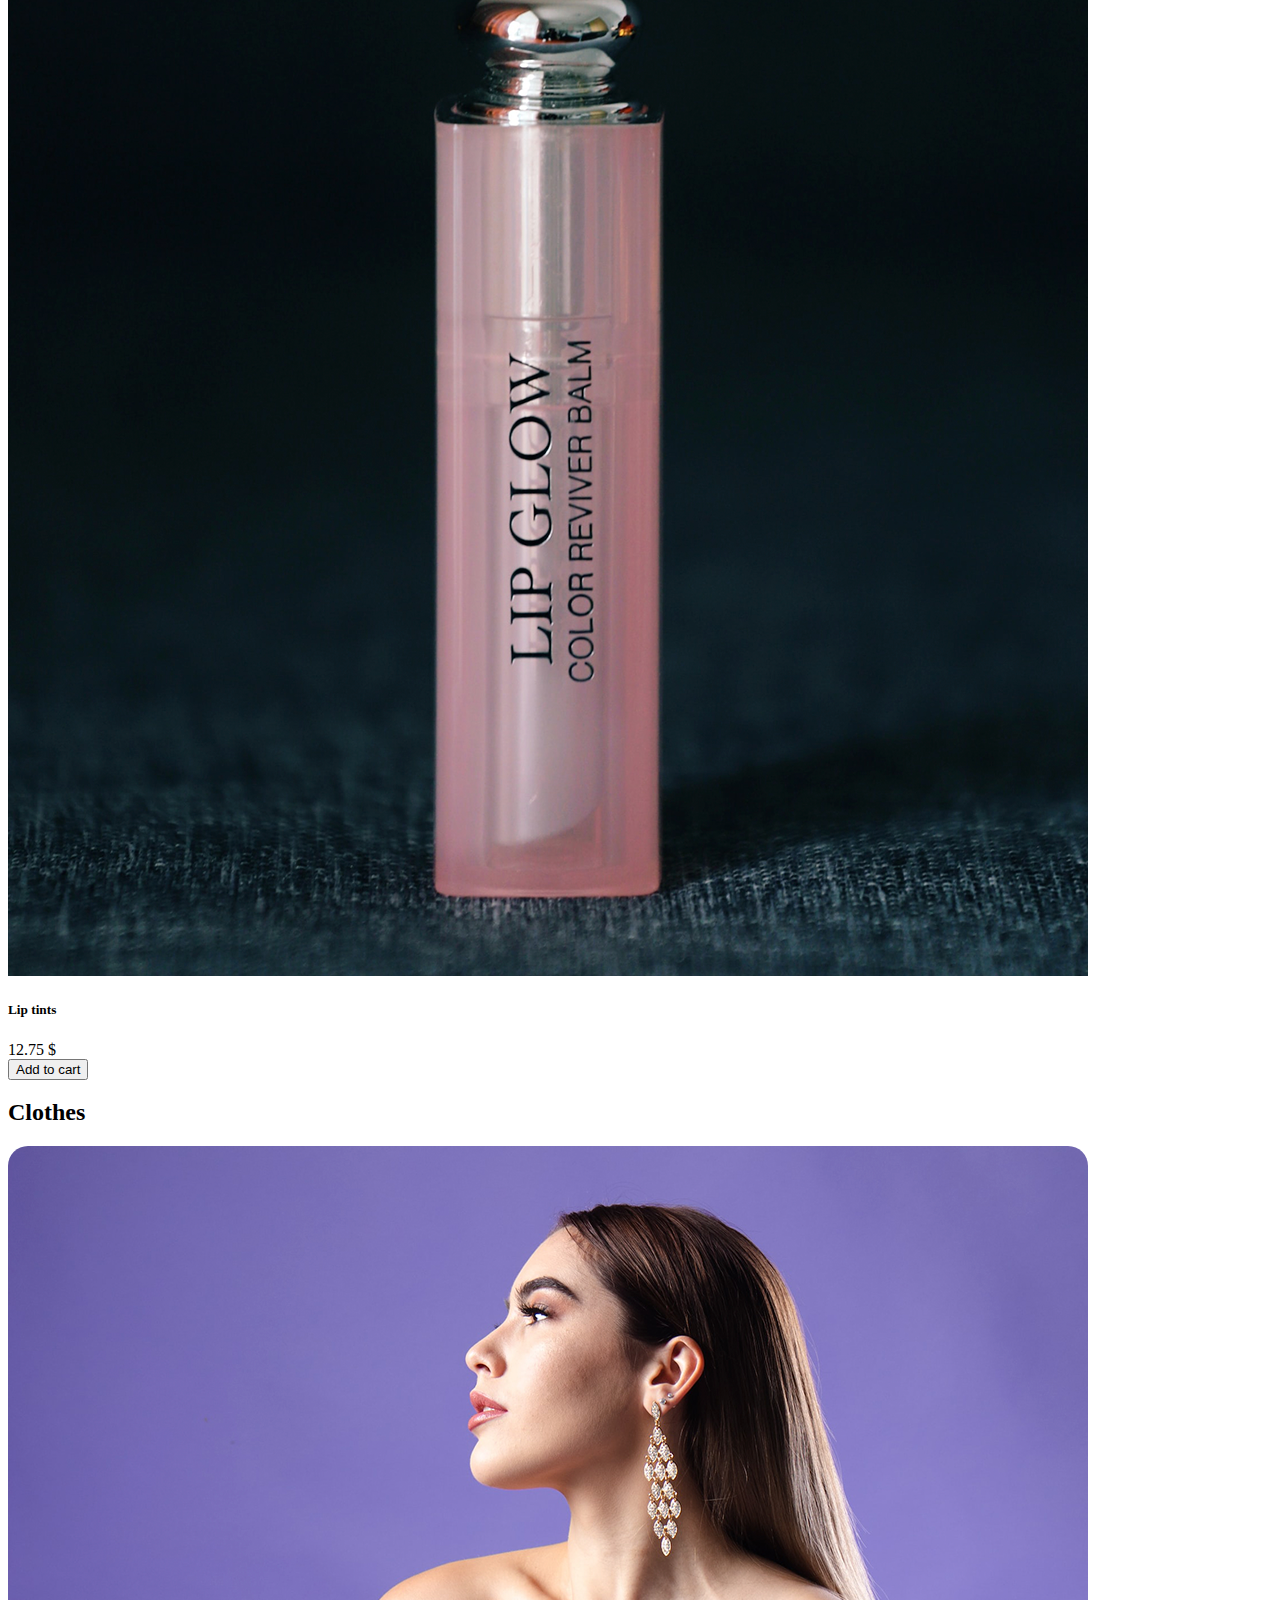
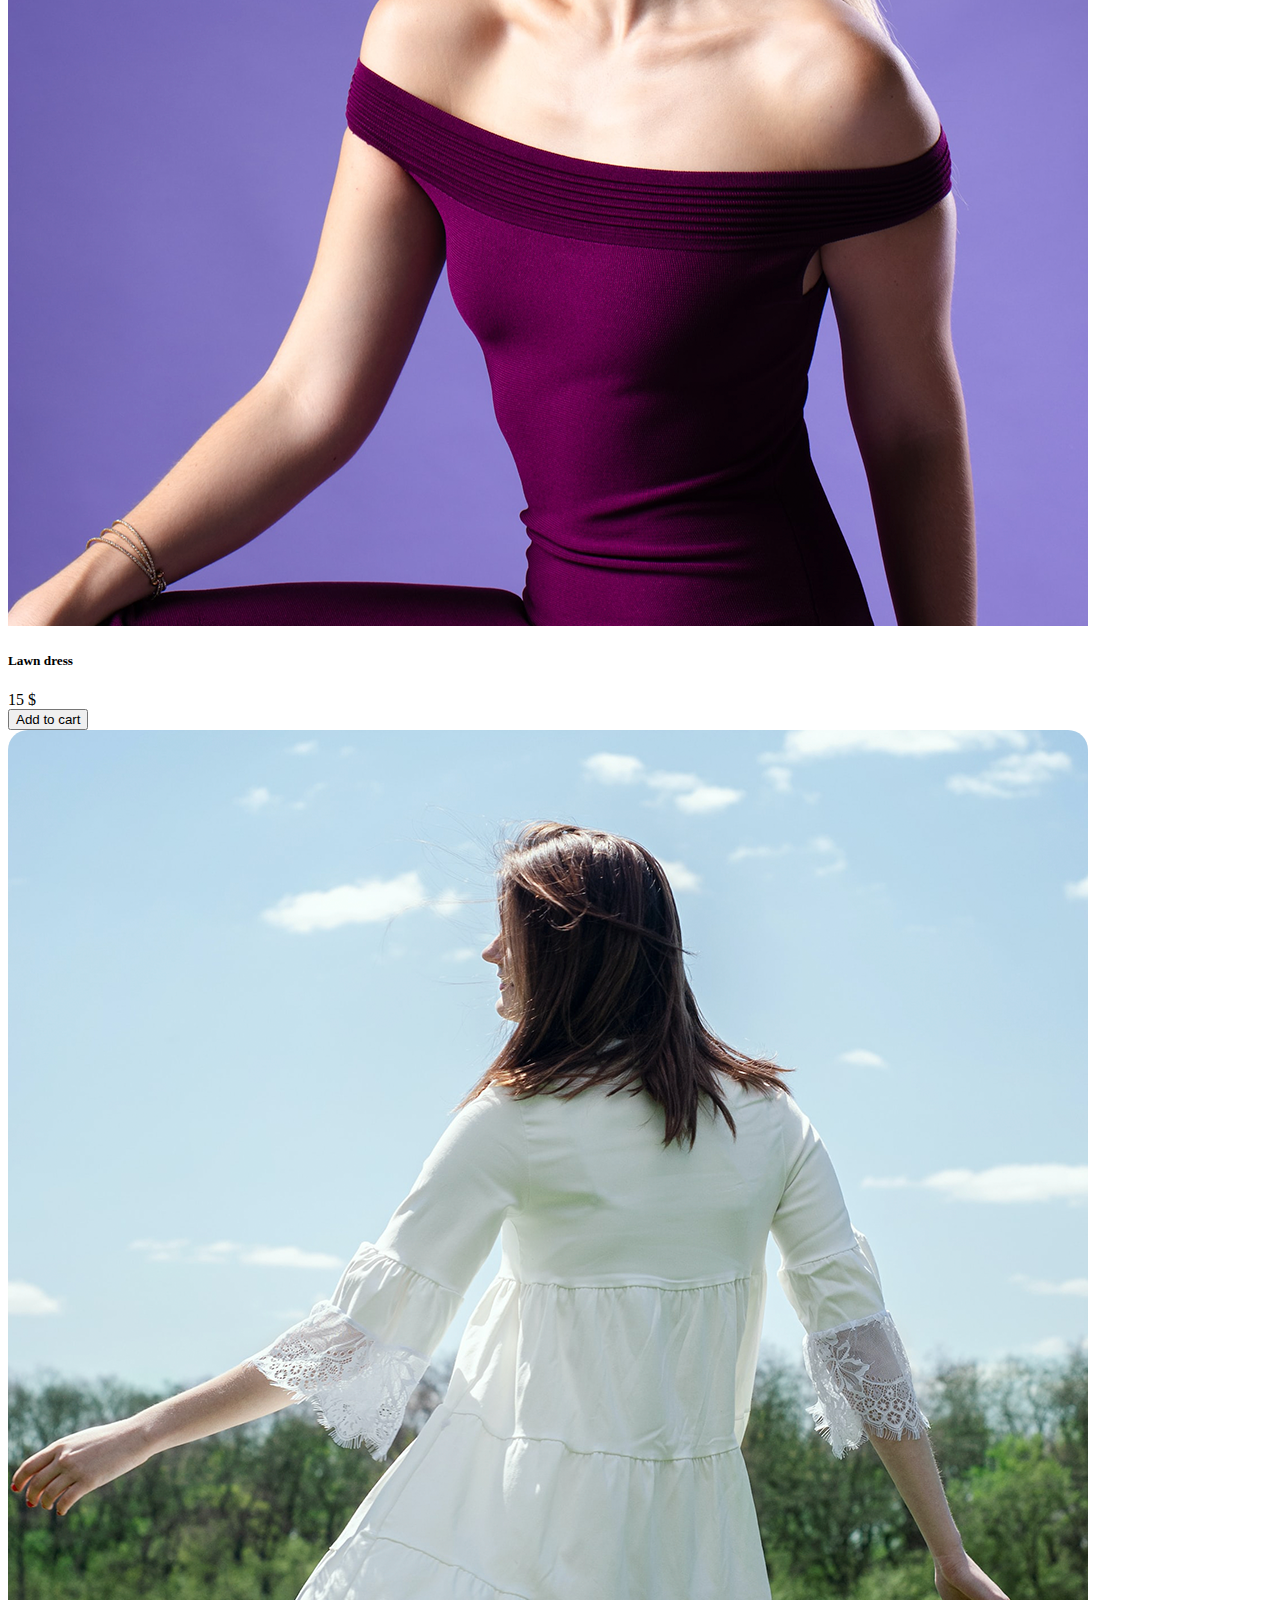
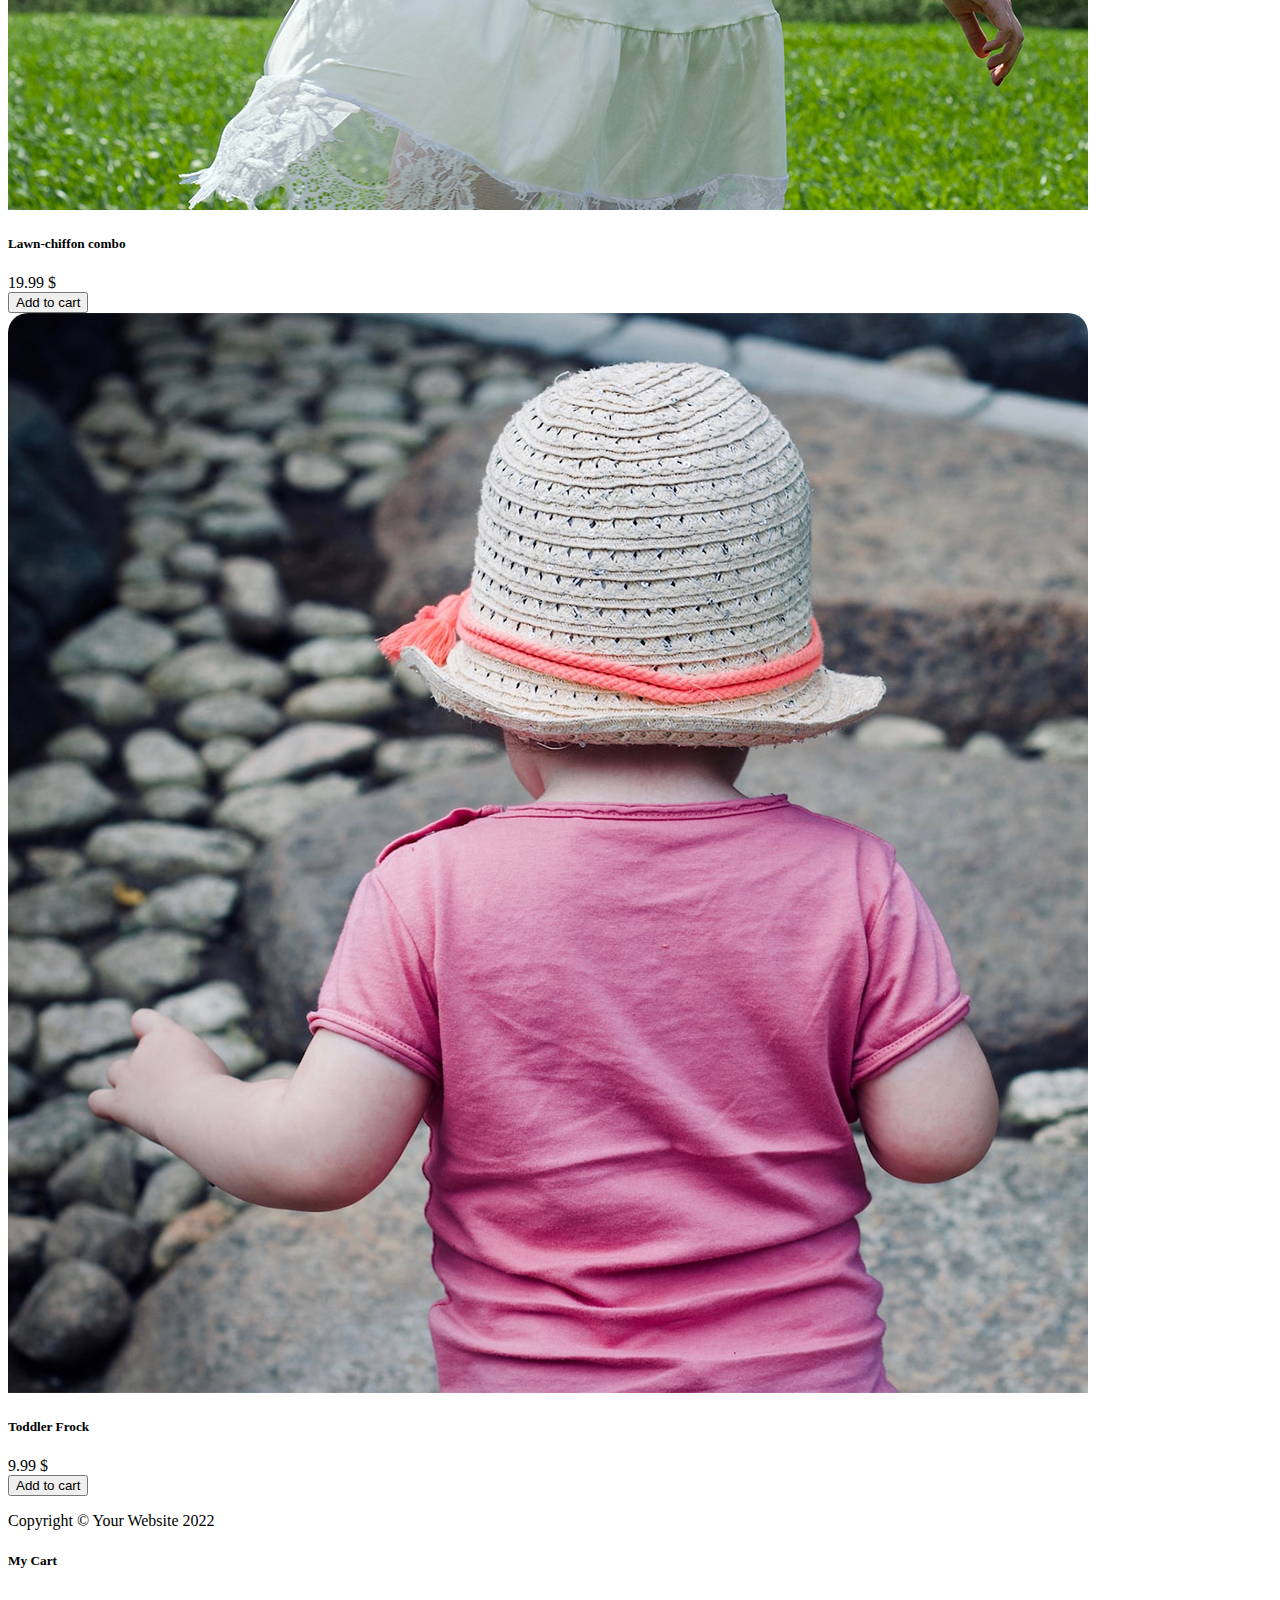
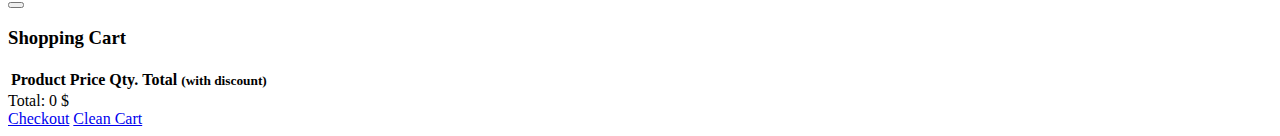
==== commit e34d287a: "8.3" ====
--- a/index.html
+++ b/index.html
@@ -114,7 +114,7 @@
 			</div>
 		</section>
 		<section class="pt-5 bg-primary" id="beauty">
-			 <h2 class="text-center"><i class="fas fa-heart pe-3"></i>Beauty</h2>
+			 <h2 class="text-center titlebeauty"><i class="fas fa-heart pe-3"></i>Beauty</h2>
 			<div class="container px-4 px-lg-5 mt-5">
 				<div class="row gx-4 gx-lg-5 row-cols-2 row-cols-md-3 row-cols-xl-4 justify-content-center">
 					<div class="col mb-5">
--- a/css/estilos.css
+++ b/css/estilos.css
@@ -22,4 +22,9 @@
     border-radius: 20px 20px 0 0;
 }
 
+.titlebeauty {
+    color:white;
 
+}
+
+
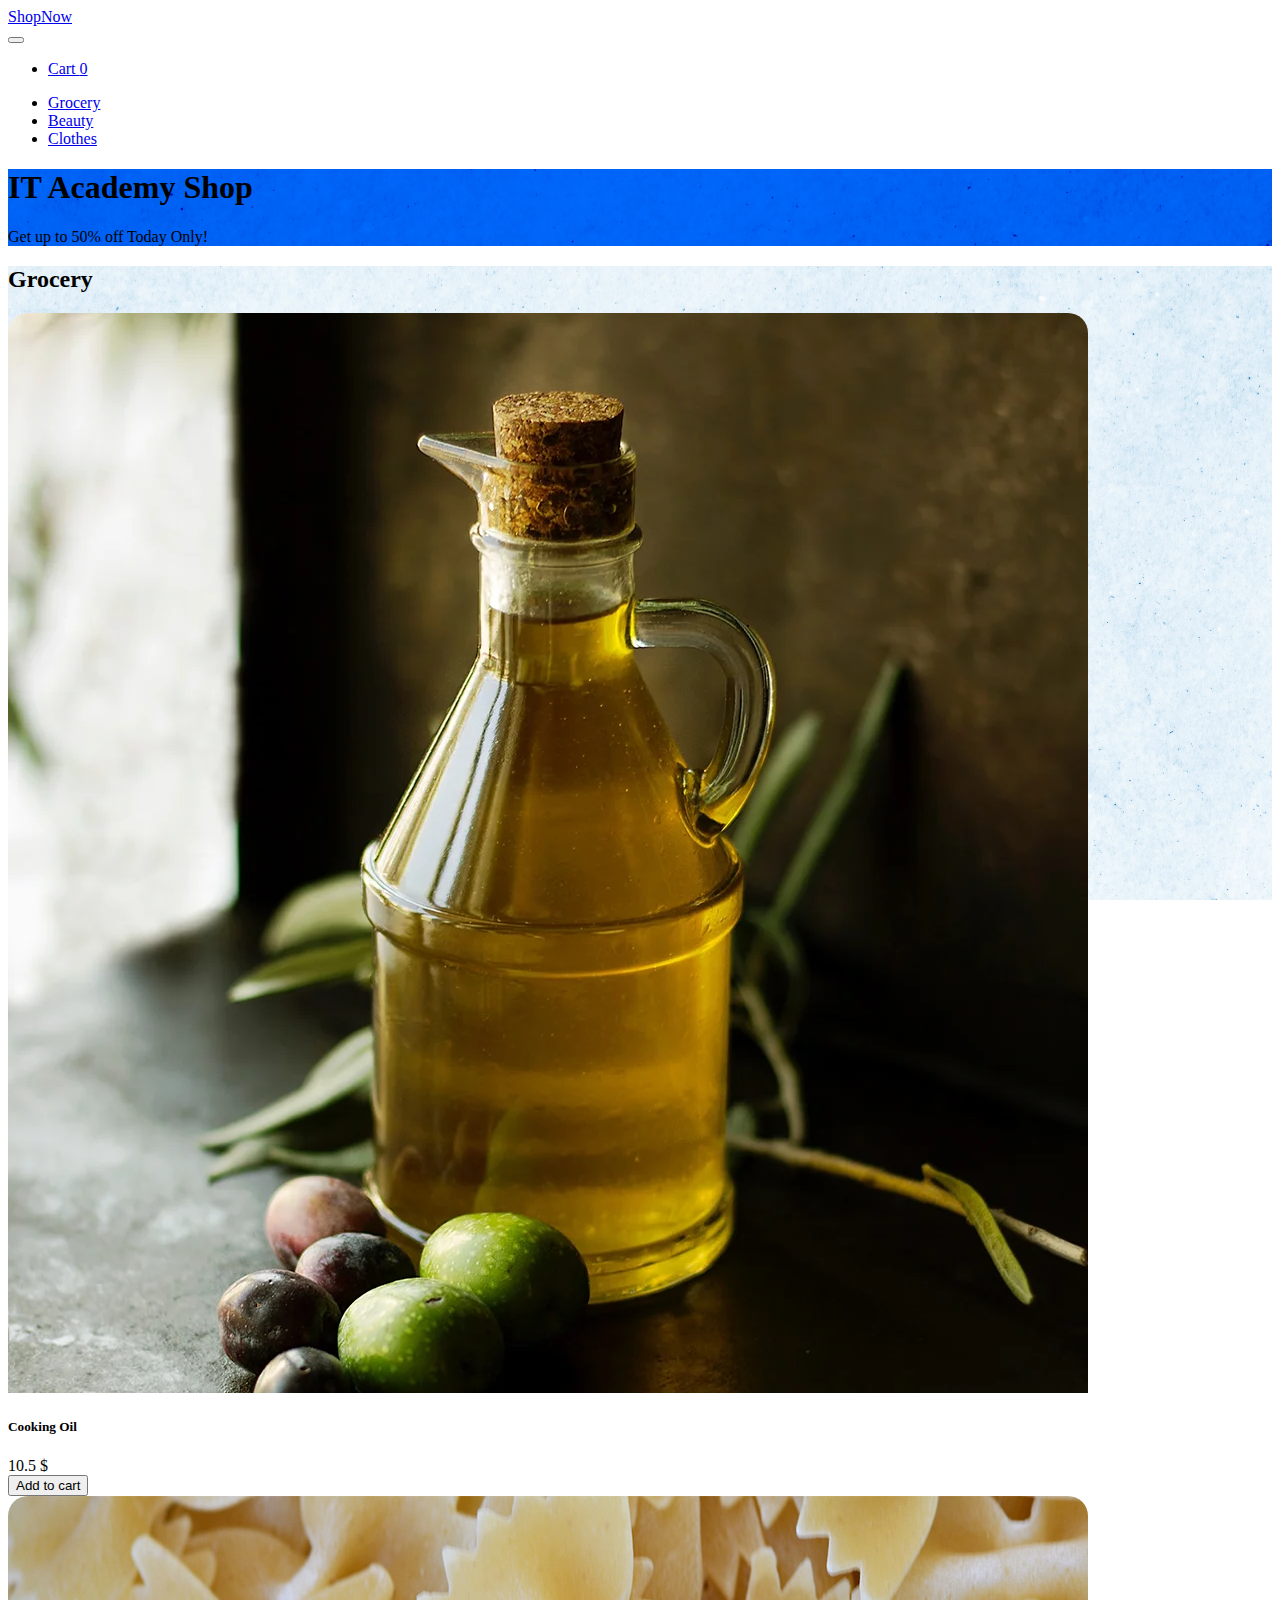
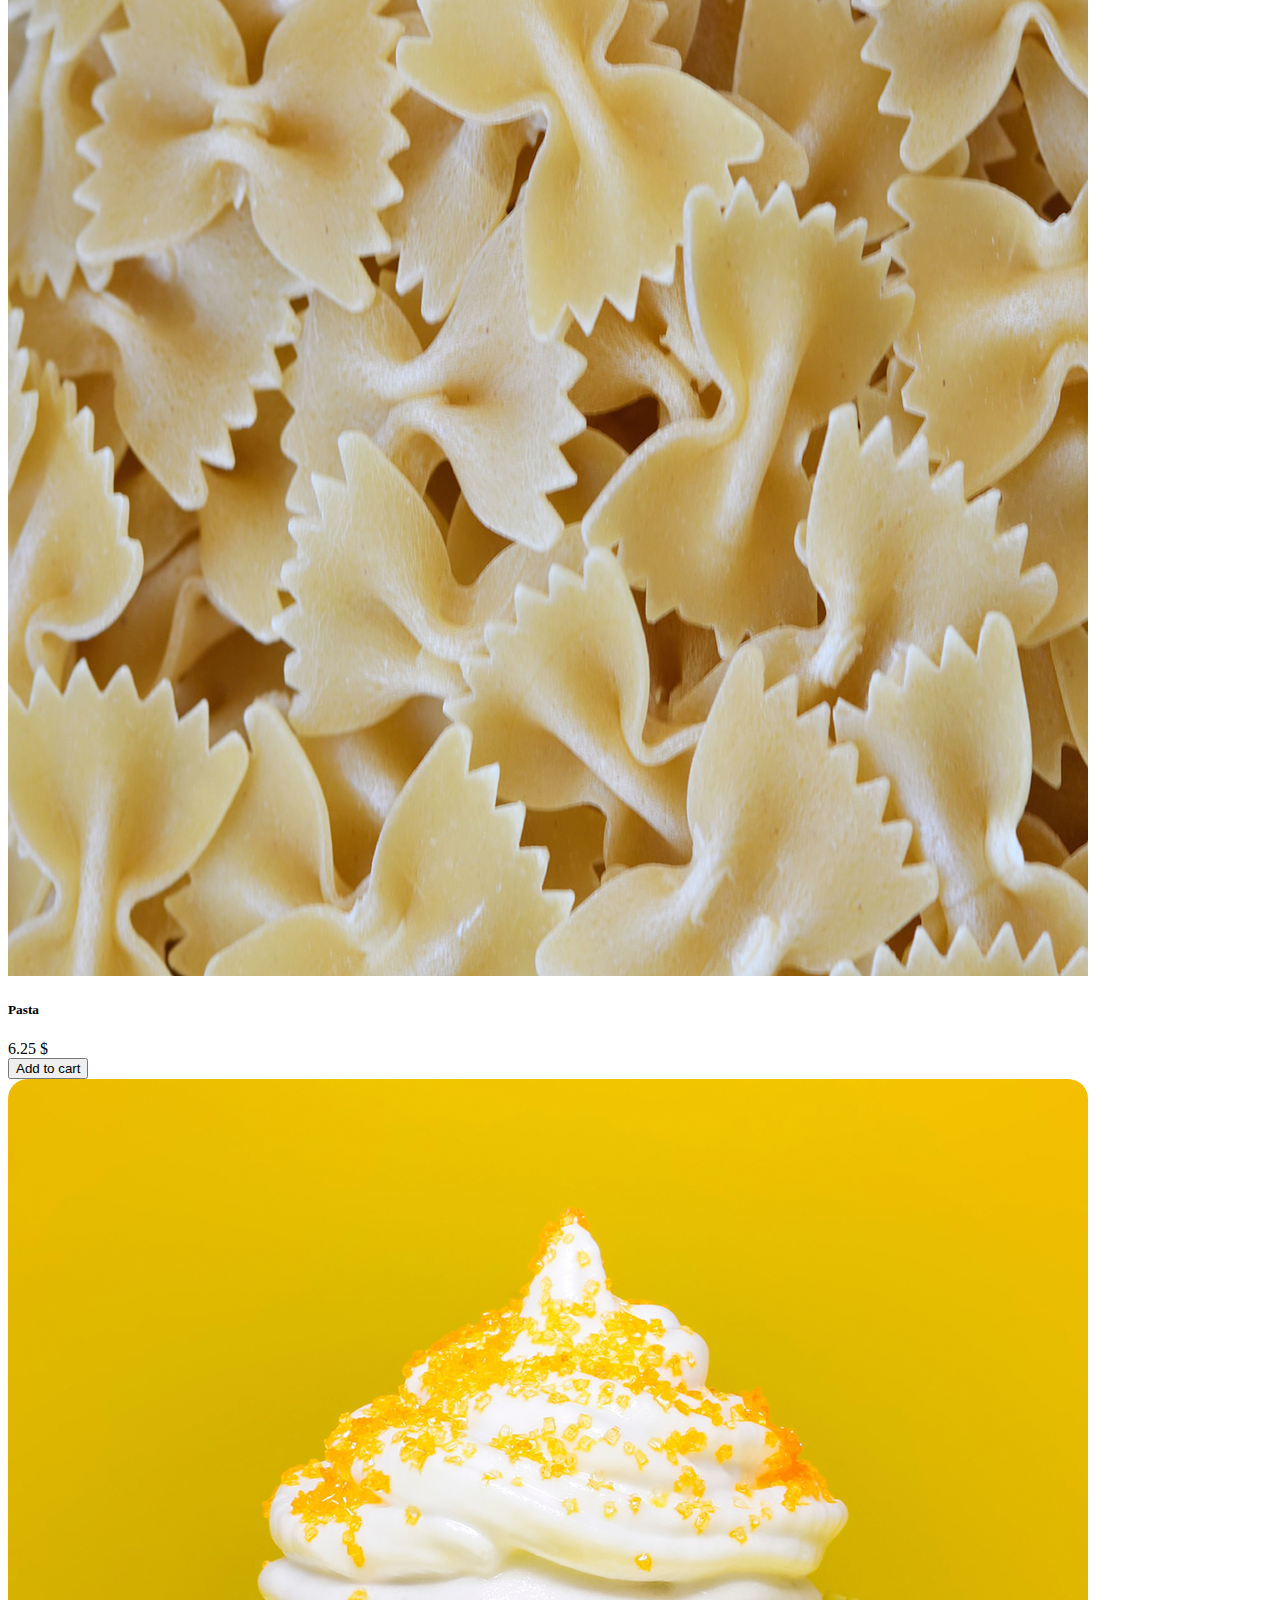
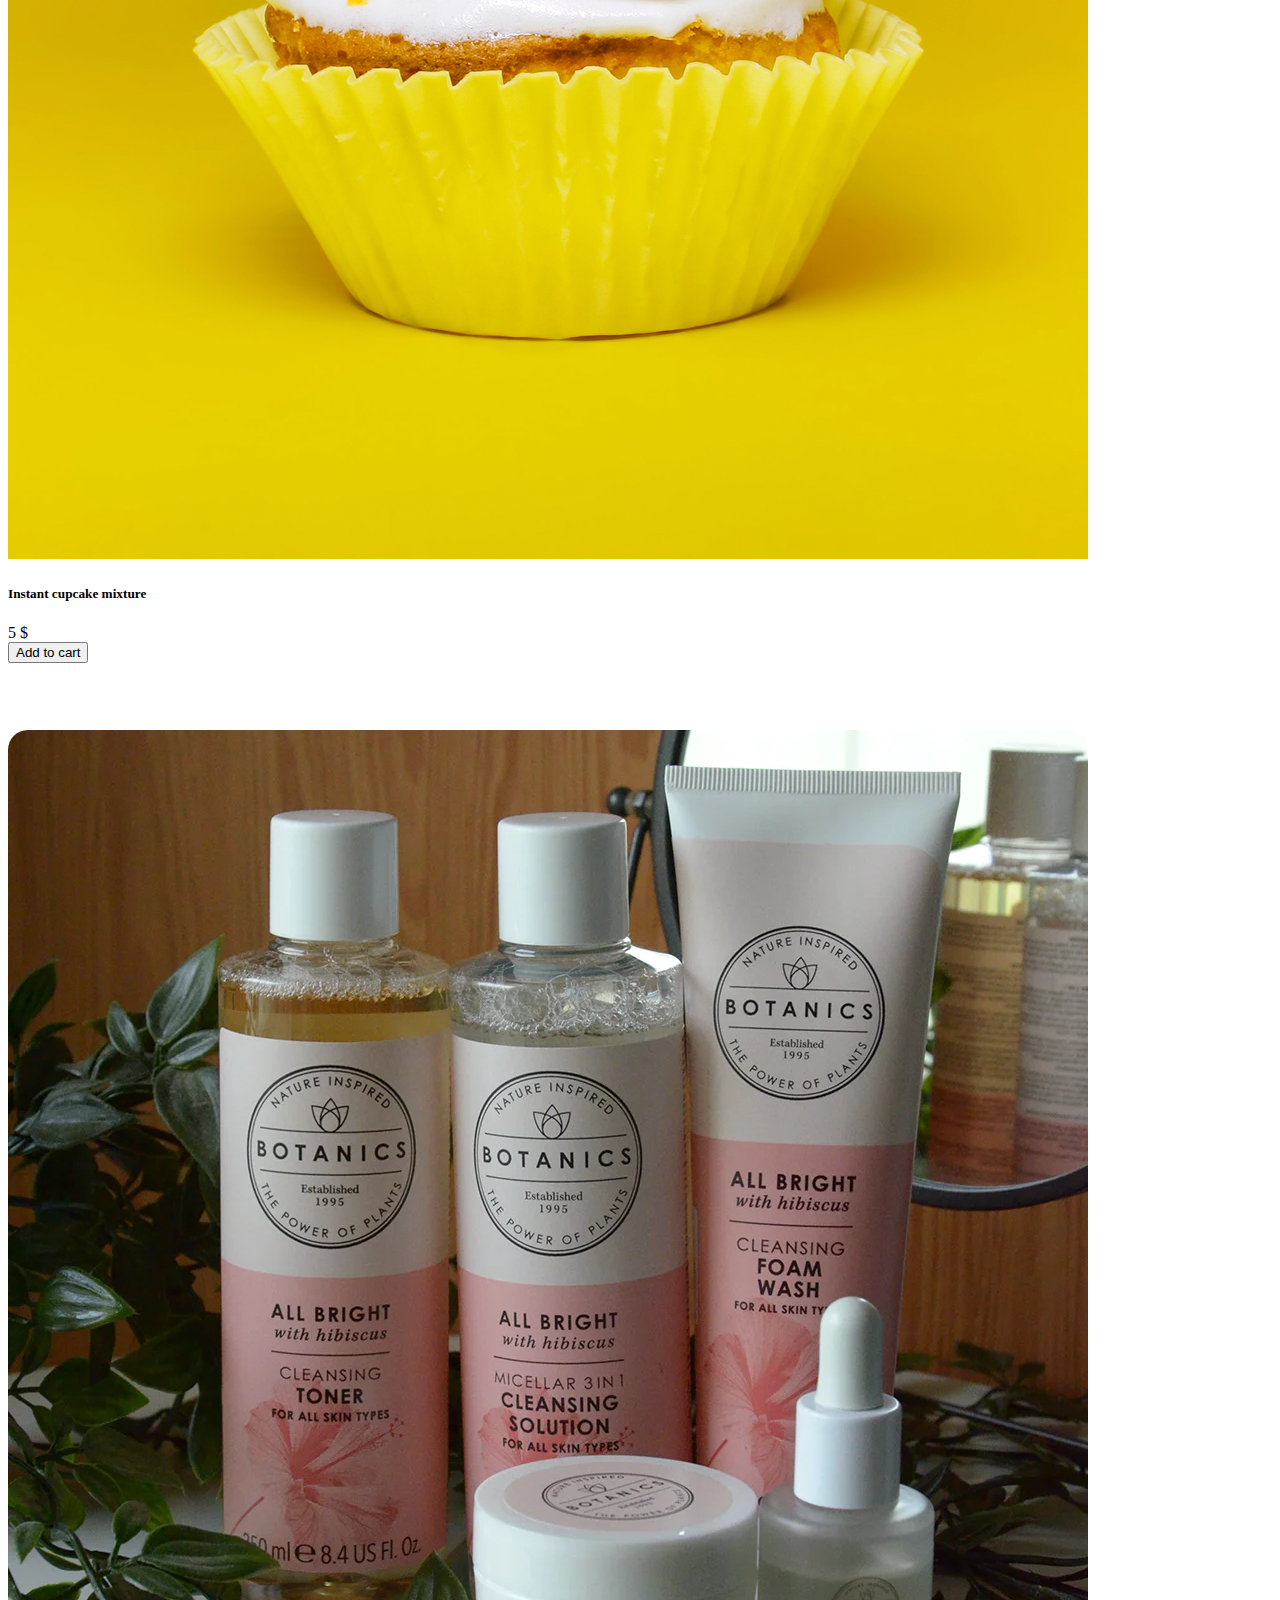
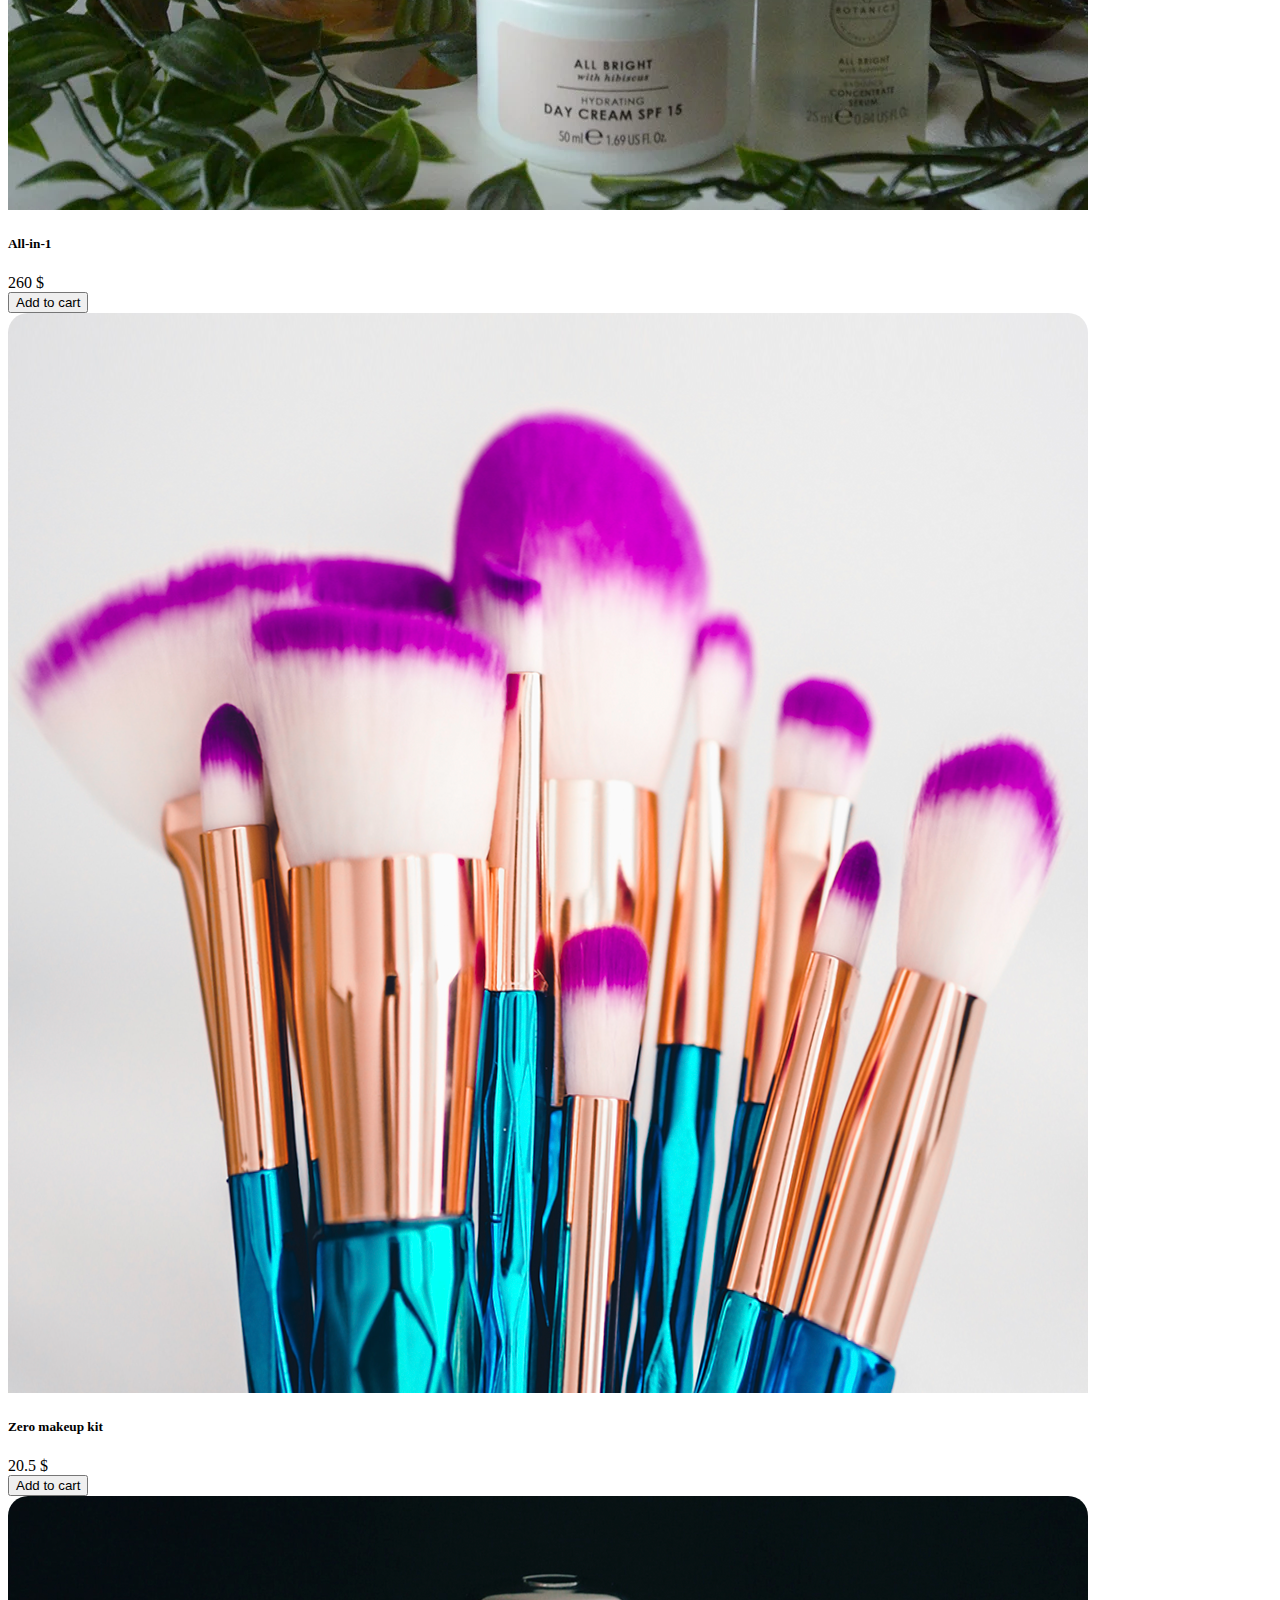
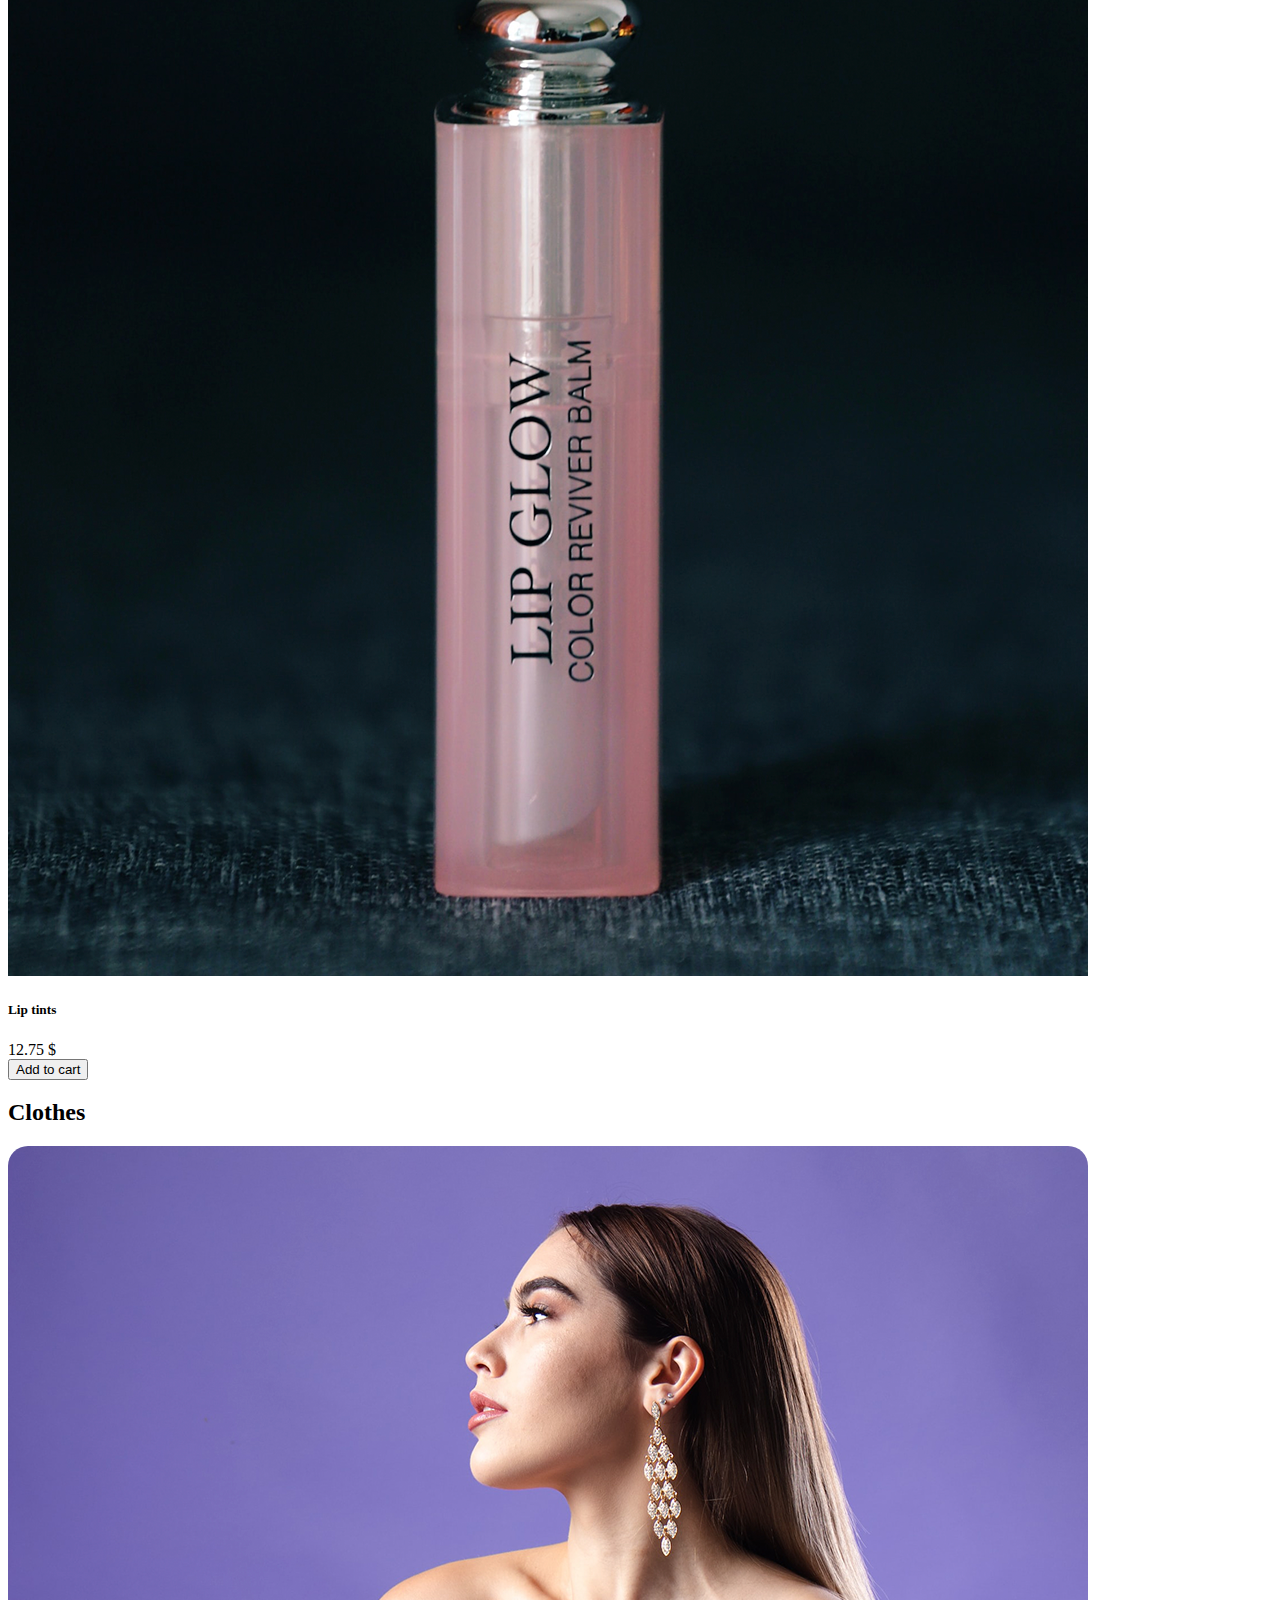
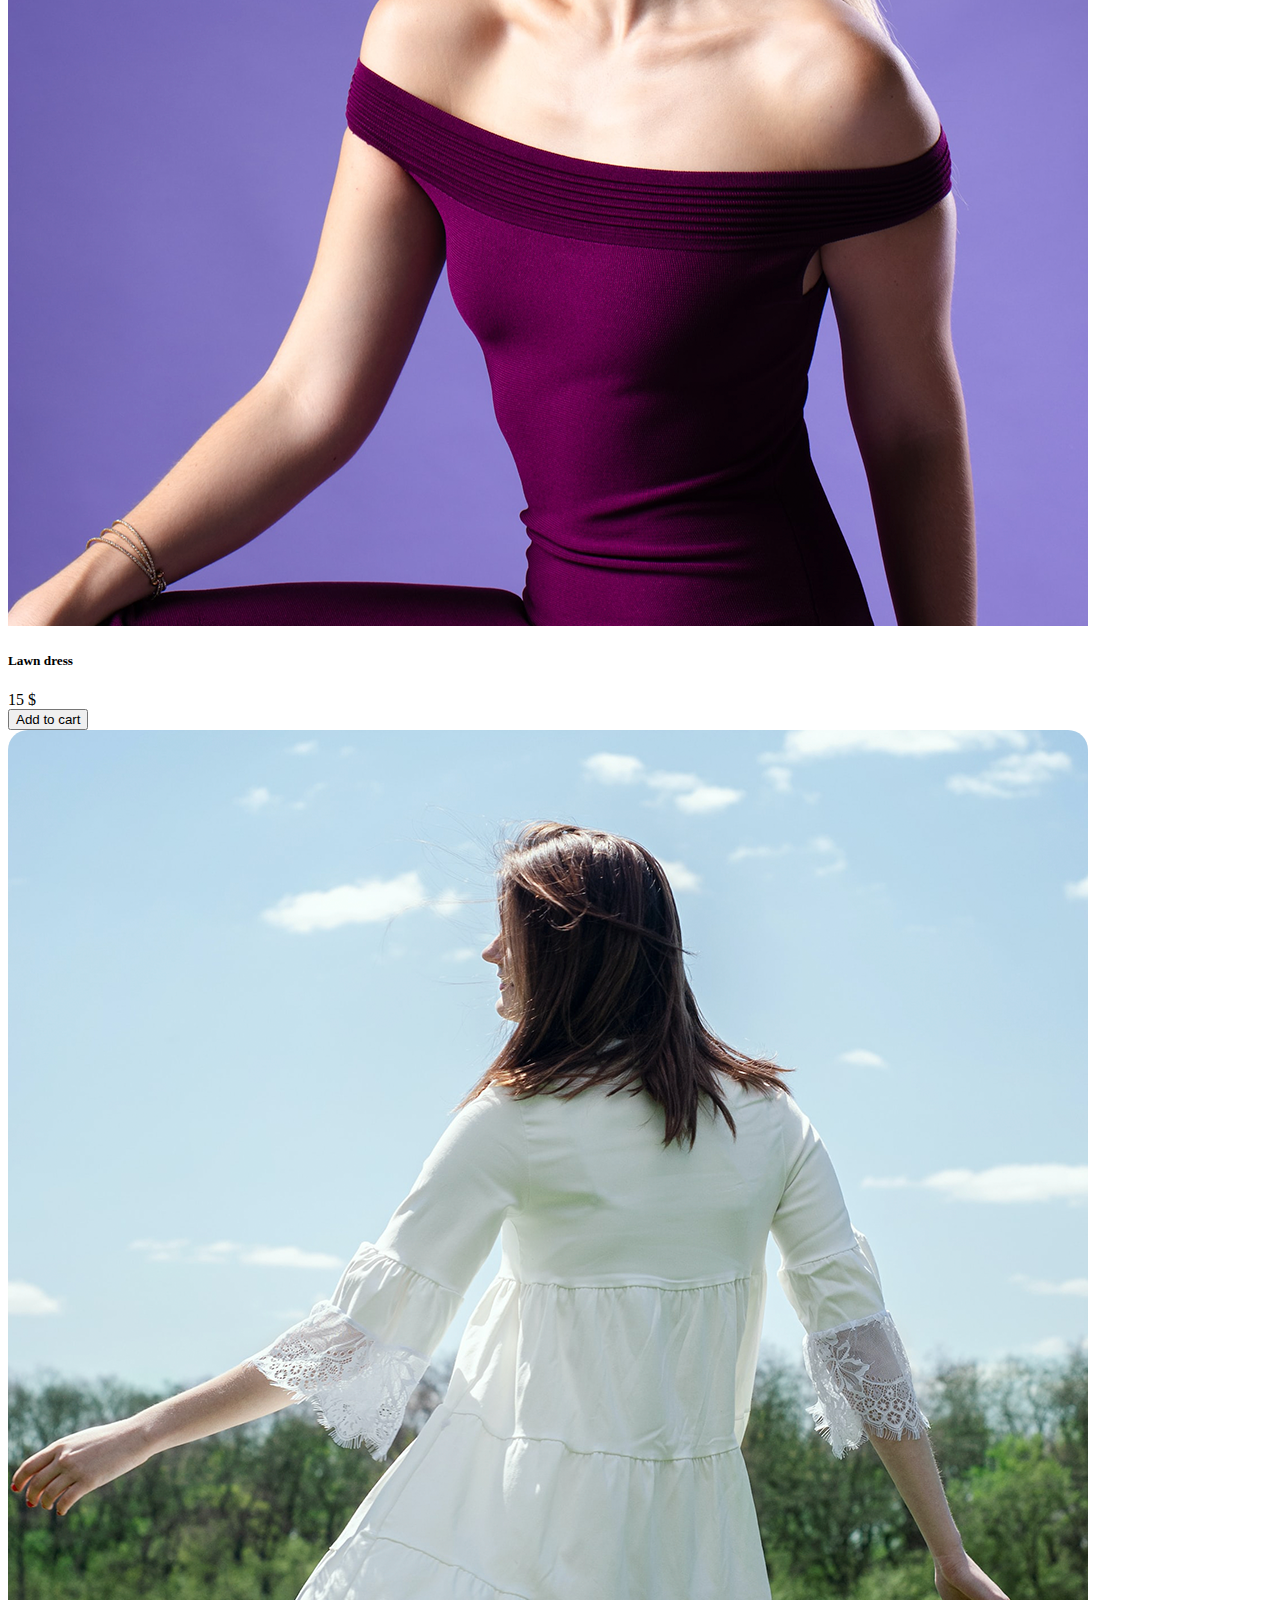
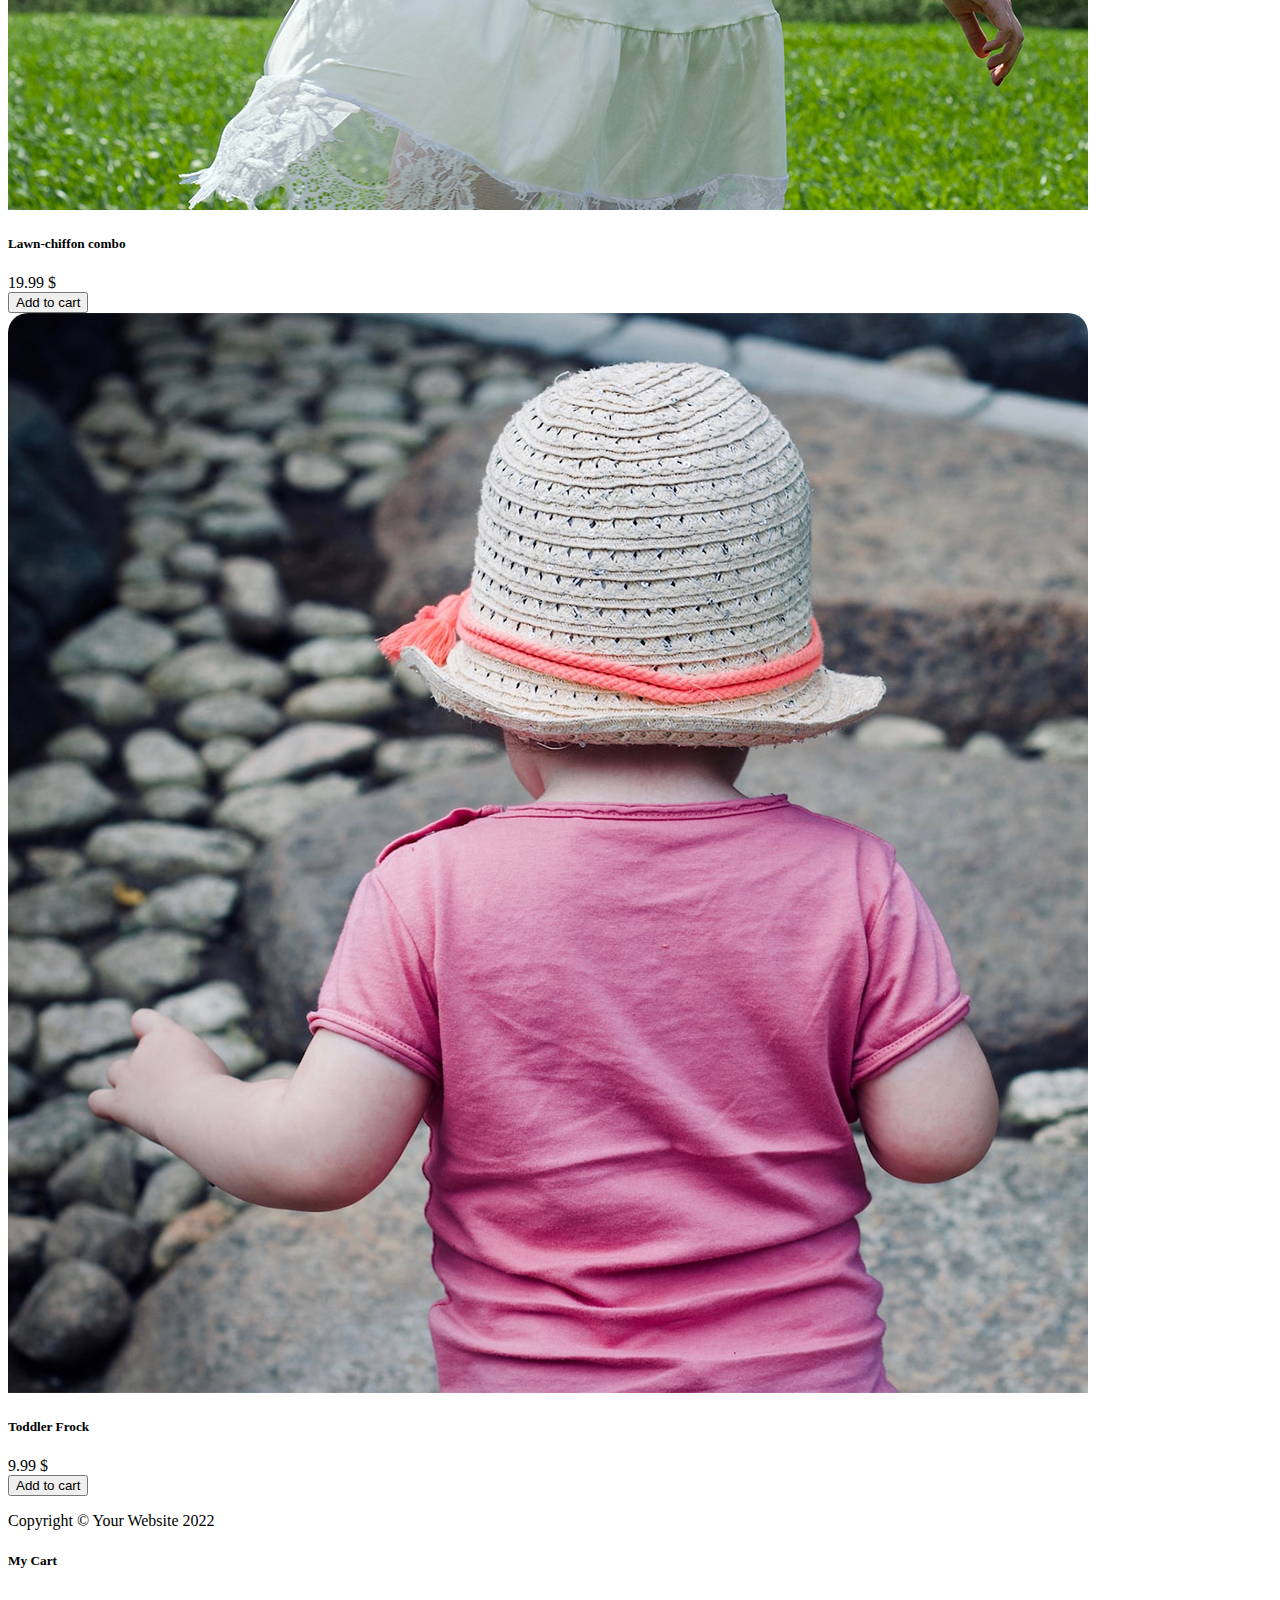
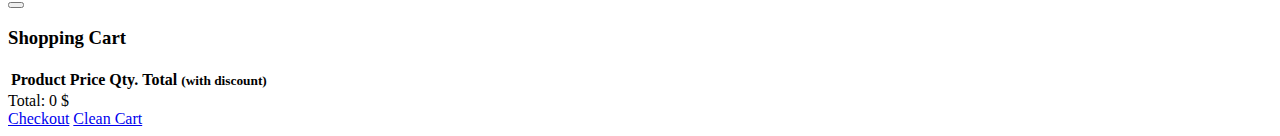
==== commit 296d5df3: "9" ====
--- a/index.html
+++ b/index.html
@@ -54,7 +54,7 @@
 		 </nav>
 
         <!-- Header-->
-        <header class="bg-primary py-5">
+        <header class="py-5" id="itAcademyShop">
             <div class="container px-4 px-lg-5 my-5">
                 <div class="text-center text-white">
                     <h1 class="display-4 fw-bolder">IT Academy Shop</h1>
@@ -243,18 +243,21 @@
 						  <td>$10.5</td>
 						  <td>2</td>
 						  <td>$21</td>
+						  <td><button class="btn-danger btnDeleteProducto" type="button">x</button></td>
 						</tr>
 						<tr>
 						  <th scope="row">Pasta</th>
 						  <td>$6.25</td>
 						  <td>1</td>
 						  <td>$6.25</td>
+						  <td><button class="btn-danger btnDeleteProducto" type="button">x</button></td>
 						</tr>
 						<tr>
 						  <th scope="row">Lawn dress</th>
 						  <td>$15</td>
 						  <td>3</td>
 						  <td>$45</td>
+						  <td><button class="btn-danger btnDeleteProducto" type="button">x</button></td>
 						</tr>
 					  </tbody>
 				  </table>
--- a/css/estilos.css
+++ b/css/estilos.css
@@ -1,16 +1,3 @@
-.parallax {
-    /* The image used */
-    background-image: url("https://img.freepik.com/free-vector/abstract-blue-geometric-shapes-background_1035-17545.jpg");
-  
-    /* Set a specific height */
-    min-height: 500px;
-  
-    /* Create the parallax scrolling effect */
-    background-attachment: fixed;
-    background-position: center;
-    background-repeat: no-repeat;
-    background-size: cover;
-}
 
 .card {
     border: 0 px solid black;
@@ -27,4 +14,34 @@
 
 }
 
+.btnDeleteProducto {
+    float: right;
+}
 
+#clothes, #grocery {
+    background-image: url("../images/parallax.webp");
+    background-attachment: fixed;
+    background-position: center;
+    background-repeat: no-repeat;
+    background-size: cover;
+}
+
+#beauty, #itAcademyShop {
+    background-image: url("../images/parallaxB.webp");
+    background-attachment: fixed;
+    background-position: center;
+    background-repeat: no-repeat;
+    background-size: cover;
+}
+
+
+
+.titleCheckout {
+    color:#0d6efd
+
+}
+
+.txttitle {
+    color:white;
+
+}